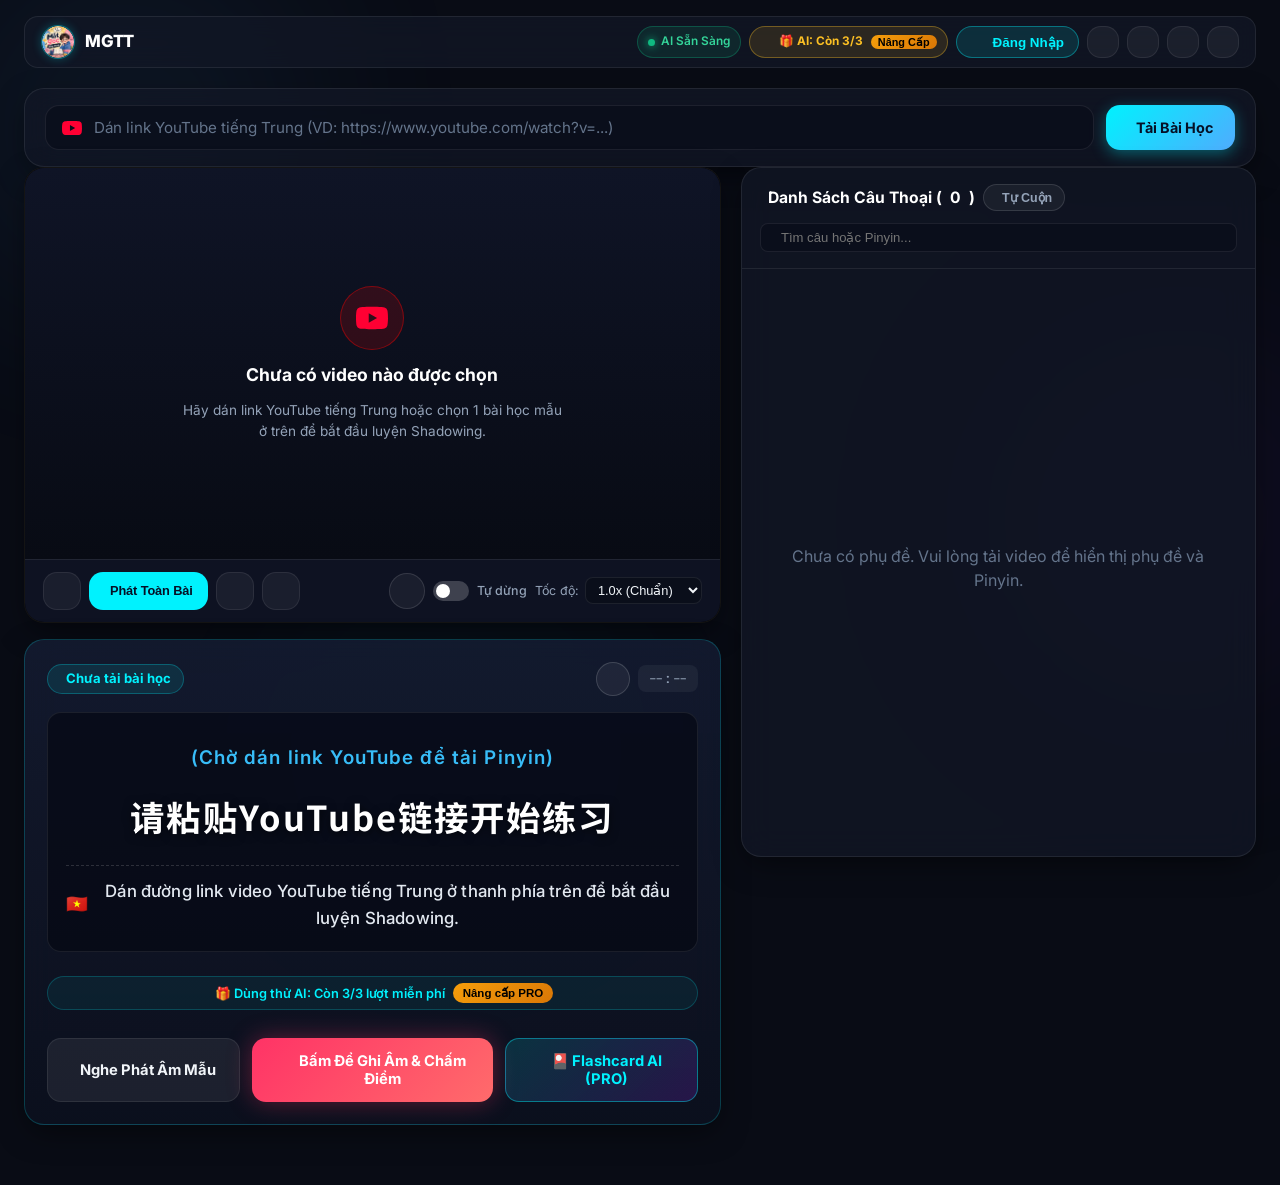
==== static/index.html @ f16ab82f "first commit" ====
<!DOCTYPE html>
<html lang="vi">
<head>
    <meta charset="UTF-8">
    <meta name="viewport" content="width=device-width, initial-scale=1.0, maximum-scale=1.0, user-scalable=no">
    <title>🇨🇳 MGTT - Shadowing & Chấm Điểm Phát Âm AI</title>
    <meta name="description" content="MGTT - Nền tảng luyện nói tiếng Trung Shadowing qua video YouTube tự động hiển thị Hanzi, Pinyin, Dịch Việt và Chấm điểm phát âm bằng AI Gemini">
    <link rel="icon" type="image/png" href="assets/logo.png">
    
    <!-- Google Fonts: Inter & Noto Sans SC for crisp Chinese typography -->
    <link rel="preconnect" href="https://fonts.googleapis.com">
    <link rel="preconnect" href="https://fonts.gstatic.com" crossorigin>
    <link href="https://fonts.googleapis.com/css2?family=Inter:wght@300;400;500;600;700;800&family=Noto+Sans+SC:wght@400;500;700;900&family=JetBrains+Mono:wght@400;600&display=swap" rel="stylesheet">
    
    <!-- Lucide Icons -->
    <script src="https://unpkg.com/lucide@latest"></script>

    <!-- Custom CSS with cache bust -->
    <link rel="stylesheet" href="css/style.css?v=2.4">
</head>
<body class="dark-theme">
    <!-- Background Ambient Glows -->
    <div class="ambient-glow glow-1"></div>
    <div class="ambient-glow glow-2"></div>
    <div class="ambient-glow glow-3"></div>

    <!-- App Container -->
    <div class="app-layout">
        
        <!-- Header -->
        <header class="app-header">
            <div class="header-container">
                <div class="brand-group">
                    <div class="logo-img-wrapper">
                        <img src="assets/logo.png" alt="MGTT" class="brand-logo-img" width="32" height="32">
                    </div>
                    <div class="brand-info">
                        <h1 class="app-title">MGTT</h1>
                    </div>
                </div>

                <div class="header-actions">
                    <div class="status-badge" id="aiStatusBadge" title="Hệ thống AI đang hoạt động sẵn sàng">
                        <span class="status-dot"></span>
                        <span class="status-text">AI Sẵn Sàng</span>
                    </div>

                    <!-- Turn Counter Badge for FREE/PRO users -->
                    <div class="turn-counter-badge" id="headerTurnBadge" title="Bấm để xem ưu đãi nâng cấp PRO">
                        <i data-lucide="sparkles"></i>
                        <span id="headerTurnText">3/3 Lượt Miễn Phí</span>
                        <button class="badge-upgrade-btn" id="btnHeaderUpgradePro">Nâng Cấp</button>
                    </div>

                    <!-- User Profile & Authentication Container -->
                    <div class="auth-header-container" id="authHeaderContainer">
                        <!-- Sẽ được AuthManager render động: Nút Đăng Nhập hoặc User Profile Pill -->
                        <button class="btn-login-trigger" id="btnLoginHeader">
                            <i data-lucide="log-in"></i>
                            <span>Đăng Nhập</span>
                        </button>
                    </div>

                    <button class="icon-btn" id="btnOpenVocabNotebook" title="Sổ Từ Vựng Của Tôi (PRO)">
                        <i data-lucide="book-open"></i>
                    </button>

                    <button class="icon-btn" id="btnOpenFavorites" title="Kho Câu Yêu Thích Của Tôi">
                        <i data-lucide="bookmark"></i>
                    </button>

                    <button class="icon-btn" id="btnOpenSettings" title="Cài Đặt & Tài Khoản Của Tôi">
                        <i data-lucide="settings"></i>
                    </button>

                    <button class="icon-btn" id="btnHelp" title="Hướng dẫn sử dụng">
                        <i data-lucide="help-circle"></i>
                    </button>
                </div>
            </div>
        </header>

        <!-- Main Content Area -->
        <main class="main-content">
            
            <!-- Video Input & Sample Selector Section -->
            <section class="url-input-section">
                <div class="input-card glass-panel">
                    <div class="input-row">
                        <div class="url-input-wrapper">
                            <svg class="input-icon yt-red" viewBox="0 0 24 24" width="22" height="22" fill="#ff0033" style="flex-shrink:0;"><path d="M23.498 6.186a3.016 3.016 0 0 0-2.122-2.136C19.505 3.545 12 3.545 12 3.545s-7.505 0-9.377.505A3.017 3.017 0 0 0 .502 6.186C0 8.07 0 12 0 12s0 3.93.502 5.814a3.016 3.016 0 0 0 2.122 2.136c1.871.505 9.376.505 9.376.505s7.505 0 9.377-.505a3.015 3.015 0 0 0 2.122-2.136C24 15.93 24 12 24 12s0-3.93-.502-5.814zM9.545 15.568V8.432L15.818 12l-6.273 3.568z"/></svg>
                            <input type="text" id="youtubeUrlInput" placeholder="Dán link YouTube tiếng Trung (VD: https://www.youtube.com/watch?v=...)" spellcheck="false" autocomplete="off">
                            <button class="clear-btn" id="btnClearUrl" style="display:none;" title="Xóa">
                                <i data-lucide="x"></i>
                            </button>
                        </div>
                        <button class="btn btn-primary" id="btnLoadVideo">
                            <i data-lucide="sparkles"></i>
                            <span>Tải Bài Học</span>
                        </button>
                    </div>

                    <!-- Admin Published Lessons (Only shown if Admin pushed lessons) -->
                    <div class="samples-container" id="samplesContainer" style="display: none;">
                        <span class="samples-label"><i data-lucide="sparkles"></i> Bài học đề xuất:</span>
                        <div class="samples-list" id="sampleVideosList">
                            <!-- Populated dynamically from Admin -->
                        </div>
                    </div>
                </div>
            </section>

            <!-- Workspace: 2-Column Grid (Video/Active Line on Left, Subtitle List on Right) -->
            <div class="workspace-grid" id="workspaceArea">
                
                <!-- Left Column: Video Player & Shadowing Active Zone -->
                <div class="player-column">
                    
                    <!-- YouTube Player Frame -->
                    <div class="player-card glass-panel">
                        <div class="video-container" id="videoPlayerContainer">
                            <div id="youtubePlayer"></div>
                            <!-- Player Overlay Placeholder when no video -->
                            <div class="player-placeholder" id="playerPlaceholder">
                                <div class="placeholder-content">
                                    <div class="pulsing-play-icon">
                                        <svg viewBox="0 0 24 24" width="32" height="32" fill="#ff0033"><path d="M23.498 6.186a3.016 3.016 0 0 0-2.122-2.136C19.505 3.545 12 3.545 12 3.545s-7.505 0-9.377.505A3.017 3.017 0 0 0 .502 6.186C0 8.07 0 12 0 12s0 3.93.502 5.814a3.016 3.016 0 0 0 2.122 2.136c1.871.505 9.376.505 9.376.505s7.505 0 9.377-.505a3.015 3.015 0 0 0 2.122-2.136C24 15.93 24 12 24 12s0-3.93-.502-5.814zM9.545 15.568V8.432L15.818 12l-6.273 3.568z"/></svg>
                                    </div>
                                    <h3>Chưa có video nào được chọn</h3>
                                    <p>Hãy dán link YouTube tiếng Trung hoặc chọn 1 bài học mẫu ở trên để bắt đầu luyện Shadowing.</p>
                                </div>
                            </div>
                        </div>

                        <!-- Player Smart Controls Bar -->
                        <div class="player-controls-bar">
                            <div class="control-group">
                                <button class="control-btn" id="btnPrevSentence" title="Câu trước (Skip Back)">
                                    <i data-lucide="skip-back"></i>
                                </button>
                                <button class="control-btn play-toggle" id="btnPlayPause" title="Phát toàn bộ bài / Tạm dừng (Play All / Pause)">
                                    <i data-lucide="play"></i>
                                    <span class="play-btn-label">Phát Toàn Bài</span>
                                </button>
                                <button class="control-btn" id="btnNextSentence" title="Câu tiếp theo (Skip Forward)">
                                    <i data-lucide="skip-forward"></i>
                                </button>
                                <button class="control-btn" id="btnLoopSentence" title="Bật/Tắt lặp lại câu này (Loop Sentence)">
                                    <i data-lucide="repeat"></i>
                                    <span class="toggle-indicator"></span>
                                </button>
                            </div>

                            <div class="control-group right-group">
                                <button class="control-btn btn-mute-toggle" id="btnToggleMute" title="Tắt / Bật tiếng video">
                                    <i data-lucide="volume-2" id="muteIcon"></i>
                                </button>

                                <div class="switch-control" title="Bật: Tự động tạm dừng sau mỗi câu để nhại giọng | Tắt: Phát liên tục toàn bộ video">
                                    <label class="switch">
                                        <input type="checkbox" id="chkAutoPause">
                                        <span class="slider round"></span>
                                    </label>
                                    <span class="switch-label">Tự dừng</span>
                                </div>

                                <div class="speed-selector">
                                    <span class="speed-label">Tốc độ:</span>
                                    <select id="selectSpeed">
                                        <option value="0.5">0.5x</option>
                                        <option value="0.75">0.75x (Chậm)</option>
                                        <option value="1.0" selected>1.0x (Chuẩn)</option>
                                        <option value="1.25">1.25x</option>
                                    </select>
                                </div>
                            </div>
                        </div>
                    </div>

                    <!-- Active Shadowing Focus Card -->
                    <div class="active-sentence-card glass-panel" id="activeSentenceCard">
                        <div class="card-header">
                            <div class="sentence-index-badge">
                                <i data-lucide="disc"></i>
                                <span id="currentSentenceIndexText">Chưa tải bài học</span>
                            </div>
                            <div class="card-header-actions" style="display: flex; align-items: center; gap: 8px;">
                                <button class="btn-fav-star" id="btnToggleFavorite" title="Lưu câu này vào danh mục yêu thích">
                                    <i data-lucide="star"></i>
                                </button>
                                <div class="timestamp-badge" id="currentTimestampBadge">
                                    --:--
                                </div>
                            </div>
                        </div>

                        <!-- Main Interactive Chinese Sentence Display -->
                        <div class="sentence-showcase">
                            <!-- Pinyin Row -->
                            <div class="pinyin-display" id="activePinyinDisplay">
                                (Chờ dán link YouTube để tải Pinyin)
                            </div>
                            <!-- Hanzi Row with Individual Character Highlighting -->
                            <div class="hanzi-display" id="activeHanziDisplay">
                                请粘贴YouTube链接开始练习
                            </div>
                            <!-- Vietnamese Translation Row -->
                            <div class="vietnamese-display" id="activeVnDisplay">
                                Dán đường link video YouTube tiếng Trung ở thanh phía trên để bắt đầu luyện Shadowing.
                            </div>
                        </div>

                        <!-- Practice Turn Quota Status Indicator -->
                        <div class="turn-status-bar" id="practiceTurnStatus">
                            <i data-lucide="sparkles"></i>
                            <span id="practiceTurnText">🎁 Dùng thử AI: Còn 3/3 lượt miễn phí</span>
                            <button class="link-btn-upgrade" id="btnPracticeUpgrade">Nâng cấp PRO</button>
                        </div>

                        <!-- Shadowing Interactive Audio Actions -->
                        <div class="shadowing-actions">
                            <button class="action-btn listen-native-btn" id="btnListenNative" title="Nghe người bản xứ phát âm mẫu câu này">
                                <i data-lucide="volume-2"></i>
                                <span>Nghe Phát Âm Mẫu</span>
                            </button>

                            <button class="action-btn record-mic-btn" id="btnRecordVoice">
                                <div class="mic-pulse-ring"></div>
                                <i data-lucide="mic" id="micIcon"></i>
                                <span id="micBtnText">Bấm Để Ghi Âm & Chấm Điểm</span>
                            </button>

                            <button class="action-btn flashcard-trigger-btn" id="btnOpenFlashcards" title="Tạo bộ thẻ Flashcard 3D từ video (Đặc quyền PRO)">
                                <i data-lucide="layers"></i>
                                <span>🎴 Flashcard AI (PRO)</span>
                            </button>
                        </div>

                        <!-- Real-time Recording Status & Live Wave -->
                        <div class="recording-bar" id="recordingStatusBar" style="display:none;">
                            <div class="rec-dot"></div>
                            <span class="rec-text" id="recStatusText">Đang lắng nghe giọng đọc của bạn...</span>
                            <div class="wave-visualizer">
                                <span></span><span></span><span></span><span></span><span></span><span></span>
                            </div>
                        </div>

                    </div>
                </div>

                <!-- Right Column: Subtitles Stream / Karaoke List -->
                <div class="subtitles-column">
                    <div class="subtitles-card glass-panel">
                        <div class="subtitles-header">
                            <div class="sub-title-group" style="display: flex; align-items: center; gap: 8px;">
                                <h3><i data-lucide="list-music"></i> Danh Sách Câu Thoại (<span id="subCount">0</span>)</h3>
                                <button class="btn-scroll-lock" id="btnToggleScrollLock" title="Khóa/Mở tự động cuộn theo video để đọc các câu phía trên">
                                    <i data-lucide="unlock" id="scrollLockIcon"></i>
                                    <span id="scrollLockText">Tự Cuộn</span>
                                </button>
                            </div>
                            <div class="sub-search-box">
                                <i data-lucide="search"></i>
                                <input type="text" id="subSearchInput" placeholder="Tìm câu hoặc Pinyin...">
                            </div>
                        </div>

                        <!-- Subtitle List Container -->
                        <div class="subtitles-scroll-list" id="subtitlesList">
                            <div class="empty-sub-state">
                                <i data-lucide="message-square-dashed"></i>
                                <p>Chưa có phụ đề. Vui lòng tải video để hiển thị phụ đề và Pinyin.</p>
                            </div>
                        </div>
                    </div>
                </div>

            </div>

        </main>

        <!-- AI Evaluation Result Modal -->
        <div class="modal-backdrop" id="evaluationModal" style="display: none;">
            <div class="modal-glass-card">
                <button class="modal-close-btn" id="btnCloseModal">
                    <i data-lucide="x"></i>
                </button>

                <div class="modal-header">
                    <div class="ai-badge">
                        <i data-lucide="sparkles"></i>
                        <span>KẾT QUẢ CHẤM ĐIỂM PHÁT ÂM AI</span>
                    </div>
                    <h2 id="evalModalTitle">Đánh Giá Phát Âm Chi Tiết</h2>
                </div>

                <div class="modal-body">
                    <!-- Score Overview Card -->
                    <div class="score-overview-section">
                        <div class="overall-circle-gauge" id="overallGauge">
                            <div class="score-number" id="overallScoreNum">92</div>
                            <div class="score-label">ĐIỂM TỔNG</div>
                        </div>

                        <div class="sub-metrics-grid">
                            <div class="metric-card">
                                <div class="metric-icon tone-icon"><i data-lucide="activity"></i></div>
                                <div class="metric-data">
                                    <span class="metric-val" id="toneScoreNum">88%</span>
                                    <span class="metric-name">Chuẩn Thanh Điệu (Tones)</span>
                                </div>
                            </div>
                            <div class="metric-card">
                                <div class="metric-icon fluency-icon"><i data-lucide="zap"></i></div>
                                <div class="metric-data">
                                    <span class="metric-val" id="fluencyScoreNum">94%</span>
                                    <span class="metric-name">Lưu Loát & Tự Nhiên</span>
                                </div>
                            </div>
                            <div class="metric-card">
                                <div class="metric-icon accuracy-icon"><i data-lucide="check-circle-2"></i></div>
                                <div class="metric-data">
                                    <span class="metric-val" id="accuracyScoreNum">90%</span>
                                    <span class="metric-name">Độ Khớp Âm Chuẩn</span>
                                </div>
                            </div>
                        </div>
                    </div>

                    <!-- Speech Comparison -->
                    <div class="speech-comparison-box">
                        <div class="comp-row">
                            <span class="comp-label">Câu mẫu:</span>
                            <span class="comp-text target" id="evalTargetText">你好世界</span>
                        </div>
                        <div class="comp-row">
                            <span class="comp-label">AI nghe bạn đọc:</span>
                            <span class="comp-text heard" id="evalHeardText">nǐ hǎo shì jiè</span>
                        </div>
                    </div>

                    <!-- Pronunciation Errors Breakdown -->
                    <div class="errors-section" id="errorsSection">
                        <h4><i data-lucide="alert-triangle"></i> Chi tiết từ cần chỉnh sửa:</h4>
                        <div class="error-items-list" id="errorItemsList">
                            <!-- Populated dynamically -->
                        </div>
                    </div>

                    <!-- AI Feedback & Encouragement in Vietnamese -->
                    <div class="ai-feedback-box">
                        <div class="feedback-icon"><i data-lucide="quote"></i></div>
                        <p class="feedback-content" id="aiFeedbackText">
                            Bạn phát âm rất chuẩn thanh 1 và thanh 4! Chú ý hạ thấp giọng hơn ở thanh 3 để câu nói tự nhiên như người bản xứ.
                        </p>
                    </div>

                    <!-- Turn Quota Feedback in Eval Modal -->
                    <div class="eval-turn-status-box" id="evalTurnStatusBox">
                        <div class="turn-status-content">
                            <i data-lucide="sparkles" style="color: #fbbf24; width: 18px; height: 18px; flex-shrink: 0;"></i>
                            <span id="evalTurnStatusText">🎁 Bạn còn 2/3 lượt AI miễn phí. Nâng cấp PRO để luyện tập không giới hạn!</span>
                        </div>
                        <button class="btn-eval-upgrade" id="btnEvalUpgradePro">
                            <i data-lucide="crown" style="width: 14px; height: 14px;"></i>
                            <span>Nâng Cấp PRO (2.000đ)</span>
                        </button>
                    </div>
                </div>

                <div class="modal-footer">
                    <button class="btn btn-secondary" id="btnRetryPronounce">
                        <i data-lucide="rotate-ccw"></i>
                        <span>Thử Đọc Lại</span>
                    </button>
                    <button class="btn btn-primary" id="btnNextAfterEval">
                        <span>Luyện Câu Tiếp Theo</span>
                        <i data-lucide="arrow-right"></i>
                    </button>
                </div>
            </div>
        </div>

        <!-- Help Modal -->
        <div class="modal-backdrop" id="helpModal" style="display:none;">
            <div class="modal-glass-card help-card">
                <button class="modal-close-btn" id="btnCloseHelpModal"><i data-lucide="x"></i></button>
                <div class="modal-header">
                    <h2>🇨🇳 Phương Pháp Luyện Shadowing Tiếng Trung</h2>
                </div>
                <div class="modal-body help-body">
                    <div class="help-step">
                        <div class="step-num">1</div>
                        <div class="step-desc">
                            <strong>Dán link hoặc Chọn bài học mẫu</strong>
                            <p>Hệ thống sẽ tự động bóc tách chữ Hán, tạo Pinyin có thanh điệu chuẩn và dịch nghĩa Tiếng Việt tương ứng.</p>
                        </div>
                    </div>
                    <div class="help-step">
                        <div class="step-num">2</div>
                        <div class="step-desc">
                            <strong>Nghe & Bật chế độ "Tự dừng nhại câu"</strong>
                            <p>Video sẽ tự dừng ở cuối mỗi câu. Hãy lắng nghe khẩu hình, ngữ điệu và nhại lại (Shadowing) ngay lập tức.</p>
                        </div>
                    </div>
                    <div class="help-step">
                        <div class="step-num">3</div>
                        <div class="step-desc">
                            <strong>Ghi âm & Nhận chấm điểm AI</strong>
                            <p>Bấm nút micro để đọc. Google AI Studio (Gemini) sẽ chấm điểm chính xác thanh 1, 2, 3, 4 và chỉ ra mẹo sửa lỗi bằng tiếng Việt.</p>
                        </div>
                    </div>
                </div>
            </div>
        </div>

        <!-- User Authentication Modal (Firebase Google & Email OTP) -->
        <div class="modal-overlay" id="authModal" style="display:none;">
            <div class="modal-card glass-panel auth-card">
                <button class="modal-close-btn" id="btnCloseAuthModal">
                    <i data-lucide="x"></i>
                </button>
                <div class="auth-modal-header">
                    <div class="auth-logo-badge">
                        <img src="assets/logo.png" alt="Logo" width="44" height="44" style="border-radius:50%; object-fit:cover;">
                    </div>
                    <h2>Đăng Nhập Học Tiếng Trung</h2>
                    <p>Đăng nhập để tự động tải video, bóc tách phụ đề và chấm điểm AI không giới hạn</p>
                </div>

                <div class="auth-modal-body">
                    <!-- Google Quick Sign-In Button -->
                    <button class="btn-google-login" id="btnGoogleLogin">
                        <svg class="google-svg-icon" viewBox="0 0 48 48" width="22" height="22">
                            <path fill="#EA4335" d="M24 9.5c3.54 0 6.71 1.22 9.21 3.6l6.85-6.85C35.9 2.38 30.47 0 24 0 14.62 0 6.51 5.38 2.56 13.22l7.98 6.19C12.43 13.72 17.74 9.5 24 9.5z"/>
                            <path fill="#4285F4" d="M46.98 24.55c0-1.57-.15-3.09-.38-4.55H24v9.02h12.94c-.58 2.96-2.26 5.48-4.78 7.18l7.73 6c4.51-4.18 7.09-10.36 7.09-17.65z"/>
                            <path fill="#FBBC05" d="M10.53 28.59c-.48-1.45-.76-2.99-.76-4.59s.27-3.14.76-4.59l-7.98-6.19C.92 16.46 0 20.12 0 24c0 3.88.92 7.54 2.56 10.78l7.97-6.19z"/>
                            <path fill="#34A853" d="M24 48c6.48 0 11.93-2.13 15.89-5.81l-7.73-6c-2.15 1.45-4.92 2.3-8.16 2.3-6.26 0-11.57-4.22-13.47-9.91l-7.98 6.19C6.51 42.62 14.62 48 24 48z"/>
                        </svg>
                        <span>Đăng nhập nhanh bằng Google</span>
                    </button>

                    <div class="auth-divider">
                        <span>Hoặc đăng nhập bằng Email & Nhận Mã OTP</span>
                    </div>

                    <!-- Email Step 1: Send OTP -->
                    <div id="emailStepSend" class="auth-step-container">
                        <div class="auth-input-group">
                            <label for="authEmailInput">Địa chỉ Email của bạn</label>
                            <div class="auth-input-wrapper">
                                <i data-lucide="mail"></i>
                                <input type="email" id="authEmailInput" placeholder="name@gmail.com" autocomplete="email">
                            </div>
                        </div>
                        <button class="btn btn-primary btn-auth-action" id="btnSendOtp">
                            <i data-lucide="send"></i>
                            <span>Gửi Mã Xác Nhận OTP</span>
                        </button>
                    </div>

                    <!-- Email Step 2: Verify 6-digit OTP -->
                    <div id="emailStepVerify" class="auth-step-container" style="display:none;">
                        <div class="otp-instruction">
                            <p>Nhập mã xác nhận 6 số đã gửi tới <strong id="otpTargetEmail">email@gmail.com</strong></p>
                        </div>
                        <div class="otp-inputs-grid">
                            <input type="text" maxlength="1" class="otp-box" id="otp_1" autofocus>
                            <input type="text" maxlength="1" class="otp-box" id="otp_2">
                            <input type="text" maxlength="1" class="otp-box" id="otp_3">
                            <input type="text" maxlength="1" class="otp-box" id="otp_4">
                            <input type="text" maxlength="1" class="otp-box" id="otp_5">
                            <input type="text" maxlength="1" class="otp-box" id="otp_6">
                        </div>
                        <div class="otp-demo-hint" id="otpDemoHint"></div>
                        <button class="btn btn-primary btn-auth-action" id="btnVerifyOtp">
                            <i data-lucide="check-circle-2"></i>
                            <span>Xác Nhận & Bắt Đầu Học</span>
                        </button>
                        <div class="otp-actions-row">
                            <button class="link-btn" id="btnResendOtp">Gửi lại mã</button>
                            <button class="link-btn" id="btnChangeEmail">Đổi Email khác</button>
                        </div>
                    </div>
                </div>
            </div>
        </div>

        <!-- Settings & User Account Modal -->
        <div class="modal-overlay" id="settingsModal" style="display:none;">
            <div class="modal-card glass-panel settings-card">
                <button class="modal-close-btn" id="btnCloseSettingsModal">
                    <i data-lucide="x"></i>
                </button>
                
                <div class="settings-modal-header">
                    <div class="settings-title-row">
                        <i data-lucide="user-check" class="settings-header-icon"></i>
                        <h2>Tài Khoản & Cài Đặt</h2>
                    </div>
                    <p>Quản lý hồ sơ cá nhân và các gói tính năng luyện nói Shadowing</p>
                </div>

                <div class="settings-modal-body">
                    <!-- Current User Info Section -->
                    <div class="account-profile-box" id="settingsProfileBox">
                        <img src="https://api.dicebear.com/7.x/bottts/svg?seed=freeuser" alt="Avatar" class="account-avatar-large" id="settingsAvatarImg">
                        <div class="account-details-col">
                            <div class="account-name-row">
                                <h3 id="settingsUserName">Khách Học Viên</h3>
                                <span class="badge-plan-status" id="settingsPlanBadge">🌱 Gói FREE</span>
                            </div>
                            <p class="account-email" id="settingsUserEmail">Chưa đăng nhập</p>
                            <p class="account-reg-date" id="settingsRegDate">Bắt đầu từ: Hôm nay</p>
                        </div>
                    </div>

                    <!-- Cloud Multi-Device Sync Banner -->
                    <div class="cloud-sync-banner" id="cloudSyncBanner" style="display: flex; align-items: center; justify-content: space-between; background: rgba(0, 242, 254, 0.08); border: 1px solid rgba(0, 242, 254, 0.25); border-radius: var(--radius-md); padding: 10px 14px; margin-bottom: 16px;">
                        <div style="display: flex; align-items: center; gap: 10px;">
                            <i data-lucide="cloud-check" style="color: var(--primary-cyan); width: 22px; height: 22px; flex-shrink: 0;"></i>
                            <div>
                                <div style="font-size: 0.84rem; font-weight: 700; color: #ffffff;" id="cloudSyncStatusTitle">Đồng Bộ Cloud Đa Thiết Bị</div>
                                <div style="font-size: 0.76rem; color: var(--text-secondary);" id="cloudSyncStatusDesc">Đăng nhập cùng 1 Gmail trên bất kỳ điện thoại nào để giữ nguyên PRO, Sổ từ vựng & Câu yêu thích</div>
                            </div>
                        </div>
                        <button class="btn btn-secondary" id="btnManualSync" style="padding: 6px 12px; font-size: 0.78rem; border-color: rgba(0, 242, 254, 0.3); flex-shrink: 0;">
                            <i data-lucide="refresh-cw" style="width: 14px; height: 14px;"></i>
                            <span>Đồng Bộ</span>
                        </button>
                    </div>

                    <!-- PRO Pricing Plans Section -->
                    <div class="pro-plans-section">
                        <div class="pro-section-title-row">
                            <div>
                                <h4>💎 Nâng Cấp Tài Khoản PRO <span class="badge-hot">Mở Khóa Toàn Bộ</span></h4>
                                <p class="pro-section-desc">Mở khóa AI Flashcard từ video, phân tích thanh điệu chuyên sâu và không giới hạn</p>
                            </div>
                        </div>

                        <div class="pro-cards-grid">
                            <!-- Plan 1: 2k / 7 days -->
                            <div class="pro-pricing-card card-week">
                                <div class="card-plan-header">
                                    <span class="plan-tag">GÓI TUẦN</span>
                                    <div class="plan-price">
                                        <span class="currency">2.000đ</span>
                                        <span class="unit">/ 7 ngày</span>
                                    </div>
                                </div>
                                <div class="plan-validity">
                                    <i data-lucide="calendar"></i>
                                    <span>Bắt đầu từ ngày đăng ký ... đến hết 7 ngày</span>
                                </div>
                                <ul class="plan-perks-list">
                                    <li><i data-lucide="check"></i> Mở khóa Flashcard 3D từ video</li>
                                    <li><i data-lucide="check"></i> Luyện nói AI không giới hạn</li>
                                    <li><i data-lucide="check"></i> Nhận diện phát âm chuẩn xác 100%</li>
                                </ul>
                                <button class="btn btn-primary btn-select-plan" id="btnSelectWeekPlan" style="padding: 10px;">
                                    <i data-lucide="zap"></i>
                                    <span>Nâng Cấp 2.000đ</span>
                                </button>
                            </div>

                            <!-- Plan 2: 3k / 1 month -->
                            <div class="pro-pricing-card card-month featured">
                                <div class="featured-ribbon">SIÊU TIẾT KIỆM</div>
                                <div class="card-plan-header">
                                    <span class="plan-tag gold">GÓI THÁNG</span>
                                    <div class="plan-price">
                                        <span class="currency gold">3.000đ</span>
                                        <span class="unit">/ 1 tháng</span>
                                    </div>
                                </div>
                                <div class="plan-validity">
                                    <i data-lucide="calendar"></i>
                                    <span>Bắt đầu từ ngày đăng ký ... đến hết 30 ngày</span>
                                </div>
                                <ul class="plan-perks-list">
                                    <li><i data-lucide="check"></i> Toàn bộ quyền lợi gói Tuần</li>
                                    <li><i data-lucide="check"></i> Tạo Flashcard AI không giới hạn video</li>
                                    <li><i data-lucide="check"></i> Tự động trích xuất hội thoại siêu tốc</li>
                                    <li><i data-lucide="check"></i> Ưu tiên phân tích AI phản hồi tức thì</li>
                                </ul>
                                <button class="btn btn-primary btn-select-plan" id="btnSelectMonthPlan" style="background: linear-gradient(135deg, #f59e0b, #d97706); border: none; padding: 10px; color: #000; font-weight: 800;">
                                    <i data-lucide="crown"></i>
                                    <span>Nâng Cấp 3.000đ</span>
                                </button>
                            </div>
                        </div>
                    </div>

                    <!-- System Preferences -->
                    <div class="settings-options-group">
                        <div class="settings-opt-item">
                            <div>
                                <strong>Hiệu ứng Karaoke nhấp nháy chữ Hán</strong>
                                <p>Sáng từng chữ Hán theo ngữ điệu giọng nói video</p>
                            </div>
                            <label class="switch">
                                <input type="checkbox" id="settingKaraoke" checked>
                                <span class="slider round"></span>
                            </label>
                        </div>
                    </div>

                    <!-- Modal Actions -->
                    <div class="settings-modal-actions">
                        <button class="btn btn-secondary" id="btnSettingsLogout" style="color:var(--accent-red); border-color:rgba(239,68,68,0.4);">
                            <i data-lucide="log-out"></i>
                            <span>Đăng Xuất Tài Khoản</span>
                        </button>
                    </div>
                </div>
            </div>
        </div>

        <!-- Favorites Modal (Kho Câu Yêu Thích) -->
        <div class="modal-overlay" id="favoritesModal" style="display:none;">
            <div class="modal-card glass-panel favorites-card" style="max-width: 650px;">
                <button class="modal-close-btn" id="btnCloseFavoritesModal">
                    <i data-lucide="x"></i>
                </button>
                
                <div class="favorites-modal-header">
                    <div class="favorites-title-row" style="display: flex; align-items: center; gap: 10px;">
                        <i data-lucide="bookmark-check" style="color: #fbbf24; width: 26px; height: 26px;"></i>
                        <h2>Kho Câu Yêu Thích Của Tôi (<span id="favCount">0</span>)</h2>
                    </div>
                    <p style="font-size: 0.84rem; color: var(--text-muted); margin-top: 4px;">
                        Danh sách các câu thoại bạn đã đánh dấu ⭐ để ôn luyện nhanh bất kỳ lúc nào
                    </p>
                </div>

                <div class="favorites-modal-body" style="max-height: 60vh; overflow-y: auto; margin-top: 16px;">
                    <div class="favorites-list" id="favoritesList" style="display: flex; flex-direction: column; gap: 10px;">
                        <div class="empty-fav-state" style="text-align: center; padding: 40px; color: var(--text-muted);">
                            <i data-lucide="star-off" style="width: 36px; height: 36px; margin-bottom: 8px;"></i>
                            <p>Bạn chưa lưu câu nào. Hãy bấm ngôi sao ⭐ trên câu thoại để lưu vào đây nhé!</p>
                        </div>
                    </div>
                </div>
            </div>
        </div>

        <!-- 3D AI Flashcards Modal (Đặc quyền PRO) -->
        <div class="modal-overlay" id="flashcardsModal" style="display:none;">
            <div class="modal-card glass-panel flashcards-card" style="max-width: 580px; text-align: center;">
                <button class="modal-close-btn" id="btnCloseFlashcardsModal">
                    <i data-lucide="x"></i>
                </button>
                
                <div class="flashcards-modal-header" style="margin-bottom: 14px;">
                    <div style="display: flex; align-items: center; justify-content: space-between; flex-wrap: wrap; gap: 8px; margin-bottom: 4px;">
                        <div style="display: flex; align-items: center; gap: 8px;">
                            <i data-lucide="sparkles" style="color: var(--primary-cyan);"></i>
                            <h2 style="font-size: 1.2rem; font-weight: 800;" id="flashcardModalTitle">Flashcard AI Từ Video</h2>
                            <span class="tag-pill gold" style="font-size: 0.68rem; font-weight: 800;">PRO VIP</span>
                        </div>
                        <div style="display: flex; align-items: center; gap: 6px;">
                            <select id="selectFlashcardTargetFolder" style="background: rgba(0,0,0,0.6); border: 1px solid rgba(251,191,36,0.5); color: #fbbf24; font-size: 0.76rem; border-radius: var(--radius-sm); padding: 5px 8px; outline: none; cursor: pointer;">
                                <option value="Mặc định">📁 Thư mục: Mặc định</option>
                            </select>
                            <button class="btn btn-secondary" id="btnSaveAllFlashcardsToNotebook" title="Lưu toàn bộ từ vựng vào Thư mục đã chọn" style="padding: 5px 10px; font-size: 0.76rem; border-color: #fbbf24; color: #fbbf24; gap: 4px;">
                                <i data-lucide="folder-plus" style="width:14px; height:14px;"></i>
                                <span id="btnSaveAllFcText">⭐ Lưu Tất Cả</span>
                            </button>
                        </div>
                    </div>
                    <p style="font-size: 0.8rem; color: var(--text-secondary); text-align: left;">
                        Chạm vào thẻ để lật mặt xem Pinyin, Nghĩa tiếng Việt và Ví dụ hội thoại.
                    </p>
                </div>

                <!-- Flashcard 3D Flip Container -->
                <div class="flashcard-scene" id="flashcardScene">
                    <div class="flashcard-card-3d" id="flashcardElement">
                        <!-- Front Face -->
                        <div class="flashcard-face flashcard-front">
                            <span class="flashcard-badge-level" id="fcFrontLevel">HSK Từ Vựng</span>
                            <div class="flashcard-hanzi" id="fcFrontHanzi">你好</div>
                            <div class="flashcard-hint">
                                <i data-lucide="rotate-3d"></i>
                                <span>Chạm để lật mặt sau</span>
                            </div>
                        </div>
                        <!-- Back Face -->
                        <div class="flashcard-face flashcard-back">
                            <div class="flashcard-pinyin-back" id="fcBackPinyin">nǐ hǎo</div>
                            <div class="flashcard-vn-back" id="fcBackVn">Xin chào</div>
                            <div class="flashcard-example-box">
                                <div class="fc-ex-hanzi" id="fcBackSentence">你好！欢迎来到中文练习。</div>
                                <div class="fc-ex-vn" id="fcBackSentenceVn">Xin chào! Chào mừng bạn đến với bài học.</div>
                            </div>
                            <button class="btn-fc-speak" id="btnFcSpeak" title="Nghe phát âm">
                                <i data-lucide="volume-2"></i>
                                <span>Nghe Phát Âm</span>
                            </button>
                        </div>
                    </div>
                </div>

                <!-- Flashcard Controls -->
                <div class="flashcard-controls-row" style="display: flex; align-items: center; justify-content: space-between; margin-top: 20px;">
                    <button class="btn btn-secondary" id="btnPrevFc" style="padding: 8px 16px;">
                        <i data-lucide="chevron-left"></i>
                        <span>Thẻ Trước</span>
                    </button>
                    <div class="flashcard-counter" id="fcCounter" style="font-weight: 800; color: var(--primary-cyan); font-family: 'JetBrains Mono', monospace;">
                        1 / 10
                    </div>
                    <button class="btn btn-primary" id="btnNextFc" style="padding: 8px 16px;">
                        <span>Thẻ Kế</span>
                        <i data-lucide="chevron-right"></i>
                    </button>
                </div>
            </div>
        </div>

        <!-- Vocabulary Detail Modal (Tra Cứu Từ Vựng Đa Nghĩa - PRO) -->
        <div class="modal-overlay" id="vocabDetailModal" style="display:none;">
            <div class="modal-card glass-panel vocab-detail-card">
                <button class="modal-close-btn" id="btnCloseVocabModal">
                    <i data-lucide="x"></i>
                </button>
                
                <div class="vocab-header-row">
                    <div>
                        <div class="vocab-word-large" id="vocabDetailHanzi">播客</div>
                        <div class="vocab-pinyin-large" id="vocabDetailPinyin">bō kè</div>
                        <div class="vocab-tags-group" id="vocabDetailTags">
                            <span class="tag-pill cyan" id="vocabDetailType">Danh từ</span>
                            <span class="tag-pill gold" id="vocabDetailLevel">HSK 4 / Khẩu ngữ</span>
                        </div>
                    </div>
                    <button class="icon-btn" id="btnVocabSpeak" title="Nghe phát âm từ này" style="width:46px; height:46px; background:rgba(0,242,254,0.15); border-color:var(--primary-cyan); color:var(--primary-cyan);">
                        <i data-lucide="volume-2" style="width:22px; height:22px;"></i>
                    </button>
                </div>

                <div class="vocab-meanings-box">
                    <strong style="color: #fbbf24; font-size: 0.85rem; display: flex; align-items: center; gap: 6px;">
                        <i data-lucide="book-marked" style="width: 16px; height: 16px;"></i>
                        <span>Các Tầng Nghĩa & Giải Thích Chi Tiết:</span>
                    </strong>
                    <div class="vocab-meanings-list" id="vocabDetailMeaningsList">
                        <!-- Render dynamic list of meanings -->
                    </div>
                </div>

                <div class="vocab-example-container" id="vocabExampleContainer">
                    <div style="font-size: 0.78rem; color: var(--text-muted); margin-bottom: 2px;">Ngữ cảnh trong video:</div>
                    <div style="font-size: 0.95rem; font-weight: 700; color: #ffffff;" id="vocabDetailExampleHanzi">他们也常常听我们的播客。</div>
                    <div style="font-size: 0.82rem; color: var(--primary-cyan);" id="vocabDetailExamplePinyin">tā men yě cháng cháng tīng wǒ men de bō kè 。</div>
                    <div style="font-size: 0.82rem; color: var(--text-secondary); margin-top: 2px;" id="vocabDetailExampleVn">Họ cũng thường xuyên nghe podcast của chúng ta.</div>
                </div>

                <div class="vocab-actions-row" style="display: flex; gap: 8px; align-items: center; flex-wrap: wrap;">
                    <div style="flex: 1; min-width: 140px; display: flex; align-items: center; gap: 6px; background: rgba(0,0,0,0.4); border: 1px solid rgba(255,255,255,0.1); border-radius: var(--radius-md); padding: 0 10px;">
                        <i data-lucide="folder" style="width: 15px; height: 15px; color: var(--primary-cyan); flex-shrink: 0;"></i>
                        <select id="selectVocabTargetFolder" style="width: 100%; background: transparent; border: none; color: #f1f5f9; font-size: 0.8rem; padding: 9px 0; outline: none; cursor: pointer;">
                            <option value="Mặc định" style="background:#0f1424;">📁 Thư mục: Mặc định</option>
                        </select>
                    </div>
                    <button class="btn btn-secondary" id="btnSaveToNotebook" style="flex: 1.2; min-width: 160px; border-color: #fbbf24; color: #fbbf24; padding: 8px 12px; font-size: 0.8rem;">
                        <i data-lucide="star"></i>
                        <span id="btnSaveNotebookText">⭐ Lưu Vào Sổ</span>
                    </button>
                </div>
            </div>
        </div>

        <!-- Vocabulary Notebook Modal (Sổ Từ Vựng Của Tôi - PRO) -->
        <div class="modal-overlay" id="vocabNotebookModal" style="display:none;">
            <div class="modal-card glass-panel" style="max-width: 680px;">
                <button class="modal-close-btn" id="btnCloseNotebookModal">
                    <i data-lucide="x"></i>
                </button>
                
                <div class="notebook-modal-header" style="margin-bottom: 12px;">
                    <div style="display: flex; align-items: center; justify-content: space-between; flex-wrap: wrap; gap: 8px;">
                        <div style="display: flex; align-items: center; gap: 8px;">
                            <i data-lucide="book-open-check" style="color: #fbbf24; width: 24px; height: 24px;"></i>
                            <h2 style="font-size: 1.25rem; font-weight: 800;">Sổ Từ Vựng Của Tôi (<span id="notebookCount">0</span>)</h2>
                        </div>
                        <div style="display: flex; align-items: center; gap: 8px;">
                            <button class="btn btn-primary" id="btnPracticeNotebookFlashcards" style="background: linear-gradient(135deg, #00f2fe, #4facfe); border: none; padding: 6px 14px; font-size: 0.8rem; font-weight: 700; color: #000; gap: 6px; box-shadow: 0 0 15px rgba(0, 242, 254, 0.35);">
                                <i data-lucide="layers" style="width:15px; height:15px;"></i>
                                <span id="btnPracticeFcLabel">🎴 Ôn Tập Thư Mục Này</span>
                            </button>
                            <span class="tag-pill gold" style="font-size:0.68rem;">PRO VIP</span>
                        </div>
                    </div>
                </div>

                <!-- Folder Navigation & Creation Bar -->
                <div class="vocab-folder-bar" style="display: flex; align-items: center; justify-content: space-between; gap: 8px; margin-bottom: 12px; background: rgba(0,0,0,0.3); padding: 6px 10px; border-radius: var(--radius-md); border: 1px solid rgba(255,255,255,0.06);">
                    <div class="vocab-folder-chips" id="vocabFolderChips" style="display: flex; align-items: center; gap: 6px; overflow-x: auto; max-width: calc(100% - 100px); padding-bottom: 2px;">
                        <!-- Dynamic Folder Pills -->
                    </div>
                    <button class="btn btn-secondary" id="btnCreateNewFolder" style="padding: 4px 10px; font-size: 0.74rem; border-color: var(--primary-cyan); color: var(--primary-cyan); white-space: nowrap; flex-shrink: 0; gap: 4px;">
                        <i data-lucide="folder-plus" style="width: 14px; height: 14px;"></i>
                        <span>+ Thư Mục</span>
                    </button>
                </div>

                <div class="notebook-modal-body" style="max-height: 52vh; overflow-y: auto; margin-bottom: 12px;">
                    <div class="notebook-list" id="notebookList" style="display: flex; flex-direction: column; gap: 10px;">
                        <!-- Render dynamic saved vocabulary items -->
                    </div>
                </div>
            </div>
        </div>

        <!-- Real-time VietQR Payment Modal (Thanh Toán Ngân Hàng Realtime) -->
        <div class="modal-overlay" id="paymentModal" style="display:none;">
            <div class="modal-card glass-panel payment-card" style="max-width: 480px; text-align: center; border-color: rgba(245, 158, 11, 0.4); box-shadow: 0 0 50px rgba(245, 158, 11, 0.2);">
                <button class="modal-close-btn" id="btnClosePaymentModal">
                    <i data-lucide="x"></i>
                </button>
                
                <div class="payment-modal-header" style="margin-bottom: 14px;">
                    <div class="payment-shield-icon" style="width: 52px; height: 52px; margin: 0 auto 10px; border-radius: 50%; background: rgba(245, 158, 11, 0.15); border: 2px solid #f59e0b; display: flex; align-items: center; justify-content: center;">
                        <i data-lucide="qr-code" style="width: 28px; height: 28px; color: #f59e0b;"></i>
                    </div>
                    <h2 style="font-size: 1.35rem; font-weight: 800; color: #ffffff;" id="paymentPlanTitle">Thanh Toán Gói PRO</h2>
                    <p style="font-size: 0.82rem; color: var(--text-secondary); margin-top: 2px;">
                        Quét mã VietQR bằng bất kỳ App Ngân Hàng hoặc Ví Điện Tử
                    </p>
                </div>

                <div class="payment-modal-body">
                    <!-- Dynamic VietQR Container -->
                    <div class="vietqr-box" style="background: #ffffff; padding: 14px; border-radius: var(--radius-md); display: inline-block; box-shadow: 0 8px 24px rgba(0,0,0,0.4); margin-bottom: 14px;">
                        <img src="" alt="Mã VietQR" id="paymentQrImg" style="width: 220px; height: 220px; display: block; border-radius: 6px;">
                    </div>

                    <!-- Payment Details Table -->
                    <div class="payment-details-card" style="background: rgba(0,0,0,0.35); border: 1px solid var(--bg-glass-border); border-radius: var(--radius-md); padding: 12px 16px; text-align: left; margin-bottom: 14px; display: flex; flex-direction: column; gap: 6px;">
                        <div style="display: flex; justify-content: space-between; font-size: 0.85rem;">
                            <span style="color: var(--text-muted);">Số tiền thanh toán:</span>
                            <strong style="color: #fbbf24; font-size: 1.1rem; font-family: 'JetBrains Mono', monospace;" id="paymentAmountText">2.000đ</strong>
                        </div>
                        <div style="display: flex; justify-content: space-between; font-size: 0.82rem;">
                            <span style="color: var(--text-muted);">Nội dung chuyển khoản:</span>
                            <strong style="color: var(--primary-cyan); font-family: 'JetBrains Mono', monospace;" id="paymentDescText">CSPRO123456</strong>
                        </div>
                        <div style="display: flex; justify-content: space-between; font-size: 0.82rem;">
                            <span style="color: var(--text-muted);">Ngân hàng thụ hưởng:</span>
                            <span style="color: var(--text-primary);" id="paymentBankText">MBBank (Quân Đội)</span>
                        </div>
                    </div>

                    <!-- Live PayOS Realtime Status -->
                    <div class="payos-status-box" id="payosStatusBox" style="background: rgba(16, 185, 129, 0.1); border: 1px solid rgba(16, 185, 129, 0.3); border-radius: var(--radius-md); padding: 12px 14px; display: flex; align-items: center; justify-content: center; gap: 10px; color: #10b981; font-weight: 700; font-size: 0.85rem; margin-bottom: 12px;">
                        <i data-lucide="loader-2" class="animate-spin" id="payosStatusSpinner" style="width: 18px; height: 18px; color: #10b981;"></i>
                        <span id="payosStatusMessage">Đang chờ nhận tiền vào tài khoản MBBank...</span>
                    </div>

                    <button class="btn btn-secondary" id="btnConfirmPaymentPaid" style="width: 100%; padding: 11px; font-size: 0.88rem; border-color: rgba(255, 255, 255, 0.2);">
                        <i data-lucide="refresh-cw"></i>
                        <span>Kiểm Tra Trạng Thái Thanh Toán</span>
                    </button>
                </div>
            </div>
        </div>

        <!-- Dedicated PRO Upgrade Modal (Hết Lượt Dùng Thử - Nâng Cấp PRO) -->
        <div class="modal-overlay" id="proUpgradeModal" style="display:none;">
            <div class="modal-card glass-panel pro-upgrade-popup-card">
                <button class="modal-close-btn" id="btnCloseProUpgradeModal">
                    <i data-lucide="x"></i>
                </button>
                
                <div class="pro-modal-hero">
                    <div class="pro-crown-halo">
                        <i data-lucide="crown" style="width: 34px; height: 34px; color: #fbbf24;"></i>
                    </div>
                    <h2 class="pro-upgrade-title" id="proUpgradeModalTitle">Hết 3 Lượt Dùng Thử Miễn Phí</h2>
                    <p class="pro-upgrade-subtitle" id="proUpgradeModalSubtitle">
                        Bạn đã trải nghiệm xong 3 lượt luyện nói AI miễn phí. Nâng cấp lên <strong style="color:#fbbf24;">PRO VIP</strong> để luyện tập không giới hạn và bứt phá phản xạ tiếng Trung!
                    </p>
                </div>

                <div class="pro-benefits-grid">
                    <div class="benefit-item">
                        <div class="b-icon"><i data-lucide="mic"></i></div>
                        <div class="b-info">
                            <strong>Luyện Nói AI Không Giới Hạn</strong>
                            <span>Ghi âm & chấm điểm phát âm không hạn chế số câu</span>
                        </div>
                    </div>
                    <div class="benefit-item">
                        <div class="b-icon"><i data-lucide="sparkles"></i></div>
                        <div class="b-info">
                            <strong>Phân Tích Thanh Điệu 100%</strong>
                            <span>Chỉ rõ từng âm sai, thanh 1/2/3/4 kèm mẹo sửa tức thì</span>
                        </div>
                    </div>
                    <div class="benefit-item">
                        <div class="b-icon"><i data-lucide="layers"></i></div>
                        <div class="b-info">
                            <strong>Flashcard 3D Từ Video</strong>
                            <span>Tự động trích xuất từ vựng HSK cốt lõi từ mọi link YouTube</span>
                        </div>
                    </div>
                    <div class="benefit-item">
                        <div class="b-icon"><i data-lucide="book-marked"></i></div>
                        <div class="b-info">
                            <strong>Tra Từ Điển Đa Nghĩa & Sổ Từ Vựng</strong>
                            <span>Phân loại từ, ngữ cảnh thực tế & đồng bộ Cloud đa thiết bị</span>
                        </div>
                    </div>
                </div>

                <div class="pro-modal-pricing-row">
                    <!-- Gói 7 ngày -->
                    <div class="pro-quick-card" id="cardUpgradeWeek">
                        <div class="p-header">
                            <span class="p-name">Gói PRO 7 Ngày</span>
                            <span class="p-price">2.000đ</span>
                        </div>
                        <div class="p-desc">Chỉ ~280đ/ngày trải nghiệm trọn vẹn</div>
                        <button class="btn btn-secondary btn-quick-upgrade" id="btnUpgradeWeekModal">
                            <i data-lucide="zap"></i>
                            <span>Nâng Cấp 2.000đ</span>
                        </button>
                    </div>

                    <!-- Gói 30 ngày -->
                    <div class="pro-quick-card featured" id="cardUpgradeMonth">
                        <span class="ribbon-best">KHUYÊN DÙNG</span>
                        <div class="p-header">
                            <span class="p-name">Gói PRO 30 Ngày</span>
                            <span class="p-price gold">3.000đ</span>
                        </div>
                        <div class="p-desc">Chỉ 100đ/ngày học tiếng Trung đỉnh cao</div>
                        <button class="btn btn-primary btn-quick-upgrade" id="btnUpgradeMonthModal" style="background: linear-gradient(135deg, #f59e0b, #d97706); color:#000; font-weight:800; border:none;">
                            <i data-lucide="crown"></i>
                            <span>Nâng Cấp 3.000đ</span>
                        </button>
                    </div>
                </div>

                <div class="pro-modal-trust">
                    <i data-lucide="shield-check" style="width:16px; height:16px; color:#10b981;"></i>
                    <span>Thanh toán bảo mật qua VietQR Ngân Hàng MBBank / PayOS tự động kích hoạt sau 3 giây</span>
                </div>
            </div>
        </div>

    </div>

    <!-- Firebase App & Auth SDK v10 (compat for easy integration) -->
    <script src="https://www.gstatic.com/firebasejs/10.8.0/firebase-app-compat.js"></script>
    <script src="https://www.gstatic.com/firebasejs/10.8.0/firebase-auth-compat.js"></script>
    
    <!-- Firebase Config & Auth Manager -->
    <script src="js/firebase-config.js"></script>
    <script src="js/auth-manager.js"></script>

    <!-- YouTube IFrame API -->
    <script src="https://www.youtube.com/iframe_api"></script>
    <!-- App Logic Script -->
    <script src="js/app.js?v=2.3"></script>
</body>
</html>
---- static/css/style.css ----
/* ==========================================================================
   🇨🇳 CHINESE SHADOWING AI - MODERN GLASSMORPHIC DESIGN SYSTEM
   ========================================================================== */

:root {
    /* Color Palette */
    --bg-main: #090c15;
    --bg-surface: rgba(18, 23, 38, 0.75);
    --bg-surface-hover: rgba(28, 35, 58, 0.85);
    --bg-card: rgba(15, 20, 35, 0.65);
    --bg-glass-border: rgba(255, 255, 255, 0.08);
    --bg-glass-highlight: rgba(255, 255, 255, 0.15);

    /* Accents */
    --primary-cyan: #00f2fe;
    --primary-blue: #4facfe;
    --accent-purple: #7928ca;
    --accent-gold: #ffb703;
    --accent-red: #ff3366;
    --accent-emerald: #10b981;
    --accent-amber: #f59e0b;

    /* Text Colors */
    --text-pure: #ffffff;
    --text-primary: #f1f5f9;
    --text-secondary: #94a3b8;
    --text-muted: #64748b;
    --text-hanzi: #ffffff;
    --text-pinyin: #38bdf8;
    --text-vn: #e2e8f0;

    /* Tone Colors for Chinese Learning */
    --tone-1: #38bdf8; /* Flat - Blue */
    --tone-2: #34d399; /* Rising - Green */
    --tone-3: #fbbf24; /* Falling-Rising - Amber */
    --tone-4: #f87171; /* Falling - Red */
    --tone-5: #94a3b8; /* Neutral - Gray */

    /* Layout & Geometry */
    --radius-sm: 8px;
    --radius-md: 14px;
    --radius-lg: 20px;
    --radius-full: 9999px;

    /* Typography */
    --font-ui: 'Inter', system-ui, -apple-system, sans-serif;
    --font-chinese: 'Noto Sans SC', 'Microsoft YaHei', sans-serif;
    --font-mono: 'JetBrains Mono', monospace;

    /* Transitions & Shadows */
    --transition-fast: 0.18s cubic-bezier(0.4, 0, 0.2, 1);
    --transition-smooth: 0.3s cubic-bezier(0.4, 0, 0.2, 1);
    --glow-cyan: 0 0 25px rgba(0, 242, 254, 0.25);
    --glow-emerald: 0 0 25px rgba(16, 185, 129, 0.3);
    --glow-red: 0 0 25px rgba(255, 51, 102, 0.35);
    --shadow-card: 0 10px 30px -5px rgba(0, 0, 0, 0.5);
}

/* Reset & Base Setup */
*, *::before, *::after {
    box-sizing: border-box;
    margin: 0;
    padding: 0;
    -webkit-tap-highlight-color: transparent;
}

body {
    background-color: var(--bg-main);
    color: var(--text-primary);
    font-family: var(--font-ui);
    min-height: 100vh;
    overflow-x: hidden;
    line-height: 1.5;
    position: relative;
}

/* Ambient Animated Glows */
.ambient-glow {
    position: fixed;
    border-radius: 50%;
    filter: blur(120px);
    pointer-events: none;
    z-index: 0;
    opacity: 0.45;
}

.glow-1 {
    width: 450px;
    height: 450px;
    top: -100px;
    left: -100px;
    background: radial-gradient(circle, rgba(79, 172, 254, 0.35), transparent 70%);
}

.glow-2 {
    width: 500px;
    height: 500px;
    top: 30%;
    right: -150px;
    background: radial-gradient(circle, rgba(121, 40, 202, 0.3), transparent 70%);
}

.glow-3 {
    width: 400px;
    height: 400px;
    bottom: -50px;
    left: 20%;
    background: radial-gradient(circle, rgba(0, 242, 254, 0.2), transparent 70%);
}

/* Glassmorphic Panel Primitive */
.glass-panel {
    background: var(--bg-surface);
    backdrop-filter: blur(16px);
    -webkit-backdrop-filter: blur(16px);
    border: 1px solid var(--bg-glass-border);
    box-shadow: var(--shadow-card);
    border-radius: var(--radius-lg);
    position: relative;
    z-index: 1;
}

/* App Container Layout */
.app-layout {
    position: relative;
    z-index: 2;
    max-width: 1440px;
    margin: 0 auto;
    padding: 16px 24px 60px;
    display: flex;
    flex-direction: column;
    gap: 20px;
}

/* Header Component */
.app-header {
    width: 100%;
}

.header-container {
    display: flex;
    align-items: center;
    justify-content: space-between;
    gap: 12px;
    padding: 8px 16px;
    min-height: 52px;
    background: rgba(18, 23, 38, 0.75);
    backdrop-filter: blur(12px);
    border-radius: var(--radius-md);
    border: 1px solid var(--bg-glass-border);
}

.brand-group {
    display: flex;
    align-items: center;
    gap: 10px;
    flex-shrink: 0;
}

.logo-img-wrapper {
    width: 34px !important;
    height: 34px !important;
    min-width: 34px !important;
    min-height: 34px !important;
    max-width: 34px !important;
    max-height: 34px !important;
    border-radius: 50% !important;
    overflow: hidden !important;
    border: 1.5px solid rgba(0, 242, 254, 0.4);
    box-shadow: 0 0 10px rgba(0, 242, 254, 0.25);
    background: #0f1424;
    display: flex;
    align-items: center;
    justify-content: center;
    flex-shrink: 0 !important;
    transition: var(--transition-fast);
}

.logo-img-wrapper:hover {
    transform: scale(1.08);
    border-color: var(--primary-cyan);
    box-shadow: 0 0 14px rgba(0, 242, 254, 0.5);
}

.brand-logo-img {
    width: 100% !important;
    height: 100% !important;
    border-radius: 50% !important;
    object-fit: cover !important;
    display: block !important;
}

.brand-info {
    display: flex;
    flex-direction: column;
    justify-content: center;
}

.app-title {
    font-size: 1.05rem;
    font-weight: 800;
    letter-spacing: -0.01em;
    line-height: 1.15;
    color: var(--text-pure);
    white-space: nowrap;
}

.app-title .highlight {
    background: linear-gradient(90deg, var(--primary-cyan), var(--primary-blue));
    -webkit-background-clip: text;
    -webkit-text-fill-color: transparent;
}

.app-tagline {
    font-size: 0.7rem;
    color: var(--text-secondary);
    font-weight: 400;
    line-height: 1.1;
    margin-top: 2px;
    white-space: nowrap;
}

.header-actions {
    display: flex;
    align-items: center;
    gap: 8px;
    flex-wrap: nowrap;
    flex-shrink: 0;
}

.status-badge {
    display: inline-flex;
    align-items: center;
    gap: 6px;
    padding: 0 10px;
    height: 32px;
    border-radius: var(--radius-full);
    background: rgba(16, 185, 129, 0.12);
    border: 1px solid rgba(16, 185, 129, 0.3);
    font-size: 0.74rem;
    font-weight: 600;
    color: #34d399;
    white-space: nowrap;
    flex-shrink: 0;
}

.status-dot {
    width: 7px;
    height: 7px;
    min-width: 7px;
    min-height: 7px;
    border-radius: 50%;
    background: #10b981;
    box-shadow: 0 0 8px #10b981;
    animation: pulseGlow 2s infinite ease-in-out;
    flex-shrink: 0;
}

@keyframes pulseGlow {
    0%, 100% { transform: scale(1); opacity: 1; }
    50% { transform: scale(1.3); opacity: 0.6; }
}

/* Auth Header Container & Buttons */
.auth-header-container {
    display: flex;
    align-items: center;
    flex-shrink: 0;
}

.btn-login-trigger {
    display: inline-flex;
    align-items: center;
    gap: 6px;
    padding: 0 12px;
    height: 32px;
    border-radius: var(--radius-full);
    background: rgba(0, 242, 254, 0.12);
    border: 1px solid var(--primary-cyan);
    color: var(--primary-cyan);
    font-size: 0.76rem;
    font-weight: 700;
    cursor: pointer;
    white-space: nowrap;
    flex-shrink: 0;
    transition: var(--transition-fast);
}

.btn-login-trigger:hover {
    background: var(--primary-cyan);
    color: #000;
    box-shadow: 0 0 12px rgba(0, 242, 254, 0.4);
}

.btn-login-trigger i, .btn-login-trigger svg {
    width: 14px;
    height: 14px;
    flex-shrink: 0;
}

/* User Profile Pill */
.user-profile-pill {
    display: inline-flex;
    align-items: center;
    gap: 6px;
    padding: 0 6px 0 4px;
    height: 32px;
    border-radius: var(--radius-full);
    background: rgba(255, 255, 255, 0.05);
    border: 1px solid var(--bg-glass-border);
    cursor: pointer;
    white-space: nowrap;
    flex-shrink: 0;
    transition: var(--transition-fast);
}

.user-profile-pill:hover {
    background: rgba(255, 255, 255, 0.1);
    border-color: rgba(255, 255, 255, 0.2);
}

.user-profile-pill.is-pro {
    border-color: rgba(251, 191, 36, 0.45);
    background: rgba(251, 191, 36, 0.08);
}

.user-avatar-wrap {
    position: relative;
    width: 22px;
    height: 22px;
    min-width: 22px;
    min-height: 22px;
    max-width: 22px;
    max-height: 22px;
    border-radius: 50%;
    display: flex;
    align-items: center;
    justify-content: center;
    flex-shrink: 0 !important;
}

.user-avatar-img {
    width: 22px !important;
    height: 22px !important;
    min-width: 22px !important;
    min-height: 22px !important;
    max-width: 22px !important;
    max-height: 22px !important;
    border-radius: 50% !important;
    object-fit: cover !important;
    display: block !important;
    flex-shrink: 0 !important;
    border: 1px solid rgba(255, 255, 255, 0.3);
    background: #0f1424;
}

.user-crown-badge {
    position: absolute;
    bottom: -4px;
    right: -4px;
    font-size: 0.6rem;
    line-height: 1;
    pointer-events: none;
    filter: drop-shadow(0 0 2px rgba(0,0,0,0.8));
}

.user-text-meta {
    display: flex;
    align-items: center;
    gap: 4px;
    flex-shrink: 0;
}

.user-display-name {
    font-size: 0.74rem;
    font-weight: 700;
    color: #ffffff;
    max-width: 75px;
    overflow: hidden;
    text-overflow: ellipsis;
    white-space: nowrap;
}

.user-plan-tag {
    font-size: 0.65rem;
    font-weight: 800;
    padding: 1px 4px;
    border-radius: 3px;
    line-height: 1;
    white-space: nowrap;
}

.user-logout-btn {
    display: inline-flex;
    align-items: center;
    justify-content: center;
    width: 20px;
    height: 20px;
    min-width: 20px;
    min-height: 20px;
    border-radius: 50%;
    background: rgba(239, 68, 68, 0.12);
    border: 1px solid rgba(239, 68, 68, 0.3);
    color: #f87171;
    cursor: pointer;
    padding: 0;
    margin-left: 2px;
    flex-shrink: 0;
    transition: var(--transition-fast);
}

.user-logout-btn:hover {
    background: rgba(239, 68, 68, 0.35);
    color: #ffffff;
    transform: scale(1.1);
}

.user-logout-btn i, .user-logout-btn svg {
    width: 11px;
    height: 11px;
    flex-shrink: 0;
}

/* Icon Action Buttons in Header */
.icon-btn {
    width: 32px;
    height: 32px;
    min-width: 32px;
    min-height: 32px;
    border-radius: var(--radius-md);
    background: rgba(255, 255, 255, 0.05);
    border: 1px solid var(--bg-glass-border);
    color: var(--text-secondary);
    display: inline-flex;
    align-items: center;
    justify-content: center;
    cursor: pointer;
    flex-shrink: 0;
    transition: var(--transition-fast);
}

.icon-btn:hover {
    background: rgba(255, 255, 255, 0.12);
    color: var(--text-pure);
    transform: translateY(-1px);
}

.icon-btn svg, .icon-btn i {
    width: 15px;
    height: 15px;
    flex-shrink: 0;
}

/* URL Input & Sample Section */
.input-card {
    padding: 16px 20px;
    display: flex;
    flex-direction: column;
    gap: 12px;
}

.input-row {
    display: flex;
    gap: 12px;
}

.url-input-wrapper {
    flex: 1;
    position: relative;
    display: flex;
    align-items: center;
    background: rgba(10, 14, 26, 0.7);
    border: 1px solid var(--bg-glass-border);
    border-radius: var(--radius-md);
    padding: 0 16px;
    transition: var(--transition-fast);
}

.url-input-wrapper:focus-within {
    border-color: var(--primary-cyan);
    box-shadow: var(--glow-cyan);
}

.input-icon {
    width: 20px;
    height: 20px;
    margin-right: 12px;
    flex-shrink: 0;
}

.yt-red {
    color: #ff0000;
}

.url-input-wrapper input {
    width: 100%;
    background: transparent;
    border: none;
    outline: none;
    color: var(--text-pure);
    font-size: 0.95rem;
    font-family: var(--font-ui);
    padding: 12px 0;
}

.url-input-wrapper input::placeholder {
    color: var(--text-muted);
}

.clear-btn {
    background: transparent;
    border: none;
    color: var(--text-muted);
    cursor: pointer;
    display: flex;
    align-items: center;
    padding: 4px;
}

.clear-btn:hover {
    color: var(--text-pure);
}

/* Button System */
.btn {
    display: inline-flex;
    align-items: center;
    justify-content: center;
    gap: 8px;
    padding: 10px 22px;
    font-size: 0.9rem;
    font-weight: 600;
    font-family: var(--font-ui);
    border-radius: var(--radius-md);
    border: none;
    cursor: pointer;
    transition: var(--transition-fast);
    white-space: nowrap;
}

.btn-primary {
    background: linear-gradient(135deg, #00f2fe 0%, #4facfe 100%);
    color: #051026;
    font-weight: 700;
    box-shadow: 0 4px 15px rgba(0, 242, 254, 0.35);
}

.btn-primary:hover {
    transform: translateY(-2px);
    box-shadow: 0 6px 20px rgba(0, 242, 254, 0.5);
}

.btn-primary:active {
    transform: translateY(0);
}

.btn-secondary {
    background: rgba(255, 255, 255, 0.08);
    border: 1px solid var(--bg-glass-border);
    color: var(--text-primary);
}

.btn-secondary:hover {
    background: rgba(255, 255, 255, 0.15);
    color: var(--text-pure);
}

/* Curated Samples Chips */
.samples-container {
    display: flex;
    align-items: center;
    flex-wrap: wrap;
    gap: 10px;
    padding-top: 4px;
}

.samples-label {
    font-size: 0.8rem;
    font-weight: 600;
    color: var(--text-secondary);
    display: flex;
    align-items: center;
    gap: 6px;
}

.samples-list {
    display: flex;
    flex-wrap: wrap;
    gap: 8px;
}

.sample-chip {
    display: inline-flex;
    align-items: center;
    gap: 6px;
    background: rgba(255, 255, 255, 0.04);
    border: 1px solid rgba(255, 255, 255, 0.08);
    padding: 5px 12px;
    border-radius: var(--radius-full);
    font-size: 0.78rem;
    color: var(--text-secondary);
    cursor: pointer;
    transition: var(--transition-fast);
}

.sample-chip:hover, .sample-chip.active {
    background: rgba(0, 242, 254, 0.12);
    border-color: rgba(0, 242, 254, 0.4);
    color: var(--primary-cyan);
    transform: translateY(-1px);
}

/* ==========================================================================
   WORKSPACE GRID (2 Columns Layout)
   ========================================================================== */
.workspace-grid {
    display: grid;
    grid-template-columns: 1.15fr 0.85fr;
    gap: 20px;
    align-items: start;
}

/* Left Column: Player & Active Line */
.player-column {
    display: flex;
    flex-direction: column;
    gap: 16px;
}

.player-card {
    overflow: hidden;
    border-radius: var(--radius-lg);
    background: #000000;
    border: 1px solid var(--bg-glass-border);
}

.video-container {
    position: relative;
    width: 100%;
    padding-top: 56.25%; /* 16:9 Aspect Ratio */
    background: #04060d;
}

.video-container iframe,
.video-container #youtubePlayer {
    position: absolute;
    top: 0;
    left: 0;
    width: 100%;
    height: 100%;
    border: none;
}

.player-placeholder {
    position: absolute;
    top: 0;
    left: 0;
    width: 100%;
    height: 100%;
    display: flex;
    align-items: center;
    justify-content: center;
    background: linear-gradient(180deg, #0f1426 0%, #080b14 100%);
    text-align: center;
    padding: 30px;
    z-index: 5;
}

.placeholder-content {
    max-width: 380px;
    display: flex;
    flex-direction: column;
    align-items: center;
    gap: 12px;
}

.pulsing-play-icon {
    width: 64px;
    height: 64px;
    border-radius: 50%;
    background: rgba(255, 0, 0, 0.15);
    border: 1px solid rgba(255, 0, 0, 0.4);
    color: #ff3333;
    display: flex;
    align-items: center;
    justify-content: center;
    font-size: 28px;
    animation: pulseGlow 2.5s infinite;
}

.placeholder-content h3 {
    font-size: 1.1rem;
    color: var(--text-pure);
}

.placeholder-content p {
    font-size: 0.85rem;
    color: var(--text-secondary);
}

/* Player Smart Controls Bar */
.player-controls-bar {
    display: flex;
    align-items: center;
    justify-content: space-between;
    padding: 12px 18px;
    background: rgba(15, 20, 36, 0.95);
    border-top: 1px solid var(--bg-glass-border);
    flex-wrap: wrap;
    gap: 10px;
}

.control-group {
    display: flex;
    align-items: center;
    gap: 8px;
}

.control-btn {
    width: 38px;
    height: 38px;
    border-radius: var(--radius-md);
    background: rgba(255, 255, 255, 0.05);
    border: 1px solid var(--bg-glass-border);
    color: var(--text-primary);
    display: flex;
    align-items: center;
    justify-content: center;
    cursor: pointer;
    transition: var(--transition-fast);
    position: relative;
}

.control-btn:hover {
    background: rgba(255, 255, 255, 0.15);
    color: var(--text-pure);
}

.control-btn.play-toggle {
    background: var(--primary-cyan);
    color: #051026;
    border-color: transparent;
    font-weight: 700;
    width: auto;
    padding: 0 14px;
    gap: 6px;
}

.control-btn.play-toggle:hover {
    background: #38bdf8;
    color: #051026;
    transform: translateY(-1px);
    box-shadow: var(--glow-cyan);
}

.play-btn-label {
    font-size: 0.8rem;
    font-weight: 700;
    letter-spacing: -0.01em;
}

.control-btn.active-loop {
    background: rgba(255, 183, 3, 0.2);
    border-color: var(--accent-gold);
    color: var(--accent-gold);
}

.switch-control {
    display: flex;
    align-items: center;
    gap: 8px;
}

.switch {
    position: relative;
    display: inline-block;
    width: 36px;
    height: 20px;
}

.switch input {
    opacity: 0;
    width: 0;
    height: 0;
}

.slider {
    position: absolute;
    cursor: pointer;
    top: 0;
    left: 0;
    right: 0;
    bottom: 0;
    background-color: rgba(255, 255, 255, 0.2);
    transition: .3s;
}

.slider:before {
    position: absolute;
    content: "";
    height: 14px;
    width: 14px;
    left: 3px;
    bottom: 3px;
    background-color: white;
    transition: .3s;
}

input:checked + .slider {
    background-color: var(--primary-cyan);
}

input:checked + .slider:before {
    transform: translateX(16px);
}

.slider.round {
    border-radius: 34px;
}

.slider.round:before {
    border-radius: 50%;
}

.switch-label {
    font-size: 0.78rem;
    color: var(--text-secondary);
    font-weight: 500;
}

.speed-selector {
    display: flex;
    align-items: center;
    gap: 6px;
}

.speed-label {
    font-size: 0.78rem;
    color: var(--text-secondary);
}

.speed-selector select {
    background: rgba(10, 14, 26, 0.8);
    border: 1px solid var(--bg-glass-border);
    color: var(--text-primary);
    padding: 4px 8px;
    border-radius: var(--radius-sm);
    font-size: 0.8rem;
    outline: none;
    cursor: pointer;
}

/* Active Shadowing Focus Card */
.active-sentence-card {
    padding: 22px;
    display: flex;
    flex-direction: column;
    gap: 16px;
    border: 1px solid rgba(0, 242, 254, 0.2);
    background: linear-gradient(180deg, rgba(20, 28, 50, 0.85) 0%, rgba(12, 16, 30, 0.9) 100%);
}

.card-header {
    display: flex;
    align-items: center;
    justify-content: space-between;
}

.sentence-index-badge {
    display: flex;
    align-items: center;
    gap: 6px;
    font-size: 0.82rem;
    font-weight: 700;
    color: var(--primary-cyan);
    background: rgba(0, 242, 254, 0.1);
    padding: 4px 12px;
    border-radius: var(--radius-full);
    border: 1px solid rgba(0, 242, 254, 0.25);
}

.timestamp-badge {
    font-family: var(--font-mono);
    font-size: 0.8rem;
    color: var(--text-secondary);
    background: rgba(255, 255, 255, 0.05);
    padding: 4px 10px;
    border-radius: var(--radius-sm);
}

/* Sentence Showcase Typography */
.sentence-showcase {
    background: rgba(6, 9, 20, 0.7);
    border: 1px solid rgba(255, 255, 255, 0.08);
    border-radius: var(--radius-md);
    padding: 24px 18px 20px;
    display: flex;
    flex-direction: column;
    gap: 12px;
    text-align: center;
    overflow: visible;
    box-sizing: border-box;
}

.pinyin-display {
    font-family: var(--font-ui);
    font-size: 1.18rem;
    font-weight: 600;
    color: var(--text-pinyin);
    letter-spacing: 0.06em;
    min-height: 32px;
    line-height: 1.6;
    padding-top: 6px;
    padding-bottom: 2px;
    display: block;
    overflow: visible;
    word-break: break-word;
}

.hanzi-display {
    font-family: var(--font-chinese);
    font-size: 2.15rem;
    font-weight: 700;
    color: var(--text-hanzi);
    letter-spacing: 0.06em;
    line-height: 1.5;
    text-shadow: 0 2px 10px rgba(0, 0, 0, 0.6);
    min-height: 52px;
    padding: 4px 0;
    word-break: break-word;
}

.hanzi-char-token {
    display: inline-block;
    padding: 2px 4px;
    margin: 0 1px;
    border-radius: 4px;
    transition: color 0.1s ease, transform 0.1s ease, text-shadow 0.1s ease, background 0.1s ease;
    cursor: pointer;
}

.hanzi-char-token:hover {
    color: var(--primary-cyan);
    background: rgba(0, 242, 254, 0.15);
    transform: scale(1.12);
}

.hanzi-char-token.karaoke-active {
    color: #00f2fe !important;
    text-shadow: 0 0 16px rgba(0, 242, 254, 0.9), 0 0 30px rgba(0, 242, 254, 0.6);
    transform: scale(1.15);
    font-weight: 900;
}

.hanzi-char-token.karaoke-spoken {
    color: #7dd3fc;
    text-shadow: 0 0 8px rgba(56, 189, 248, 0.35);
}

.vietnamese-display {
    font-size: 1.05rem;
    color: #e2e8f0;
    font-weight: 500;
    line-height: 1.6;
    padding-top: 12px;
    margin-top: 6px;
    border-top: 1px dashed rgba(255, 255, 255, 0.15);
    display: flex;
    align-items: center;
    justify-content: center;
    gap: 8px;
    letter-spacing: 0.01em;
    word-break: break-word;
}

.vietnamese-display::before {
    content: "🇻🇳";
    font-size: 1.1rem;
    flex-shrink: 0;
}

/* Shadowing Action Buttons */
.shadowing-actions {
    display: grid;
    grid-template-columns: 1fr 1.25fr 1fr;
    gap: 12px;
}

.action-btn {
    display: flex;
    align-items: center;
    justify-content: center;
    gap: 10px;
    padding: 13px 18px;
    border-radius: var(--radius-md);
    font-family: var(--font-ui);
    font-size: 0.92rem;
    font-weight: 700;
    cursor: pointer;
    transition: var(--transition-fast);
    position: relative;
    overflow: hidden;
}

.listen-native-btn {
    background: rgba(255, 255, 255, 0.07);
    border: 1px solid var(--bg-glass-border);
    color: var(--text-primary);
}

.listen-native-btn:hover {
    background: rgba(255, 255, 255, 0.14);
    color: var(--text-pure);
    transform: translateY(-2px);
}

.record-mic-btn {
    background: linear-gradient(135deg, #ff3366 0%, #ff6b6b 100%);
    border: none;
    color: #ffffff;
    box-shadow: var(--glow-red);
}

.record-mic-btn:hover {
    transform: translateY(-2px);
    box-shadow: 0 6px 25px rgba(255, 51, 102, 0.6);
}

.record-mic-btn.recording {
    background: linear-gradient(135deg, #10b981 0%, #059669 100%);
    box-shadow: var(--glow-emerald);
    animation: recordPulse 1.2s infinite;
}

@keyframes recordPulse {
    0%, 100% { transform: scale(1); }
    50% { transform: scale(1.02); }
}

/* Recording Visualizer Bar */
.recording-bar {
    display: flex;
    align-items: center;
    justify-content: space-between;
    background: rgba(255, 51, 102, 0.15);
    border: 1px solid rgba(255, 51, 102, 0.35);
    padding: 10px 16px;
    border-radius: var(--radius-md);
    animation: fadeIn 0.3s ease;
}

.rec-dot {
    width: 10px;
    height: 10px;
    background: #ff3366;
    border-radius: 50%;
    animation: pulseGlow 1s infinite;
}

.rec-text {
    font-size: 0.85rem;
    font-weight: 600;
    color: #ffd1dc;
}

.wave-visualizer {
    display: flex;
    align-items: center;
    gap: 3px;
}

.wave-visualizer span {
    display: block;
    width: 3px;
    height: 14px;
    background: #ff3366;
    border-radius: 3px;
    animation: waveBounce 0.8s infinite ease-in-out alternate;
}

.wave-visualizer span:nth-child(2) { animation-delay: 0.15s; }
.wave-visualizer span:nth-child(3) { animation-delay: 0.3s; }
.wave-visualizer span:nth-child(4) { animation-delay: 0.45s; }
.wave-visualizer span:nth-child(5) { animation-delay: 0.6s; }
.wave-visualizer span:nth-child(6) { animation-delay: 0.75s; }

@keyframes waveBounce {
    0% { height: 4px; }
    100% { height: 18px; }
}

/* ==========================================================================
   RIGHT COLUMN: SUBTITLES STREAM / KARAOKE LIST
   ========================================================================== */
.subtitles-column {
    height: 100%;
}

.subtitles-card {
    height: calc(100vh - 210px);
    min-height: 580px;
    display: flex;
    flex-direction: column;
    overflow: hidden;
}

.subtitles-header {
    padding: 16px 18px;
    border-bottom: 1px solid var(--bg-glass-border);
    display: flex;
    flex-direction: column;
    gap: 12px;
}

.sub-title-group h3 {
    font-size: 0.98rem;
    font-weight: 700;
    color: var(--text-pure);
    display: flex;
    align-items: center;
    gap: 8px;
}

.sub-search-box {
    display: flex;
    align-items: center;
    background: rgba(10, 14, 26, 0.7);
    border: 1px solid var(--bg-glass-border);
    border-radius: var(--radius-sm);
    padding: 6px 12px;
    gap: 8px;
}

.sub-search-box input {
    background: transparent;
    border: none;
    outline: none;
    color: var(--text-pure);
    font-size: 0.82rem;
    width: 100%;
}

.subtitles-scroll-list {
    flex: 1;
    overflow-y: auto;
    padding: 12px;
    display: flex;
    flex-direction: column;
    gap: 10px;
    scroll-behavior: smooth;
}

/* Custom Scrollbar */
.subtitles-scroll-list::-webkit-scrollbar {
    width: 6px;
}

.subtitles-scroll-list::-webkit-scrollbar-thumb {
    background: rgba(255, 255, 255, 0.15);
    border-radius: 3px;
}

.empty-sub-state {
    display: flex;
    flex-direction: column;
    align-items: center;
    justify-content: center;
    text-align: center;
    height: 100%;
    color: var(--text-muted);
    gap: 10px;
    padding: 30px;
}

/* Individual Subtitle Card in List */
.sub-item-card {
    background: rgba(255, 255, 255, 0.03);
    border: 1px solid rgba(255, 255, 255, 0.05);
    border-radius: var(--radius-md);
    padding: 12px 14px;
    cursor: pointer;
    transition: var(--transition-fast);
    display: flex;
    flex-direction: column;
    gap: 6px;
    position: relative;
}

.sub-item-card:hover {
    background: rgba(255, 255, 255, 0.07);
    border-color: rgba(255, 255, 255, 0.12);
    transform: translateX(3px);
}

.sub-item-card.active {
    background: linear-gradient(90deg, rgba(0, 242, 254, 0.15) 0%, rgba(79, 172, 254, 0.05) 100%);
    border: 1px solid var(--primary-cyan);
    box-shadow: 0 0 15px rgba(0, 242, 254, 0.15);
}

.sub-item-card.active::before {
    content: "";
    position: absolute;
    left: 0;
    top: 10%;
    height: 80%;
    width: 4px;
    background: var(--primary-cyan);
    border-radius: 0 4px 4px 0;
}

.sub-item-top {
    display: flex;
    align-items: center;
    justify-content: space-between;
}

.sub-item-time {
    font-family: var(--font-mono);
    font-size: 0.72rem;
    color: var(--text-muted);
}

.sub-item-pinyin {
    font-size: 0.82rem;
    color: var(--text-pinyin);
    font-weight: 500;
}

.sub-item-hanzi {
    font-family: var(--font-chinese);
    font-size: 1.15rem;
    font-weight: 600;
    color: var(--text-pure);
}

.sub-item-vn {
    font-size: 0.82rem;
    color: var(--text-secondary);
}

/* ==========================================================================
   AI EVALUATION MODAL & SCORE BREAKDOWN
   ========================================================================== */
.modal-backdrop,
.modal-overlay {
    position: fixed !important;
    top: 0 !important;
    left: 0 !important;
    width: 100vw !important;
    height: 100vh !important;
    background: rgba(4, 6, 15, 0.85) !important;
    backdrop-filter: blur(14px) !important;
    -webkit-backdrop-filter: blur(14px) !important;
    z-index: 99999 !important;
    display: flex;
    align-items: center;
    justify-content: center;
    padding: 20px;
    animation: fadeIn 0.25s ease;
}

.modal-glass-card,
.modal-card {
    background: #11162b;
    border: 1px solid rgba(0, 242, 254, 0.3);
    border-radius: var(--radius-lg);
    box-shadow: 0 20px 60px rgba(0, 0, 0, 0.9), 0 0 30px rgba(0, 242, 254, 0.15);
    width: 100%;
    max-width: 600px;
    max-height: 90vh;
    overflow-y: auto;
    padding: 28px;
    position: relative;
    display: flex;
    flex-direction: column;
    gap: 20px;
    animation: scaleUp 0.3s cubic-bezier(0.16, 1, 0.3, 1);
    z-index: 100000;
}

@keyframes scaleUp {
    from { transform: scale(0.92); opacity: 0; }
    to { transform: scale(1); opacity: 1; }
}

@keyframes fadeIn {
    from { opacity: 0; }
    to { opacity: 1; }
}

.modal-close-btn {
    position: absolute;
    top: 18px;
    right: 18px;
    background: rgba(255, 255, 255, 0.06);
    border: none;
    color: var(--text-secondary);
    width: 32px;
    height: 32px;
    border-radius: 50%;
    display: flex;
    align-items: center;
    justify-content: center;
    cursor: pointer;
}

.modal-close-btn:hover {
    color: var(--text-pure);
    background: rgba(255, 255, 255, 0.15);
}

.ai-badge {
    display: inline-flex;
    align-items: center;
    gap: 6px;
    background: linear-gradient(90deg, rgba(0, 242, 254, 0.2) 0%, rgba(121, 40, 202, 0.2) 100%);
    border: 1px solid rgba(0, 242, 254, 0.4);
    padding: 4px 12px;
    border-radius: var(--radius-full);
    font-size: 0.72rem;
    font-weight: 700;
    color: var(--primary-cyan);
    margin-bottom: 8px;
}

.modal-header h2 {
    font-size: 1.3rem;
    font-weight: 800;
    color: var(--text-pure);
}

/* Score Overview Section */
.score-overview-section {
    display: flex;
    align-items: center;
    gap: 20px;
    background: rgba(255, 255, 255, 0.03);
    border: 1px solid var(--bg-glass-border);
    padding: 18px;
    border-radius: var(--radius-md);
}

.overall-circle-gauge {
    width: 100px;
    height: 100px;
    border-radius: 50%;
    background: conic-gradient(var(--accent-emerald) calc(var(--score-pct, 88) * 1%), rgba(255, 255, 255, 0.1) 0);
    display: flex;
    flex-direction: column;
    align-items: center;
    justify-content: center;
    position: relative;
    flex-shrink: 0;
}

.overall-circle-gauge::after {
    content: "";
    position: absolute;
    width: 82px;
    height: 82px;
    border-radius: 50%;
    background: #11162b;
}

.score-number {
    font-size: 1.8rem;
    font-weight: 900;
    color: var(--text-pure);
    position: relative;
    z-index: 2;
}

.score-label {
    font-size: 0.62rem;
    font-weight: 700;
    color: var(--text-secondary);
    position: relative;
    z-index: 2;
}

.sub-metrics-grid {
    flex: 1;
    display: flex;
    flex-direction: column;
    gap: 8px;
}

.metric-card {
    display: flex;
    align-items: center;
    gap: 10px;
    background: rgba(255, 255, 255, 0.04);
    padding: 8px 12px;
    border-radius: var(--radius-sm);
}

.metric-icon {
    width: 28px;
    height: 28px;
    border-radius: 6px;
    display: flex;
    align-items: center;
    justify-content: center;
    font-size: 14px;
}

.tone-icon { background: rgba(56, 189, 248, 0.2); color: #38bdf8; }
.fluency-icon { background: rgba(245, 158, 11, 0.2); color: #f59e0b; }
.accuracy-icon { background: rgba(16, 185, 129, 0.2); color: #10b981; }

.metric-data {
    display: flex;
    flex-direction: column;
}

.metric-val {
    font-size: 0.95rem;
    font-weight: 800;
    color: var(--text-pure);
}

.metric-name {
    font-size: 0.72rem;
    color: var(--text-secondary);
}

/* Speech Comparison Card */
.speech-comparison-box {
    background: rgba(0, 0, 0, 0.35);
    border: 1px solid var(--bg-glass-border);
    border-radius: var(--radius-md);
    padding: 14px;
    display: flex;
    flex-direction: column;
    gap: 8px;
}

.comp-row {
    display: flex;
    align-items: baseline;
    gap: 8px;
    font-size: 0.88rem;
}

.comp-label {
    font-weight: 600;
    color: var(--text-muted);
    min-width: 100px;
    font-size: 0.78rem;
}

.comp-text.target {
    font-family: var(--font-chinese);
    font-weight: 700;
    color: var(--primary-cyan);
}

.comp-text.heard {
    font-weight: 600;
    color: var(--text-primary);
}

/* Errors Breakdown */
.errors-section {
    display: flex;
    flex-direction: column;
    gap: 10px;
}

.errors-section h4 {
    font-size: 0.88rem;
    font-weight: 700;
    color: var(--accent-gold);
    display: flex;
    align-items: center;
    gap: 6px;
}

.error-items-list {
    display: flex;
    flex-direction: column;
    gap: 8px;
}

.error-item {
    background: rgba(245, 158, 11, 0.08);
    border-left: 3px solid var(--accent-gold);
    padding: 10px 14px;
    border-radius: 0 var(--radius-sm) var(--radius-sm) 0;
    font-size: 0.85rem;
    display: flex;
    flex-direction: column;
    gap: 4px;
}

.error-word-row {
    display: flex;
    align-items: center;
    gap: 8px;
}

.err-hanzi {
    font-family: var(--font-chinese);
    font-size: 1.1rem;
    font-weight: 700;
    color: #ffffff;
}

.err-pinyin {
    color: var(--accent-red);
    font-weight: 600;
}

.err-tip {
    font-size: 0.78rem;
    color: #e2e8f0;
}

/* AI Feedback Box */
.ai-feedback-box {
    background: linear-gradient(135deg, rgba(79, 172, 254, 0.1) 0%, rgba(121, 40, 202, 0.1) 100%);
    border: 1px solid rgba(79, 172, 254, 0.25);
    border-radius: var(--radius-md);
    padding: 14px 16px;
    display: flex;
    gap: 12px;
}

.feedback-icon {
    color: var(--primary-cyan);
    flex-shrink: 0;
}

.feedback-content {
    font-size: 0.85rem;
    color: var(--text-primary);
    line-height: 1.5;
}

.modal-footer {
    display: flex;
    justify-content: flex-end;
    gap: 12px;
    padding-top: 10px;
    border-top: 1px solid var(--bg-glass-border);
}

/* Help Modal Steps */
.help-body {
    display: flex;
    flex-direction: column;
    gap: 16px;
}

.help-step {
    display: flex;
    gap: 14px;
    align-items: flex-start;
}

.step-num {
    width: 32px;
    height: 32px;
    border-radius: 50%;
    background: var(--primary-cyan);
    color: #04060d;
    font-weight: 800;
    display: flex;
    align-items: center;
    justify-content: center;
    flex-shrink: 0;
}

.step-desc strong {
    color: var(--text-pure);
    font-size: 0.95rem;
    display: block;
    margin-bottom: 2px;
}

.step-desc p {
    font-size: 0.82rem;
    color: var(--text-secondary);
}

/* ==========================================================================
   MOBILE FLOATING BAR & RESPONSIVE BREAKPOINTS
   ========================================================================== */
.mobile-floating-bar {
    display: none;
    position: fixed;
    bottom: 16px;
    left: 50%;
    transform: translateX(-50%);
    width: calc(100% - 32px);
    max-width: 420px;
    background: rgba(18, 24, 42, 0.95);
    backdrop-filter: blur(20px);
    -webkit-backdrop-filter: blur(20px);
    border: 1px solid var(--bg-glass-highlight);
    border-radius: var(--radius-full);
    padding: 8px 16px;
    z-index: 99;
    box-shadow: 0 10px 30px rgba(0, 0, 0, 0.7);
    justify-content: space-between;
    align-items: center;
}

.mob-btn {
    background: transparent;
    border: none;
    color: var(--text-secondary);
    width: 40px;
    height: 40px;
    border-radius: 50%;
    display: flex;
    align-items: center;
    justify-content: center;
    cursor: pointer;
}

.mob-btn:active {
    color: var(--primary-cyan);
}

.mob-btn-primary {
    width: 52px;
    height: 52px;
    border-radius: 50%;
    background: linear-gradient(135deg, #ff3366 0%, #ff6b6b 100%);
    border: none;
    color: #ffffff;
    display: flex;
    align-items: center;
    justify-content: center;
    box-shadow: var(--glow-red);
    cursor: pointer;
}

/* Tablet & Mobile Breakpoints */
@media (max-width: 1024px) {
    .workspace-grid {
        grid-template-columns: 1fr;
    }

    .subtitles-card {
        height: 420px;
        min-height: 420px;
    }
}

@media (max-width: 768px) {
    .app-layout {
        padding: 12px 14px 40px;
        gap: 14px;
    }

    .app-title {
        font-size: 1.05rem;
    }

    .app-tagline {
        display: none;
    }

    .input-row {
        flex-direction: column;
    }

    .btn-primary {
        width: 100%;
    }

    .player-controls-bar {
        padding: 10px 12px;
        justify-content: center;
        gap: 8px;
    }

    .control-group {
        flex-wrap: wrap;
        justify-content: center;
        gap: 6px;
    }

    .control-btn {
        width: 36px;
        height: 36px;
    }

    .hanzi-display {
        font-size: 1.6rem;
    }

    .pinyin-display {
        font-size: 1.05rem;
    }

    .shadowing-actions {
        display: flex;
        flex-direction: column;
        gap: 8px;
    }

    .score-overview-section {
        flex-direction: column;
        text-align: center;
    }
}

/* ========================================================
   USER AUTHENTICATION & PROFILE STYLING (FIREBASE)
   ======================================================== */

.auth-header-container {
    display: flex;
    align-items: center;
}

.btn-login-trigger {
    display: flex;
    align-items: center;
    gap: 8px;
    padding: 7px 14px;
    background: rgba(0, 242, 254, 0.12);
    border: 1px solid rgba(0, 242, 254, 0.35);
    color: var(--primary-cyan);
    font-size: 0.84rem;
    font-weight: 700;
    border-radius: var(--radius-full);
    cursor: pointer;
    transition: var(--transition-fast);
}

.btn-login-trigger:hover {
    background: rgba(0, 242, 254, 0.25);
    border-color: var(--primary-cyan);
    box-shadow: 0 0 12px rgba(0, 242, 254, 0.4);
    transform: translateY(-1px);
}

.user-profile-pill {
    display: flex;
    align-items: center;
    gap: 8px;
    padding: 3px 10px 3px 4px;
    background: rgba(18, 24, 42, 0.85);
    border: 1px solid rgba(255, 255, 255, 0.12);
    border-radius: var(--radius-full);
    box-shadow: 0 4px 12px rgba(0, 0, 0, 0.4);
    cursor: pointer;
    transition: var(--transition-fast);
}

.user-profile-pill:hover {
    background: rgba(28, 35, 58, 0.95);
    border-color: var(--primary-cyan);
}

.user-profile-pill.is-pro {
    border-color: rgba(245, 158, 11, 0.5);
    box-shadow: 0 0 15px rgba(245, 158, 11, 0.2);
}

.user-avatar-img {
    width: 30px;
    height: 30px;
    border-radius: 50%;
    object-fit: cover;
    border: 1.5px solid var(--primary-cyan);
}

.user-crown-badge {
    position: absolute;
    bottom: -4px;
    right: -4px;
    font-size: 11px;
    line-height: 1;
    filter: drop-shadow(0 0 4px rgba(245, 158, 11, 0.9));
}

.user-text-meta {
    display: flex;
    flex-direction: column;
    align-items: flex-start;
    line-height: 1.1;
}

.user-display-name {
    font-size: 0.76rem;
    font-weight: 700;
    color: var(--text-primary);
    max-width: 90px;
    white-space: nowrap;
    overflow: hidden;
    text-overflow: ellipsis;
}

.user-plan-tag {
    font-size: 0.64rem;
    font-weight: 800;
    letter-spacing: 0.02em;
    display: flex;
    align-items: center;
    gap: 2px;
}

.user-logout-btn {
    background: transparent;
    border: none;
    color: var(--text-muted);
    cursor: pointer;
    padding: 3px;
    display: flex;
    align-items: center;
    justify-content: center;
    border-radius: 50%;
    transition: var(--transition-fast);
}

.user-logout-btn:hover {
    color: var(--accent-red);
    background: rgba(239, 68, 68, 0.15);
}

/* Auth Modal Design */
.auth-card {
    max-width: 440px;
    padding: 32px 28px;
    text-align: center;
}

.auth-modal-header {
    display: flex;
    flex-direction: column;
    align-items: center;
    gap: 8px;
    margin-bottom: 22px;
}

.auth-logo-badge {
    width: 54px;
    height: 54px;
    border-radius: 50%;
    overflow: hidden;
    border: 2px solid var(--primary-cyan);
    box-shadow: var(--glow-cyan);
    margin-bottom: 4px;
}

.auth-modal-header h2 {
    font-size: 1.35rem;
    font-weight: 800;
    color: var(--text-primary);
}

.auth-modal-header p {
    font-size: 0.84rem;
    color: var(--text-secondary);
    line-height: 1.45;
}

.btn-google-login {
    width: 100%;
    display: flex;
    align-items: center;
    justify-content: center;
    gap: 12px;
    padding: 12px 18px;
    background: #ffffff;
    border: none;
    border-radius: var(--radius-md);
    color: #1f2937;
    font-family: var(--font-ui);
    font-size: 0.94rem;
    font-weight: 700;
    cursor: pointer;
    box-shadow: 0 4px 14px rgba(0, 0, 0, 0.3);
    transition: var(--transition-fast);
}

.btn-google-login:hover {
    transform: translateY(-2px);
    box-shadow: 0 6px 20px rgba(255, 255, 255, 0.25);
    background: #f8fafc;
}

.auth-divider {
    position: relative;
    margin: 20px 0;
    text-align: center;
}

.auth-divider::before {
    content: "";
    position: absolute;
    top: 50%;
    left: 0;
    right: 0;
    height: 1px;
    background: rgba(255, 255, 255, 0.1);
}

.auth-divider span {
    position: relative;
    background: #0f1424;
    padding: 0 12px;
    font-size: 0.75rem;
    color: var(--text-muted);
    font-weight: 500;
}

.auth-input-group {
    display: flex;
    flex-direction: column;
    text-align: left;
    gap: 6px;
    margin-bottom: 14px;
}

.auth-input-group label {
    font-size: 0.78rem;
    font-weight: 600;
    color: var(--text-secondary);
}

.auth-input-wrapper {
    display: flex;
    align-items: center;
    gap: 10px;
    background: rgba(8, 12, 24, 0.8);
    border: 1px solid var(--bg-glass-border);
    border-radius: var(--radius-md);
    padding: 10px 14px;
    color: var(--text-muted);
    transition: var(--transition-fast);
}

.auth-input-wrapper:focus-within {
    border-color: var(--primary-cyan);
    box-shadow: 0 0 12px rgba(0, 242, 254, 0.25);
    color: var(--primary-cyan);
}

.auth-input-wrapper input {
    background: transparent;
    border: none;
    outline: none;
    color: var(--text-primary);
    font-family: var(--font-ui);
    font-size: 0.92rem;
    width: 100%;
}

.btn-auth-action {
    width: 100%;
    padding: 12px;
    font-size: 0.92rem;
    display: flex;
    align-items: center;
    justify-content: center;
    gap: 8px;
}

/* 6-Digit OTP Grid */
.otp-instruction {
    margin-bottom: 14px;
    font-size: 0.85rem;
    color: var(--text-secondary);
}

.otp-instruction strong {
    color: var(--primary-cyan);
}

.otp-inputs-grid {
    display: flex;
    justify-content: center;
    gap: 8px;
    margin-bottom: 16px;
}

.otp-box {
    width: 44px;
    height: 52px;
    background: rgba(8, 12, 24, 0.9);
    border: 1.5px solid rgba(255, 255, 255, 0.15);
    border-radius: var(--radius-sm);
    color: #ffffff;
    font-family: 'JetBrains Mono', monospace;
    font-size: 1.4rem;
    font-weight: 800;
    text-align: center;
    outline: none;
    transition: var(--transition-fast);
}

.otp-box:focus {
    border-color: var(--primary-cyan);
    box-shadow: 0 0 14px rgba(0, 242, 254, 0.5);
    background: rgba(0, 242, 254, 0.06);
    transform: translateY(-2px);
}

.otp-demo-hint {
    font-size: 0.78rem;
    color: #10b981;
    margin-bottom: 12px;
    min-height: 18px;
}

.otp-actions-row {
    display: flex;
    justify-content: space-between;
    margin-top: 14px;
}

.link-btn {
    background: transparent;
    border: none;
    color: var(--primary-cyan);
    font-size: 0.8rem;
    font-weight: 600;
    cursor: pointer;
    text-decoration: underline;
    opacity: 0.85;
    transition: var(--transition-fast);
}

.link-btn:hover {
    opacity: 1;
}

/* ========================================================
   SETTINGS & PRO PRICING MODAL STYLING
   ======================================================== */

.settings-card {
    max-width: 680px;
    padding: 30px;
}

.settings-modal-header {
    border-bottom: 1px solid rgba(255, 255, 255, 0.08);
    padding-bottom: 16px;
    margin-bottom: 20px;
}

.settings-title-row {
    display: flex;
    align-items: center;
    gap: 10px;
}

.settings-header-icon {
    color: var(--primary-cyan);
    width: 24px;
    height: 24px;
}

.settings-modal-header h2 {
    font-size: 1.35rem;
    font-weight: 800;
    color: var(--text-pure);
}

.settings-modal-header p {
    font-size: 0.84rem;
    color: var(--text-muted);
    margin-top: 4px;
}

/* Account Profile Box */
.account-profile-box {
    display: flex;
    align-items: center;
    gap: 16px;
    background: rgba(8, 12, 26, 0.7);
    border: 1px solid rgba(0, 242, 254, 0.25);
    border-radius: var(--radius-lg);
    padding: 16px 20px;
    margin-bottom: 24px;
    box-shadow: 0 8px 24px rgba(0, 0, 0, 0.3);
}

.account-avatar-large {
    width: 58px;
    height: 58px;
    border-radius: 50%;
    object-fit: cover;
    border: 2px solid var(--primary-cyan);
    box-shadow: var(--glow-cyan);
}

.account-details-col {
    display: flex;
    flex-direction: column;
    gap: 4px;
}

.account-name-row {
    display: flex;
    align-items: center;
    gap: 10px;
}

.account-name-row h3 {
    font-size: 1.1rem;
    font-weight: 700;
    color: var(--text-primary);
}

.badge-plan-status {
    padding: 3px 10px;
    background: rgba(16, 185, 129, 0.15);
    border: 1px solid rgba(16, 185, 129, 0.4);
    color: #10b981;
    font-size: 0.72rem;
    font-weight: 800;
    border-radius: var(--radius-full);
    letter-spacing: 0.03em;
}

.account-email {
    font-size: 0.84rem;
    color: var(--text-secondary);
}

.account-reg-date {
    font-size: 0.76rem;
    color: var(--text-muted);
}

/* PRO Pricing Cards Section */
.pro-plans-section {
    background: rgba(255, 255, 255, 0.02);
    border: 1px solid rgba(255, 255, 255, 0.06);
    border-radius: var(--radius-lg);
    padding: 20px;
    margin-bottom: 22px;
}

.pro-section-title-row h4 {
    font-size: 1.05rem;
    font-weight: 800;
    color: var(--text-primary);
    display: flex;
    align-items: center;
    gap: 8px;
}

.badge-soon {
    font-size: 0.65rem;
    background: linear-gradient(135deg, #ff007a, #7928ca);
    color: #ffffff;
    padding: 2px 8px;
    border-radius: var(--radius-full);
    text-transform: uppercase;
    font-weight: 800;
}

.pro-section-desc {
    font-size: 0.8rem;
    color: var(--text-muted);
    margin-top: 2px;
    margin-bottom: 16px;
}

.pro-cards-grid {
    display: grid;
    grid-template-columns: 1fr 1fr;
    gap: 16px;
}

.pro-pricing-card {
    position: relative;
    background: rgba(12, 16, 32, 0.9);
    border: 1px solid rgba(255, 255, 255, 0.1);
    border-radius: var(--radius-md);
    padding: 18px;
    display: flex;
    flex-direction: column;
    gap: 12px;
    transition: var(--transition-fast);
}

.pro-pricing-card:hover {
    transform: translateY(-2px);
    box-shadow: 0 10px 25px rgba(0, 0, 0, 0.5);
}

.card-week {
    border-color: rgba(0, 242, 254, 0.3);
}

.card-month {
    border-color: rgba(245, 158, 11, 0.4);
    background: linear-gradient(180deg, rgba(245, 158, 11, 0.06) 0%, rgba(12, 16, 32, 0.95) 100%);
}

.featured-ribbon {
    position: absolute;
    top: -10px;
    right: 14px;
    background: linear-gradient(135deg, #f59e0b, #d97706);
    color: #000000;
    font-size: 0.65rem;
    font-weight: 900;
    padding: 2px 10px;
    border-radius: var(--radius-full);
    letter-spacing: 0.04em;
    box-shadow: 0 2px 8px rgba(245, 158, 11, 0.4);
}

.card-plan-header {
    display: flex;
    justify-content: space-between;
    align-items: baseline;
}

.plan-tag {
    font-size: 0.72rem;
    font-weight: 800;
    color: var(--primary-cyan);
    letter-spacing: 0.05em;
}

.plan-tag.gold {
    color: #f59e0b;
}

.plan-price .currency {
    font-size: 1.3rem;
    font-weight: 900;
    color: #ffffff;
    font-family: 'JetBrains Mono', monospace;
}

.plan-price .currency.gold {
    color: #fbbf24;
}

.plan-price .unit {
    font-size: 0.75rem;
    color: var(--text-muted);
}

.plan-validity {
    display: flex;
    align-items: center;
    gap: 6px;
    font-size: 0.73rem;
    color: #38bdf8;
    background: rgba(56, 189, 248, 0.08);
    padding: 5px 8px;
    border-radius: var(--radius-sm);
}

.plan-validity i {
    width: 13px;
    height: 13px;
    flex-shrink: 0;
}

.card-month .plan-validity {
    color: #fbbf24;
    background: rgba(251, 191, 36, 0.08);
}

.plan-perks-list {
    list-style: none;
    padding: 0;
    margin: 0;
    display: flex;
    flex-direction: column;
    gap: 6px;
    flex-grow: 1;
}

.plan-perks-list li {
    font-size: 0.76rem;
    color: var(--text-secondary);
    display: flex;
    align-items: center;
    gap: 6px;
}

.plan-perks-list li i {
    width: 14px;
    height: 14px;
    color: #10b981;
    flex-shrink: 0;
}

.btn-select-plan {
    width: 100%;
    padding: 9px;
    border-radius: var(--radius-sm);
    font-size: 0.8rem;
    font-weight: 700;
    cursor: pointer;
    border: none;
    transition: var(--transition-fast);
}

.btn-plan-disabled {
    background: rgba(255, 255, 255, 0.06);
    color: var(--text-muted);
    cursor: not-allowed;
    border: 1px dashed rgba(255, 255, 255, 0.15);
}

/* System Preferences */
.settings-options-group {
    display: flex;
    flex-direction: column;
    gap: 12px;
    margin-bottom: 20px;
}

.settings-opt-item {
    display: flex;
    justify-content: space-between;
    align-items: center;
    background: rgba(255, 255, 255, 0.02);
    border: 1px solid rgba(255, 255, 255, 0.05);
    padding: 12px 16px;
    border-radius: var(--radius-md);
}

.settings-opt-item strong {
    font-size: 0.85rem;
    color: var(--text-primary);
}

.settings-opt-item p {
    font-size: 0.75rem;
    color: var(--text-muted);
    margin-top: 2px;
}

.settings-modal-actions {
    display: flex;
    justify-content: flex-end;
}

@media (max-width: 640px) {
    .pro-cards-grid {
        grid-template-columns: 1fr;
    }
}

/* ========================================================
   FAVORITES (BOOKMARKS) STYLING
   ======================================================== */

.btn-fav-star {
    background: rgba(255, 255, 255, 0.06);
    border: 1px solid rgba(255, 255, 255, 0.15);
    color: var(--text-muted);
    width: 34px;
    height: 34px;
    border-radius: 50%;
    display: flex;
    align-items: center;
    justify-content: center;
    cursor: pointer;
    transition: var(--transition-fast);
}

.btn-fav-star:hover {
    color: #fbbf24;
    border-color: #fbbf24;
    background: rgba(251, 191, 36, 0.12);
    transform: scale(1.1);
}

.btn-fav-star.active {
    color: #fbbf24;
    background: rgba(251, 191, 36, 0.2);
    border-color: #fbbf24;
    box-shadow: 0 0 14px rgba(251, 191, 36, 0.4);
}

.fav-item {
    display: flex;
    align-items: center;
    justify-content: space-between;
    background: rgba(14, 18, 36, 0.85);
    border: 1px solid rgba(255, 255, 255, 0.08);
    border-radius: var(--radius-md);
    padding: 12px 16px;
    transition: var(--transition-fast);
}

.fav-item:hover {
    border-color: var(--primary-cyan);
    background: rgba(0, 242, 254, 0.04);
}

.fav-content-col {
    display: flex;
    flex-direction: column;
    gap: 3px;
    cursor: pointer;
    flex-grow: 1;
}

.fav-hanzi {
    font-size: 1.15rem;
    font-weight: 700;
    color: var(--text-primary);
}

.fav-pinyin {
    font-size: 0.84rem;
    color: var(--primary-cyan);
    font-family: 'JetBrains Mono', monospace;
}

.fav-vn {
    font-size: 0.82rem;
    color: var(--text-secondary);
}

.fav-actions-group {
    display: flex;
    align-items: center;
    gap: 8px;
}

.btn-fav-play {
    background: rgba(0, 242, 254, 0.12);
    border: 1px solid var(--primary-cyan);
    color: var(--primary-cyan);
    width: 32px;
    height: 32px;
    border-radius: 50%;
    display: flex;
    align-items: center;
    justify-content: center;
    cursor: pointer;
    transition: var(--transition-fast);
}

.btn-fav-play:hover {
    background: var(--primary-cyan);
    color: #000;
}

.btn-fav-remove {
    background: transparent;
    border: none;
    color: var(--text-muted);
    cursor: pointer;
    padding: 6px;
    border-radius: 50%;
    transition: var(--transition-fast);
}

.btn-fav-remove:hover {
    color: var(--accent-red);
    background: rgba(239, 68, 68, 0.15);
}

/* ========================================================
   3D AI FLASHCARD FLIP STYLING (PRO FEATURE)
   ======================================================== */

.flashcard-trigger-btn {
    background: linear-gradient(135deg, rgba(0, 242, 254, 0.15) 0%, rgba(121, 40, 202, 0.25) 100%);
    border: 1px solid rgba(0, 242, 254, 0.4);
    color: var(--primary-cyan);
}

.flashcard-trigger-btn:hover {
    background: linear-gradient(135deg, rgba(0, 242, 254, 0.3) 0%, rgba(121, 40, 202, 0.4) 100%);
    box-shadow: 0 0 18px rgba(0, 242, 254, 0.35);
    transform: translateY(-2px);
}

.flashcard-scene {
    width: 100%;
    max-width: 440px;
    height: 280px;
    margin: 0 auto;
    perspective: 1000px;
    cursor: pointer;
}

.flashcard-card-3d {
    width: 100%;
    height: 100%;
    position: relative;
    transform-style: preserve-3d;
    transition: transform 0.6s cubic-bezier(0.4, 0, 0.2, 1);
    border-radius: var(--radius-lg);
}

.flashcard-card-3d.is-flipped {
    transform: rotateY(180deg);
}

.flashcard-face {
    position: absolute;
    width: 100%;
    height: 100%;
    backface-visibility: hidden;
    -webkit-backface-visibility: hidden;
    border-radius: var(--radius-lg);
    display: flex;
    flex-direction: column;
    align-items: center;
    justify-content: center;
    padding: 24px;
    box-shadow: 0 15px 35px rgba(0, 0, 0, 0.6);
}

.flashcard-front {
    background: linear-gradient(145deg, #131b38 0%, #0d1226 100%);
    border: 2px solid rgba(0, 242, 254, 0.35);
}

.flashcard-badge-level {
    position: absolute;
    top: 14px;
    right: 16px;
    font-size: 0.72rem;
    font-weight: 800;
    color: var(--primary-cyan);
    background: rgba(0, 242, 254, 0.1);
    border: 1px solid rgba(0, 242, 254, 0.3);
    padding: 2px 10px;
    border-radius: var(--radius-full);
}

.flashcard-hanzi {
    font-size: 3.5rem;
    font-weight: 900;
    color: #ffffff;
    font-family: var(--font-hanzi);
    letter-spacing: 0.08em;
    text-shadow: 0 0 20px rgba(0, 242, 254, 0.4);
    margin-bottom: 12px;
}

.flashcard-hint {
    display: flex;
    align-items: center;
    gap: 6px;
    font-size: 0.78rem;
    color: var(--text-muted);
}

.flashcard-back {
    background: linear-gradient(145deg, #181d3d 0%, #0e122b 100%);
    border: 2px solid rgba(245, 158, 11, 0.4);
    transform: rotateY(180deg);
}

.flashcard-pinyin-back {
    font-size: 1.45rem;
    font-weight: 800;
    color: var(--primary-cyan);
    font-family: 'JetBrains Mono', monospace;
    margin-bottom: 4px;
}

.flashcard-vn-back {
    font-size: 1.15rem;
    font-weight: 700;
    color: #fbbf24;
    margin-bottom: 14px;
}

.flashcard-example-box {
    background: rgba(0, 0, 0, 0.35);
    border: 1px solid rgba(255, 255, 255, 0.06);
    border-radius: var(--radius-md);
    padding: 10px 14px;
    width: 100%;
    margin-bottom: 12px;
}

.fc-ex-hanzi {
    font-size: 0.95rem;
    font-weight: 600;
    color: var(--text-primary);
}

.fc-ex-vn {
    font-size: 0.8rem;
    color: var(--text-muted);
    margin-top: 2px;
}

.btn-fc-speak {
    display: inline-flex;
    align-items: center;
    gap: 6px;
    background: rgba(0, 242, 254, 0.15);
    border: 1px solid var(--primary-cyan);
    color: var(--primary-cyan);
    font-size: 0.8rem;
    font-weight: 700;
    padding: 6px 14px;
    border-radius: var(--radius-full);
    cursor: pointer;
    transition: var(--transition-fast);
}

.btn-fc-speak:hover {
    background: var(--primary-cyan);
    color: #000;
}

.badge-hot {
    font-size: 0.65rem;
    background: linear-gradient(135deg, #10b981, #059669);
    color: #ffffff;
    padding: 2px 8px;
    border-radius: var(--radius-full);
    text-transform: uppercase;
    font-weight: 800;
}

/* ========================================================
   SCROLL LOCK & MUTE CONTROLS
   ======================================================== */

.btn-scroll-lock {
    display: flex;
    align-items: center;
    gap: 6px;
    padding: 5px 12px;
    border-radius: var(--radius-full);
    background: rgba(255, 255, 255, 0.05);
    border: 1px solid rgba(255, 255, 255, 0.12);
    color: var(--text-secondary);
    font-size: 0.78rem;
    font-weight: 700;
    cursor: pointer;
    transition: var(--transition-fast);
}

.btn-scroll-lock:hover {
    color: var(--text-pure);
    background: rgba(255, 255, 255, 0.12);
}

.btn-scroll-lock.locked {
    background: rgba(245, 158, 11, 0.2);
    border-color: #f59e0b;
    color: #fbbf24;
    box-shadow: 0 0 12px rgba(245, 158, 11, 0.35);
}

.btn-mute-toggle {
    width: 36px;
    height: 36px;
    border-radius: 50%;
    background: rgba(255, 255, 255, 0.05);
    border: 1px solid rgba(255, 255, 255, 0.12);
    color: var(--text-secondary);
    display: flex;
    align-items: center;
    justify-content: center;
    cursor: pointer;
    transition: var(--transition-fast);
}

.btn-mute-toggle:hover {
    background: rgba(255, 255, 255, 0.15);
    color: var(--text-pure);
}

.btn-mute-toggle.muted {
    background: rgba(239, 68, 68, 0.2);
    border-color: var(--accent-red);
    color: var(--accent-red);
}

/* ========================================================
   VOCABULARY LOOKUP MODAL (MULTI-MEANING DICTIONARY - PRO)
   ======================================================== */

.vocab-detail-card {
    max-width: 520px;
    padding: 26px 22px;
    border-color: rgba(0, 242, 254, 0.3);
    box-shadow: 0 0 40px rgba(0, 242, 254, 0.18);
}

.vocab-header-row {
    display: flex;
    align-items: flex-start;
    justify-content: space-between;
    margin-bottom: 16px;
    padding-bottom: 14px;
    border-bottom: 1px solid rgba(255, 255, 255, 0.08);
}

.vocab-word-large {
    font-family: var(--font-chinese);
    font-size: 2.8rem;
    font-weight: 900;
    color: #ffffff;
    line-height: 1.1;
    text-shadow: 0 0 16px rgba(0, 242, 254, 0.4);
}

.vocab-pinyin-large {
    font-family: 'JetBrains Mono', monospace;
    font-size: 1.25rem;
    font-weight: 700;
    color: var(--primary-cyan);
    margin-top: 4px;
}

.vocab-tags-group {
    display: flex;
    flex-wrap: wrap;
    gap: 6px;
    margin-top: 8px;
}

.vocab-meanings-box {
    background: rgba(0, 0, 0, 0.35);
    border: 1px solid rgba(255, 255, 255, 0.06);
    border-radius: var(--radius-md);
    padding: 14px 16px;
    margin-bottom: 14px;
    display: flex;
    flex-direction: column;
    gap: 10px;
    text-align: left;
}

.vocab-meaning-item {
    font-size: 0.92rem;
    color: #f1f5f9;
    line-height: 1.5;
}

.vocab-example-container {
    background: rgba(14, 22, 45, 0.7);
    border-left: 3px solid var(--primary-cyan);
    padding: 10px 14px;
    border-radius: 0 var(--radius-sm) var(--radius-sm) 0;
    margin-bottom: 18px;
    text-align: left;
}

.vocab-actions-row {
    display: flex;
    gap: 10px;
}

/* ========================================================
   VOCABULARY NOTEBOOK MODAL (SỔ TỪ VỰNG CỦA TÔI)
   ======================================================== */

.vocab-nb-item {
    display: flex;
    flex-direction: column;
    gap: 8px;
    background: rgba(14, 18, 36, 0.85);
    border: 1px solid rgba(255, 255, 255, 0.08);
    border-radius: var(--radius-md);
    padding: 12px 16px;
    transition: var(--transition-fast);
}

.vocab-nb-item:hover {
    border-color: rgba(251, 191, 36, 0.6);
    background: rgba(251, 191, 36, 0.04);
    box-shadow: 0 4px 20px rgba(0, 0, 0, 0.4);
}

.vocab-nb-top-row {
    display: flex;
    align-items: center;
    justify-content: space-between;
    gap: 12px;
}

.vocab-nb-main-info {
    display: flex;
    align-items: baseline;
    gap: 10px;
    flex-wrap: wrap;
}

.vocab-nb-hanzi {
    font-family: var(--font-chinese);
    font-size: 1.45rem;
    font-weight: 800;
    color: #ffffff;
    letter-spacing: 0.02em;
}

.vocab-nb-pinyin {
    font-family: 'JetBrains Mono', monospace;
    font-size: 0.9rem;
    color: var(--primary-cyan);
    font-weight: 600;
}

.vocab-nb-meaning {
    font-size: 0.88rem;
    color: #fbbf24;
    font-weight: 600;
    line-height: 1.4;
}

.vocab-nb-example-box {
    background: rgba(0, 0, 0, 0.35);
    border-left: 3px solid var(--primary-cyan);
    border-radius: 4px;
    padding: 8px 12px;
    display: flex;
    flex-direction: column;
    gap: 3px;
}

.vocab-nb-ex-hanzi {
    font-size: 0.88rem;
    color: #ffffff;
    font-weight: 600;
}

.vocab-nb-ex-pinyin {
    font-size: 0.78rem;
    color: var(--primary-cyan);
    font-family: 'JetBrains Mono', monospace;
}

.vocab-nb-ex-vn {
    font-size: 0.78rem;
    color: var(--text-secondary);
}

/* ==========================================================================
   MULTI-PLATFORM ULTRA-COMPACT RESPONSIVE SYSTEM (MOBILE / TABLET / DESKTOP)
   ========================================================================== */

/* Prevent any horizontal overflow on any device */
html, body {
    width: 100%;
    max-width: 100vw;
    overflow-x: hidden !important;
}

img, video, iframe {
    max-width: 100%;
}

/* Tablet Breakpoint (<= 1024px) */
@media (max-width: 1024px) {
    .app-layout {
        padding: 12px 16px 40px;
        gap: 14px;
    }

    .workspace-grid {
        grid-template-columns: 1fr;
        gap: 14px;
    }

    .subtitles-card {
        height: auto;
        min-height: 320px;
        max-height: 420px;
    }
}

/* Mobile Portrait & Small Tablet (<= 768px) */
@media (max-width: 768px) {
    .app-layout {
        padding: 6px 8px 30px;
        gap: 10px;
    }

    .header-container {
        padding: 6px 10px;
        gap: 6px;
        min-height: 44px;
    }

    .brand-group {
        gap: 6px;
        flex-shrink: 0;
    }

    .logo-img-wrapper {
        width: 28px !important;
        height: 28px !important;
        min-width: 28px !important;
        min-height: 28px !important;
        max-width: 28px !important;
        max-height: 28px !important;
        border-radius: 50% !important;
        flex-shrink: 0 !important;
    }

    .brand-logo-img {
        width: 100% !important;
        height: 100% !important;
        border-radius: 50% !important;
    }

    .app-title {
        font-size: 0.95rem;
        font-weight: 800;
        line-height: 1;
        letter-spacing: 0.5px;
    }

    .app-tagline {
        display: none !important;
    }

    .header-actions {
        gap: 4px;
        flex-shrink: 0;
    }

    /* Hide redundant status badge on mobile to save space */
    .status-badge {
        display: none !important;
    }

    /* Ultra-compact Turn Badge on Mobile */
    .turn-counter-badge {
        height: 28px;
        padding: 0 7px;
        font-size: 0.7rem;
        gap: 3px;
    }

    .turn-counter-badge svg, .turn-counter-badge i {
        width: 11px;
        height: 11px;
    }

    .badge-upgrade-btn {
        display: none !important;
    }

    /* Compact User Profile Pill on Mobile */
    .user-profile-pill {
        height: 28px;
        padding: 0 4px;
        gap: 4px;
    }

    .user-avatar-wrap {
        width: 20px;
        height: 20px;
        min-width: 20px;
        min-height: 20px;
        max-width: 20px;
        max-height: 20px;
    }

    .user-avatar-img {
        width: 20px !important;
        height: 20px !important;
        min-width: 20px !important;
        min-height: 20px !important;
        max-width: 20px !important;
        max-height: 20px !important;
    }

    .user-crown-badge {
        font-size: 0.5rem;
        bottom: -3px;
        right: -3px;
    }

    .user-text-meta {
        gap: 2px;
    }

    .user-display-name {
        max-width: 45px;
        font-size: 0.68rem;
    }

    .user-plan-tag {
        display: none !important;
    }

    .user-logout-btn {
        width: 18px;
        height: 18px;
        min-width: 18px;
        min-height: 18px;
    }

    .user-logout-btn svg, .user-logout-btn i {
        width: 10px;
        height: 10px;
    }

    .btn-login-trigger {
        height: 28px;
        padding: 0 8px;
        font-size: 0.72rem;
        gap: 4px;
    }

    .btn-login-trigger i, .btn-login-trigger svg {
        width: 12px;
        height: 12px;
    }

    .icon-btn {
        width: 28px;
        height: 28px;
        min-width: 28px;
        min-height: 28px;
        border-radius: 6px;
    }

    .icon-btn i, .icon-btn svg {
        width: 13px;
        height: 13px;
    }

    .vocab-folder-chips::-webkit-scrollbar {
        height: 3px;
    }

    .vocab-folder-chips::-webkit-scrollbar-thumb {
        background: rgba(0, 242, 254, 0.3);
        border-radius: 4px;
    }

    /* URL Input & Sample Section */
    .input-card {
        padding: 10px 12px;
        gap: 8px;
    }

    .input-row {
        flex-direction: column;
        gap: 8px;
    }

    .url-input-wrapper {
        padding: 0 10px;
        border-radius: var(--radius-sm);
    }

    .url-input-wrapper input {
        font-size: 0.85rem;
        padding: 10px 0;
    }

    .btn-primary {
        width: 100%;
        padding: 10px 16px;
        font-size: 0.86rem;
    }

    .sample-chip {
        font-size: 0.72rem;
        padding: 4px 8px;
    }

    /* Player Controls Bar */
    .player-controls-bar {
        padding: 8px 10px;
        gap: 6px;
        justify-content: space-between;
    }

    .control-group {
        gap: 4px;
    }

    .control-btn {
        width: 32px;
        height: 32px;
        border-radius: 6px;
    }

    .control-btn i, .control-btn svg {
        width: 15px;
        height: 15px;
    }

    .control-btn.play-toggle {
        padding: 0 10px;
        height: 32px;
        font-size: 0.75rem;
    }

    .btn-scroll-lock {
        padding: 4px 8px;
        font-size: 0.7rem;
    }

    .select-speed {
        padding: 4px 6px;
        font-size: 0.72rem;
        height: 32px;
    }

    /* Sentence Showcase */
    .active-sentence-card {
        padding: 10px 12px;
        gap: 10px;
    }

    .sentence-showcase {
        padding: 14px 10px;
        border-radius: var(--radius-md);
    }

    .hanzi-display {
        font-size: clamp(1.3rem, 5vw, 1.8rem);
        line-height: 1.35;
        min-height: auto;
    }

    .pinyin-display {
        font-size: clamp(0.85rem, 3.2vw, 1.05rem);
        min-height: auto;
        padding-top: 2px;
    }

    .vietnamese-display {
        font-size: clamp(0.78rem, 2.8vw, 0.9rem);
        padding-top: 4px;
    }

    .shadowing-actions {
        display: grid;
        grid-template-columns: 1fr 1fr;
        gap: 8px;
    }

    .action-btn {
        padding: 8px 10px;
        font-size: 0.8rem;
        min-height: 38px;
    }

    .action-btn i, .action-btn svg {
        width: 15px;
        height: 15px;
    }

    /* Subtitles List */
    .subtitles-card {
        height: auto;
        min-height: 280px;
        max-height: 360px;
    }

    .sub-card-header {
        padding: 8px 12px;
    }

    .subtitle-item {
        padding: 8px 10px;
        gap: 4px;
    }

    .sub-hanzi {
        font-size: 1.05rem;
    }

    .sub-pinyin {
        font-size: 0.78rem;
    }

    .sub-vn {
        font-size: 0.74rem;
    }

    /* Modals on Mobile */
    .modal-overlay {
        padding: 8px;
    }

    .modal-card {
        padding: 16px 12px;
        border-radius: var(--radius-md);
        max-height: 94vh;
        width: 100% !important;
        max-width: 100% !important;
    }

    .modal-close-btn {
        top: 8px;
        right: 8px;
        width: 28px;
        height: 28px;
    }

    /* Flashcard 3D Scene */
    .flashcard-scene {
        height: clamp(230px, 42vh, 280px);
    }

    .flashcard-face {
        padding: 12px;
    }

    .flashcard-hanzi {
        font-size: clamp(2rem, 8vw, 2.8rem);
        margin-bottom: 6px;
    }

    .flashcard-pinyin-back {
        font-size: 1.15rem;
    }

    .flashcard-vn-back {
        font-size: 0.95rem;
        margin-bottom: 8px;
    }

    .flashcard-example-box {
        padding: 6px 10px;
        margin-bottom: 8px;
    }

    .fc-ex-hanzi {
        font-size: 0.82rem;
    }

    .fc-ex-vn {
        font-size: 0.74rem;
    }

    /* Pricing cards in Settings modal */
    .pro-cards-grid {
        grid-template-columns: 1fr !important;
        gap: 10px !important;
    }

    .account-profile-box {
        padding: 10px;
        gap: 10px;
    }

    .account-avatar-large {
        width: 48px;
        height: 48px;
    }

    .cloud-sync-banner {
        flex-direction: column;
        align-items: stretch !important;
        gap: 8px;
    }

    .cloud-sync-banner button {
        width: 100%;
        text-align: center;
    }

    /* VietQR Payment Modal */
    .vietqr-box img {
        width: 170px !important;
        height: 170px !important;
    }
}

/* ==========================================================================
   FREE TURNS LIMIT SYSTEM & PRO UPGRADE MODAL STYLES
   ========================================================================== */

/* Header Turn Counter Badge */
.turn-counter-badge {
    display: inline-flex;
    align-items: center;
    gap: 6px;
    padding: 0 10px;
    height: 32px;
    background: rgba(251, 191, 36, 0.12);
    border: 1px solid rgba(251, 191, 36, 0.35);
    border-radius: var(--radius-full);
    font-size: 0.74rem;
    font-weight: 700;
    color: #fbbf24;
    cursor: pointer;
    white-space: nowrap;
    flex-shrink: 0;
    transition: var(--transition-fast);
}

.turn-counter-badge:hover {
    background: rgba(251, 191, 36, 0.2);
    border-color: #fbbf24;
    transform: translateY(-1px);
    box-shadow: 0 0 12px rgba(251, 191, 36, 0.3);
}

.turn-counter-badge.is-pro {
    background: linear-gradient(135deg, rgba(245, 158, 11, 0.18), rgba(217, 119, 6, 0.22));
    border-color: #f59e0b;
    color: #fef08a;
}

.turn-counter-badge.is-exhausted {
    background: rgba(239, 68, 68, 0.15);
    border-color: rgba(239, 68, 68, 0.4);
    color: #fca5a5;
    animation: pulseExhausted 2s infinite ease-in-out;
}

@keyframes pulseExhausted {
    0%, 100% { box-shadow: 0 0 0 rgba(239, 68, 68, 0); }
    50% { box-shadow: 0 0 15px rgba(239, 68, 68, 0.35); }
}

.turn-counter-badge svg, .turn-counter-badge i {
    width: 13px;
    height: 13px;
    flex-shrink: 0;
}

.badge-upgrade-btn {
    background: linear-gradient(135deg, #f59e0b, #d97706);
    color: #000;
    font-weight: 800;
    font-size: 0.68rem;
    padding: 2px 7px;
    border-radius: var(--radius-full);
    border: none;
    cursor: pointer;
    line-height: 1;
    margin-left: 2px;
    transition: var(--transition-fast);
}

.badge-upgrade-btn:hover {
    transform: scale(1.05);
    filter: brightness(1.1);
}

/* Practice Area Turn Bar */
.turn-status-bar {
    display: flex;
    align-items: center;
    justify-content: center;
    gap: 8px;
    padding: 6px 14px;
    margin: 8px 0 12px;
    background: rgba(0, 242, 254, 0.06);
    border: 1px solid rgba(0, 242, 254, 0.2);
    border-radius: var(--radius-full);
    font-size: 0.8rem;
    font-weight: 600;
    color: var(--primary-cyan);
}

.turn-status-bar.exhausted {
    background: rgba(239, 68, 68, 0.12);
    border-color: rgba(239, 68, 68, 0.35);
    color: #fca5a5;
}

.turn-status-bar.pro-active {
    background: rgba(245, 158, 11, 0.1);
    border-color: rgba(245, 158, 11, 0.3);
    color: #fef08a;
}

.turn-status-bar i, .turn-status-bar svg {
    width: 15px;
    height: 15px;
    flex-shrink: 0;
}

.link-btn-upgrade {
    background: linear-gradient(135deg, #f59e0b, #d97706);
    color: #000;
    font-weight: 800;
    font-size: 0.72rem;
    padding: 3px 10px;
    border-radius: var(--radius-full);
    border: none;
    cursor: pointer;
    transition: var(--transition-fast);
}

.link-btn-upgrade:hover {
    transform: scale(1.05);
    box-shadow: 0 0 12px rgba(245, 158, 11, 0.4);
}

/* Evaluation Modal Turn Status Box */
.eval-turn-status-box {
    display: flex;
    align-items: center;
    justify-content: space-between;
    gap: 12px;
    padding: 10px 14px;
    margin-top: 14px;
    background: rgba(251, 191, 36, 0.08);
    border: 1px solid rgba(251, 191, 36, 0.25);
    border-radius: var(--radius-md);
    flex-wrap: wrap;
}

.eval-turn-status-box.exhausted {
    background: rgba(239, 68, 68, 0.12);
    border-color: rgba(239, 68, 68, 0.35);
}

.turn-status-content {
    display: flex;
    align-items: center;
    gap: 8px;
    font-size: 0.84rem;
    font-weight: 600;
    color: #f1f5f9;
    flex: 1;
    min-width: 200px;
}

.btn-eval-upgrade {
    display: inline-flex;
    align-items: center;
    gap: 6px;
    padding: 6px 14px;
    background: linear-gradient(135deg, #f59e0b, #d97706);
    color: #000;
    font-weight: 800;
    font-size: 0.78rem;
    border-radius: var(--radius-full);
    border: none;
    cursor: pointer;
    box-shadow: 0 0 15px rgba(245, 158, 11, 0.35);
    transition: var(--transition-fast);
}

.btn-eval-upgrade:hover {
    transform: translateY(-1px);
    box-shadow: 0 0 20px rgba(245, 158, 11, 0.5);
}

/* PRO Upgrade Dedicated Modal */
.pro-upgrade-popup-card {
    max-width: 600px;
    width: 100%;
    padding: 24px 28px;
    border-color: rgba(245, 158, 11, 0.4);
    box-shadow: 0 0 60px rgba(245, 158, 11, 0.25);
    text-align: center;
}

.pro-modal-hero {
    margin-bottom: 20px;
}

.pro-crown-halo {
    width: 64px;
    height: 64px;
    margin: 0 auto 12px;
    border-radius: 50%;
    background: radial-gradient(circle, rgba(245, 158, 11, 0.25), transparent 70%);
    border: 2px solid rgba(245, 158, 11, 0.6);
    display: flex;
    align-items: center;
    justify-content: center;
    box-shadow: 0 0 25px rgba(245, 158, 11, 0.4);
    animation: crownFloat 3s ease-in-out infinite alternate;
}

@keyframes crownFloat {
    0% { transform: translateY(0); }
    100% { transform: translateY(-5px); }
}

.pro-upgrade-title {
    font-size: 1.45rem;
    font-weight: 800;
    color: #ffffff;
    letter-spacing: -0.5px;
}

.pro-upgrade-subtitle {
    font-size: 0.88rem;
    color: var(--text-secondary);
    margin-top: 6px;
    line-height: 1.5;
}

.pro-benefits-grid {
    display: grid;
    grid-template-columns: 1fr 1fr;
    gap: 12px;
    margin-bottom: 22px;
    text-align: left;
}

.benefit-item {
    display: flex;
    align-items: flex-start;
    gap: 10px;
    background: rgba(0, 0, 0, 0.3);
    border: 1px solid rgba(255, 255, 255, 0.07);
    border-radius: var(--radius-md);
    padding: 10px 12px;
}

.benefit-item .b-icon {
    width: 32px;
    height: 32px;
    border-radius: 8px;
    background: rgba(0, 242, 254, 0.12);
    display: flex;
    align-items: center;
    justify-content: center;
    color: var(--primary-cyan);
    flex-shrink: 0;
}

.benefit-item .b-icon svg, .benefit-item .b-icon i {
    width: 17px;
    height: 17px;
}

.benefit-item .b-info {
    display: flex;
    flex-direction: column;
    gap: 2px;
}

.benefit-item .b-info strong {
    font-size: 0.82rem;
    color: #ffffff;
    font-weight: 700;
}

.benefit-item .b-info span {
    font-size: 0.74rem;
    color: var(--text-secondary);
    line-height: 1.3;
}

.pro-modal-pricing-row {
    display: grid;
    grid-template-columns: 1fr 1fr;
    gap: 14px;
    margin-bottom: 16px;
}

.pro-quick-card {
    background: rgba(18, 23, 38, 0.85);
    border: 1px solid rgba(255, 255, 255, 0.12);
    border-radius: var(--radius-md);
    padding: 16px 14px;
    display: flex;
    flex-direction: column;
    gap: 8px;
    position: relative;
    transition: var(--transition-fast);
}

.pro-quick-card:hover {
    border-color: rgba(245, 158, 11, 0.5);
    transform: translateY(-2px);
    box-shadow: 0 10px 25px rgba(0, 0, 0, 0.5);
}

.pro-quick-card.featured {
    border: 2px solid #f59e0b;
    background: linear-gradient(180deg, rgba(245, 158, 11, 0.12), rgba(18, 23, 38, 0.9));
    box-shadow: 0 0 30px rgba(245, 158, 11, 0.2);
}

.ribbon-best {
    position: absolute;
    top: -10px;
    right: 12px;
    background: linear-gradient(135deg, #f59e0b, #d97706);
    color: #000;
    font-size: 0.65rem;
    font-weight: 800;
    padding: 2px 8px;
    border-radius: var(--radius-full);
    letter-spacing: 0.5px;
}

.p-header {
    display: flex;
    align-items: center;
    justify-content: space-between;
}

.p-name {
    font-size: 0.82rem;
    font-weight: 700;
    color: var(--text-primary);
}

.p-price {
    font-size: 1.25rem;
    font-weight: 800;
    font-family: var(--font-mono);
    color: #ffffff;
}

.p-price.gold {
    color: #fbbf24;
}

.p-desc {
    font-size: 0.74rem;
    color: var(--text-muted);
    text-align: left;
}

.btn-quick-upgrade {
    width: 100%;
    padding: 9px;
    font-size: 0.82rem;
    margin-top: 4px;
}

.pro-modal-trust {
    display: flex;
    align-items: center;
    justify-content: center;
    gap: 6px;
    font-size: 0.75rem;
    color: var(--text-muted);
    margin-top: 6px;
}

@media (max-width: 640px) {
    .pro-benefits-grid {
        grid-template-columns: 1fr;
        gap: 8px;
    }
    .pro-modal-pricing-row {
        grid-template-columns: 1fr;
        gap: 10px;
    }
    .turn-counter-badge {
        padding: 4px 8px;
        font-size: 0.72rem;
    }
    .badge-upgrade-btn {
        display: none;
    }
}

/* Extra Small Phones (<= 380px) */
@media (max-width: 380px) {
    .brand-group span {
        font-size: 0.85rem;
    }

    .shadowing-actions {
        grid-template-columns: 1fr;
    }

    .vocab-nb-top-row {
        flex-direction: column;
        align-items: flex-start;
        gap: 6px;
    }
}
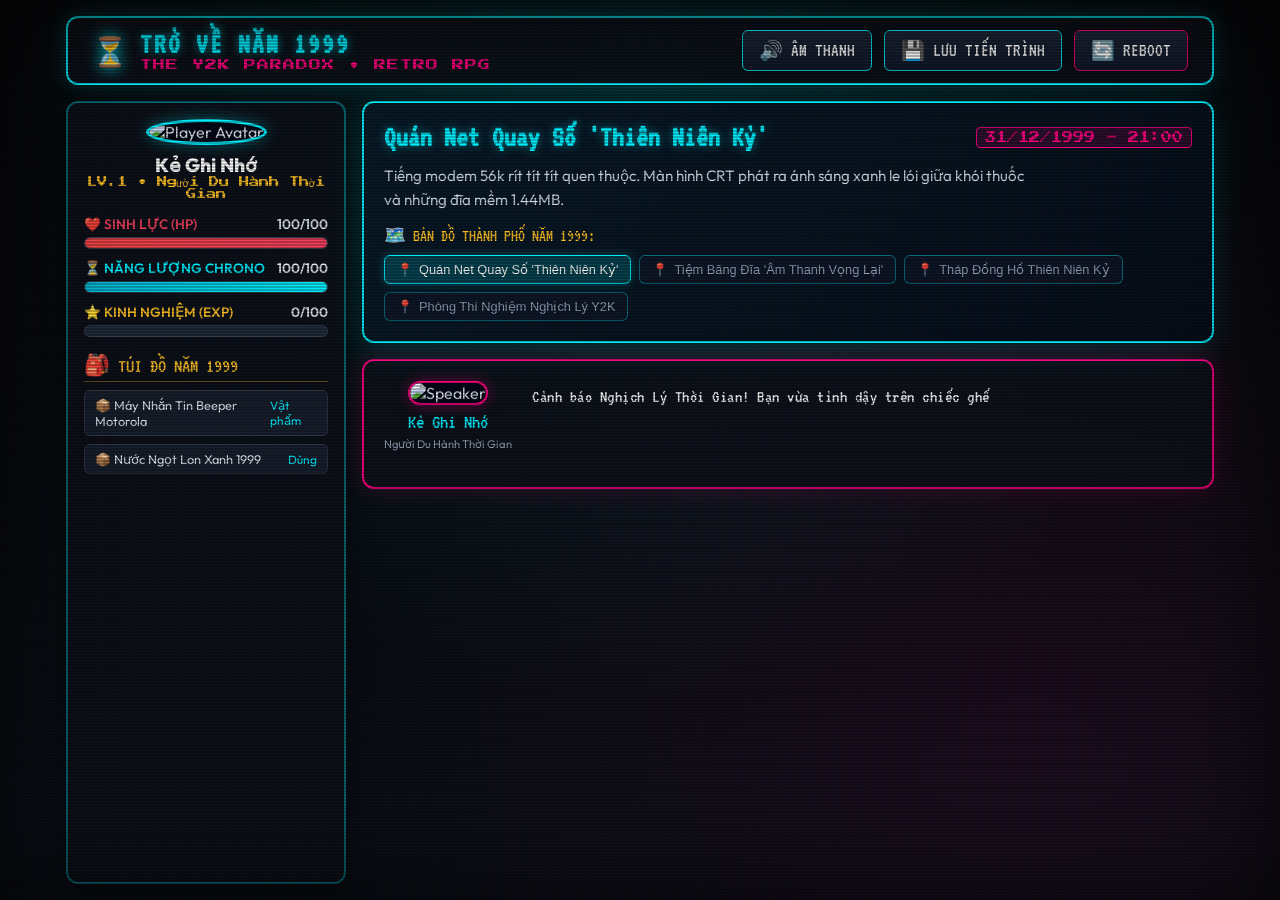
==== commit cd525acb: "Launch Reverse 1999 Retro RPG Web Game" ====
--- a/static/index.html
+++ b/static/index.html
@@ -2,968 +2,201 @@
 <html lang="vi">
 <head>
     <meta charset="UTF-8">
-    <meta name="viewport" content="width=device-width, initial-scale=1.0, maximum-scale=1.0, user-scalable=no">
-    <title>🇨🇳 MGTT - Shadowing & Chấm Điểm Phát Âm AI</title>
-    <meta name="description" content="MGTT - Nền tảng luyện nói tiếng Trung Shadowing qua video YouTube tự động hiển thị Hanzi, Pinyin, Dịch Việt và Chấm điểm phát âm bằng AI Gemini">
-    <link rel="icon" type="image/png" href="assets/logo.png">
-    
-    <!-- Google Fonts: Inter & Noto Sans SC for crisp Chinese typography -->
-    <link rel="preconnect" href="https://fonts.googleapis.com">
-    <link rel="preconnect" href="https://fonts.gstatic.com" crossorigin>
-    <link href="https://fonts.googleapis.com/css2?family=Inter:wght@300;400;500;600;700;800&family=Noto+Sans+SC:wght@400;500;700;900&family=JetBrains+Mono:wght@400;600&display=swap" rel="stylesheet">
-    
+    <meta name="viewport" content="width=device-width, initial-scale=1.0">
+    <title>Trở Về Năm 1999: Dị Tượng Y2K | Retro RPG Game</title>
+    <link rel="stylesheet" href="/static/css/game.css">
     <!-- Lucide Icons -->
     <script src="https://unpkg.com/lucide@latest"></script>
-
-    <!-- Custom CSS with cache bust -->
-    <link rel="stylesheet" href="css/style.css?v=2.4">
 </head>
-<body class="dark-theme">
-    <!-- Background Ambient Glows -->
-    <div class="ambient-glow glow-1"></div>
-    <div class="ambient-glow glow-2"></div>
-    <div class="ambient-glow glow-3"></div>
-
-    <!-- App Container -->
-    <div class="app-layout">
-        
-        <!-- Header -->
-        <header class="app-header">
-            <div class="header-container">
-                <div class="brand-group">
-                    <div class="logo-img-wrapper">
-                        <img src="assets/logo.png" alt="MGTT" class="brand-logo-img" width="32" height="32">
-                    </div>
-                    <div class="brand-info">
-                        <h1 class="app-title">MGTT</h1>
-                    </div>
-                </div>
-
-                <div class="header-actions">
-                    <div class="status-badge" id="aiStatusBadge" title="Hệ thống AI đang hoạt động sẵn sàng">
-                        <span class="status-dot"></span>
-                        <span class="status-text">AI Sẵn Sàng</span>
-                    </div>
-
-                    <!-- Turn Counter Badge for FREE/PRO users -->
-                    <div class="turn-counter-badge" id="headerTurnBadge" title="Bấm để xem ưu đãi nâng cấp PRO">
-                        <i data-lucide="sparkles"></i>
-                        <span id="headerTurnText">3/3 Lượt Miễn Phí</span>
-                        <button class="badge-upgrade-btn" id="btnHeaderUpgradePro">Nâng Cấp</button>
-                    </div>
-
-                    <!-- User Profile & Authentication Container -->
-                    <div class="auth-header-container" id="authHeaderContainer">
-                        <!-- Sẽ được AuthManager render động: Nút Đăng Nhập hoặc User Profile Pill -->
-                        <button class="btn-login-trigger" id="btnLoginHeader">
-                            <i data-lucide="log-in"></i>
-                            <span>Đăng Nhập</span>
-                        </button>
-                    </div>
-
-                    <button class="icon-btn" id="btnOpenVocabNotebook" title="Sổ Từ Vựng Của Tôi (PRO)">
-                        <i data-lucide="book-open"></i>
-                    </button>
-
-                    <button class="icon-btn" id="btnOpenFavorites" title="Kho Câu Yêu Thích Của Tôi">
-                        <i data-lucide="bookmark"></i>
-                    </button>
-
-                    <button class="icon-btn" id="btnOpenSettings" title="Cài Đặt & Tài Khoản Của Tôi">
-                        <i data-lucide="settings"></i>
-                    </button>
-
-                    <button class="icon-btn" id="btnHelp" title="Hướng dẫn sử dụng">
-                        <i data-lucide="help-circle"></i>
-                    </button>
-                </div>
+<body>
+    <!-- CRT SCANLINE & VIGNETTE EFFECTS -->
+    <div class="crt-overlay"></div>
+    <div class="crt-vignette"></div>
+
+    <div class="game-viewport">
+        <!-- HEADER CONSOLE -->
+        <header class="game-header">
+            <div class="brand-title">
+                <span class="brand-logo-glow">⏳</span>
+                <div>
+                    <h1 class="brand-name">TRỞ VỀ NĂM 1999</h1>
+                    <div class="brand-sub">THE Y2K PARADOX • RETRO RPG</div>
+                </div>
+            </div>
+
+            <div class="header-controls">
+                <button class="retro-btn" id="btnToggleSound" title="Bật/Tắt Âm Thanh Retro">
+                    <span id="soundIcon">🔊</span>
+                    <span>ÂM THANH</span>
+                </button>
+                <button class="retro-btn" id="btnSaveGame" title="Lưu Game">
+                    <span>💾</span>
+                    <span>LƯU TIẾN TRÌNH</span>
+                </button>
+                <button class="retro-btn pink" id="btnResetGame" title="Chơi Lại">
+                    <span>🔄</span>
+                    <span>REBOOT</span>
+                </button>
             </div>
         </header>
 
-        <!-- Main Content Area -->
-        <main class="main-content">
-            
-            <!-- Video Input & Sample Selector Section -->
-            <section class="url-input-section">
-                <div class="input-card glass-panel">
-                    <div class="input-row">
-                        <div class="url-input-wrapper">
-                            <svg class="input-icon yt-red" viewBox="0 0 24 24" width="22" height="22" fill="#ff0033" style="flex-shrink:0;"><path d="M23.498 6.186a3.016 3.016 0 0 0-2.122-2.136C19.505 3.545 12 3.545 12 3.545s-7.505 0-9.377.505A3.017 3.017 0 0 0 .502 6.186C0 8.07 0 12 0 12s0 3.93.502 5.814a3.016 3.016 0 0 0 2.122 2.136c1.871.505 9.376.505 9.376.505s7.505 0 9.377-.505a3.015 3.015 0 0 0 2.122-2.136C24 15.93 24 12 24 12s0-3.93-.502-5.814zM9.545 15.568V8.432L15.818 12l-6.273 3.568z"/></svg>
-                            <input type="text" id="youtubeUrlInput" placeholder="Dán link YouTube tiếng Trung (VD: https://www.youtube.com/watch?v=...)" spellcheck="false" autocomplete="off">
-                            <button class="clear-btn" id="btnClearUrl" style="display:none;" title="Xóa">
-                                <i data-lucide="x"></i>
-                            </button>
-                        </div>
-                        <button class="btn btn-primary" id="btnLoadVideo">
-                            <i data-lucide="sparkles"></i>
-                            <span>Tải Bài Học</span>
-                        </button>
-                    </div>
-
-                    <!-- Admin Published Lessons (Only shown if Admin pushed lessons) -->
-                    <div class="samples-container" id="samplesContainer" style="display: none;">
-                        <span class="samples-label"><i data-lucide="sparkles"></i> Bài học đề xuất:</span>
-                        <div class="samples-list" id="sampleVideosList">
-                            <!-- Populated dynamically from Admin -->
+        <!-- MAIN LAYOUT -->
+        <main class="game-main-grid">
+            <!-- SIDEBAR: PLAYER HUD STATUS -->
+            <aside class="player-hud-card">
+                <div class="hud-avatar-box">
+                    <img src="https://api.dicebear.com/7.x/bottts/svg?seed=chronicler_1999" alt="Player Avatar" class="hud-avatar-img">
+                    <div class="hud-player-name" id="hudPlayerName">Kẻ Ghi Nhớ</div>
+                    <div class="hud-player-role" id="hudPlayerRole">LV.1 • Người Du Hành Thời Gian</div>
+                </div>
+
+                <!-- STATS BARS -->
+                <div class="stat-group">
+                    <div>
+                        <div class="stat-label-wrap">
+                            <span style="color:#f43f5e;">❤️ SINH LỰC (HP)</span>
+                            <span id="hudHpText">100/100</span>
+                        </div>
+                        <div class="stat-bar-container">
+                            <div class="stat-bar-fill hp" id="hudHpFill" style="width: 100%;"></div>
+                        </div>
+                    </div>
+
+                    <div>
+                        <div class="stat-label-wrap">
+                            <span style="color:#00f0ff;">⏳ NĂNG LƯỢNG CHRONO</span>
+                            <span id="hudChronoText">100/100</span>
+                        </div>
+                        <div class="stat-bar-container">
+                            <div class="stat-bar-fill chrono" id="hudChronoFill" style="width: 100%;"></div>
+                        </div>
+                    </div>
+
+                    <div>
+                        <div class="stat-label-wrap">
+                            <span style="color:#fbbf24;">⭐ KINH NGHIỆM (EXP)</span>
+                            <span id="hudExpText">0/100</span>
+                        </div>
+                        <div class="stat-bar-container">
+                            <div class="stat-bar-fill exp" id="hudExpFill" style="width: 0%;"></div>
+                        </div>
+                    </div>
+                </div>
+
+                <!-- INVENTORY -->
+                <div>
+                    <div class="hud-section-title">
+                        <span>🎒 TÚI ĐỒ NĂM 1999</span>
+                    </div>
+                    <div class="item-chip-list" id="hudInventoryList" style="margin-top: 8px;">
+                        <!-- Items rendered dynamically -->
+                    </div>
+                </div>
+            </aside>
+
+            <!-- STAGE: LOCATION & VISUAL NOVEL DIALOGUE -->
+            <section class="game-stage-container">
+                <!-- LOCATION HERO CARD -->
+                <div class="location-hero-card" id="locationHeroCard">
+                    <div>
+                        <div class="location-badge-row">
+                            <h2 class="location-name" id="locationName">Quán Net Quay Số 'Thiên Niên Kỷ'</h2>
+                            <span class="location-timestamp" id="locationTimestamp">31/12/1999 - 21:00</span>
+                        </div>
+                        <p class="location-desc-text" id="locationDescText">
+                            Tiếng modem 56k rít tít tít quen thuộc. Màn hình CRT phát ra ánh sáng xanh le lói giữa khói thuốc và những đĩa mềm 1.44MB.
+                        </p>
+                    </div>
+
+                    <div>
+                        <div style="font-family: var(--font-retro); font-size: 1.1rem; color: var(--neon-amber);">
+                            🗺️ BẢN ĐỒ THÀNH PHỐ NĂM 1999:
+                        </div>
+                        <div class="map-chips-bar" id="mapChipsBar">
+                            <!-- Map chips rendered dynamically -->
+                        </div>
+                    </div>
+                </div>
+
+                <!-- VISUAL NOVEL DIALOGUE CARD -->
+                <div class="dialogue-box-card">
+                    <div class="speaker-avatar-wrap">
+                        <img src="https://api.dicebear.com/7.x/bottts/svg?seed=chronicler_1999" alt="Speaker" class="speaker-avatar-img" id="speakerAvatarImg">
+                        <span class="speaker-name-badge" id="speakerNameBadge">Kẻ Ghi Nhớ</span>
+                        <span class="speaker-role-text" id="speakerRoleText">Nhân vật chính</span>
+                    </div>
+
+                    <div class="dialogue-content-area">
+                        <div class="dialogue-text-body" id="dialogueTextBody">
+                            Đang tải dữ liệu không-thời gian năm 1999...
+                        </div>
+
+                        <div class="dialogue-choices-list" id="dialogueChoicesList">
+                            <!-- Interactive Choices rendered dynamically -->
                         </div>
                     </div>
                 </div>
             </section>
-
-            <!-- Workspace: 2-Column Grid (Video/Active Line on Left, Subtitle List on Right) -->
-            <div class="workspace-grid" id="workspaceArea">
-                
-                <!-- Left Column: Video Player & Shadowing Active Zone -->
-                <div class="player-column">
-                    
-                    <!-- YouTube Player Frame -->
-                    <div class="player-card glass-panel">
-                        <div class="video-container" id="videoPlayerContainer">
-                            <div id="youtubePlayer"></div>
-                            <!-- Player Overlay Placeholder when no video -->
-                            <div class="player-placeholder" id="playerPlaceholder">
-                                <div class="placeholder-content">
-                                    <div class="pulsing-play-icon">
-                                        <svg viewBox="0 0 24 24" width="32" height="32" fill="#ff0033"><path d="M23.498 6.186a3.016 3.016 0 0 0-2.122-2.136C19.505 3.545 12 3.545 12 3.545s-7.505 0-9.377.505A3.017 3.017 0 0 0 .502 6.186C0 8.07 0 12 0 12s0 3.93.502 5.814a3.016 3.016 0 0 0 2.122 2.136c1.871.505 9.376.505 9.376.505s7.505 0 9.377-.505a3.015 3.015 0 0 0 2.122-2.136C24 15.93 24 12 24 12s0-3.93-.502-5.814zM9.545 15.568V8.432L15.818 12l-6.273 3.568z"/></svg>
-                                    </div>
-                                    <h3>Chưa có video nào được chọn</h3>
-                                    <p>Hãy dán link YouTube tiếng Trung hoặc chọn 1 bài học mẫu ở trên để bắt đầu luyện Shadowing.</p>
-                                </div>
-                            </div>
-                        </div>
-
-                        <!-- Player Smart Controls Bar -->
-                        <div class="player-controls-bar">
-                            <div class="control-group">
-                                <button class="control-btn" id="btnPrevSentence" title="Câu trước (Skip Back)">
-                                    <i data-lucide="skip-back"></i>
-                                </button>
-                                <button class="control-btn play-toggle" id="btnPlayPause" title="Phát toàn bộ bài / Tạm dừng (Play All / Pause)">
-                                    <i data-lucide="play"></i>
-                                    <span class="play-btn-label">Phát Toàn Bài</span>
-                                </button>
-                                <button class="control-btn" id="btnNextSentence" title="Câu tiếp theo (Skip Forward)">
-                                    <i data-lucide="skip-forward"></i>
-                                </button>
-                                <button class="control-btn" id="btnLoopSentence" title="Bật/Tắt lặp lại câu này (Loop Sentence)">
-                                    <i data-lucide="repeat"></i>
-                                    <span class="toggle-indicator"></span>
-                                </button>
-                            </div>
-
-                            <div class="control-group right-group">
-                                <button class="control-btn btn-mute-toggle" id="btnToggleMute" title="Tắt / Bật tiếng video">
-                                    <i data-lucide="volume-2" id="muteIcon"></i>
-                                </button>
-
-                                <div class="switch-control" title="Bật: Tự động tạm dừng sau mỗi câu để nhại giọng | Tắt: Phát liên tục toàn bộ video">
-                                    <label class="switch">
-                                        <input type="checkbox" id="chkAutoPause">
-                                        <span class="slider round"></span>
-                                    </label>
-                                    <span class="switch-label">Tự dừng</span>
-                                </div>
-
-                                <div class="speed-selector">
-                                    <span class="speed-label">Tốc độ:</span>
-                                    <select id="selectSpeed">
-                                        <option value="0.5">0.5x</option>
-                                        <option value="0.75">0.75x (Chậm)</option>
-                                        <option value="1.0" selected>1.0x (Chuẩn)</option>
-                                        <option value="1.25">1.25x</option>
-                                    </select>
-                                </div>
-                            </div>
-                        </div>
-                    </div>
-
-                    <!-- Active Shadowing Focus Card -->
-                    <div class="active-sentence-card glass-panel" id="activeSentenceCard">
-                        <div class="card-header">
-                            <div class="sentence-index-badge">
-                                <i data-lucide="disc"></i>
-                                <span id="currentSentenceIndexText">Chưa tải bài học</span>
-                            </div>
-                            <div class="card-header-actions" style="display: flex; align-items: center; gap: 8px;">
-                                <button class="btn-fav-star" id="btnToggleFavorite" title="Lưu câu này vào danh mục yêu thích">
-                                    <i data-lucide="star"></i>
-                                </button>
-                                <div class="timestamp-badge" id="currentTimestampBadge">
-                                    --:--
-                                </div>
-                            </div>
-                        </div>
-
-                        <!-- Main Interactive Chinese Sentence Display -->
-                        <div class="sentence-showcase">
-                            <!-- Pinyin Row -->
-                            <div class="pinyin-display" id="activePinyinDisplay">
-                                (Chờ dán link YouTube để tải Pinyin)
-                            </div>
-                            <!-- Hanzi Row with Individual Character Highlighting -->
-                            <div class="hanzi-display" id="activeHanziDisplay">
-                                请粘贴YouTube链接开始练习
-                            </div>
-                            <!-- Vietnamese Translation Row -->
-                            <div class="vietnamese-display" id="activeVnDisplay">
-                                Dán đường link video YouTube tiếng Trung ở thanh phía trên để bắt đầu luyện Shadowing.
-                            </div>
-                        </div>
-
-                        <!-- Practice Turn Quota Status Indicator -->
-                        <div class="turn-status-bar" id="practiceTurnStatus">
-                            <i data-lucide="sparkles"></i>
-                            <span id="practiceTurnText">🎁 Dùng thử AI: Còn 3/3 lượt miễn phí</span>
-                            <button class="link-btn-upgrade" id="btnPracticeUpgrade">Nâng cấp PRO</button>
-                        </div>
-
-                        <!-- Shadowing Interactive Audio Actions -->
-                        <div class="shadowing-actions">
-                            <button class="action-btn listen-native-btn" id="btnListenNative" title="Nghe người bản xứ phát âm mẫu câu này">
-                                <i data-lucide="volume-2"></i>
-                                <span>Nghe Phát Âm Mẫu</span>
-                            </button>
-
-                            <button class="action-btn record-mic-btn" id="btnRecordVoice">
-                                <div class="mic-pulse-ring"></div>
-                                <i data-lucide="mic" id="micIcon"></i>
-                                <span id="micBtnText">Bấm Để Ghi Âm & Chấm Điểm</span>
-                            </button>
-
-                            <button class="action-btn flashcard-trigger-btn" id="btnOpenFlashcards" title="Tạo bộ thẻ Flashcard 3D từ video (Đặc quyền PRO)">
-                                <i data-lucide="layers"></i>
-                                <span>🎴 Flashcard AI (PRO)</span>
-                            </button>
-                        </div>
-
-                        <!-- Real-time Recording Status & Live Wave -->
-                        <div class="recording-bar" id="recordingStatusBar" style="display:none;">
-                            <div class="rec-dot"></div>
-                            <span class="rec-text" id="recStatusText">Đang lắng nghe giọng đọc của bạn...</span>
-                            <div class="wave-visualizer">
-                                <span></span><span></span><span></span><span></span><span></span><span></span>
-                            </div>
-                        </div>
-
-                    </div>
-                </div>
-
-                <!-- Right Column: Subtitles Stream / Karaoke List -->
-                <div class="subtitles-column">
-                    <div class="subtitles-card glass-panel">
-                        <div class="subtitles-header">
-                            <div class="sub-title-group" style="display: flex; align-items: center; gap: 8px;">
-                                <h3><i data-lucide="list-music"></i> Danh Sách Câu Thoại (<span id="subCount">0</span>)</h3>
-                                <button class="btn-scroll-lock" id="btnToggleScrollLock" title="Khóa/Mở tự động cuộn theo video để đọc các câu phía trên">
-                                    <i data-lucide="unlock" id="scrollLockIcon"></i>
-                                    <span id="scrollLockText">Tự Cuộn</span>
-                                </button>
-                            </div>
-                            <div class="sub-search-box">
-                                <i data-lucide="search"></i>
-                                <input type="text" id="subSearchInput" placeholder="Tìm câu hoặc Pinyin...">
-                            </div>
-                        </div>
-
-                        <!-- Subtitle List Container -->
-                        <div class="subtitles-scroll-list" id="subtitlesList">
-                            <div class="empty-sub-state">
-                                <i data-lucide="message-square-dashed"></i>
-                                <p>Chưa có phụ đề. Vui lòng tải video để hiển thị phụ đề và Pinyin.</p>
-                            </div>
-                        </div>
-                    </div>
-                </div>
-
-            </div>
-
         </main>
-
-        <!-- AI Evaluation Result Modal -->
-        <div class="modal-backdrop" id="evaluationModal" style="display: none;">
-            <div class="modal-glass-card">
-                <button class="modal-close-btn" id="btnCloseModal">
-                    <i data-lucide="x"></i>
-                </button>
-
-                <div class="modal-header">
-                    <div class="ai-badge">
-                        <i data-lucide="sparkles"></i>
-                        <span>KẾT QUẢ CHẤM ĐIỂM PHÁT ÂM AI</span>
-                    </div>
-                    <h2 id="evalModalTitle">Đánh Giá Phát Âm Chi Tiết</h2>
-                </div>
-
-                <div class="modal-body">
-                    <!-- Score Overview Card -->
-                    <div class="score-overview-section">
-                        <div class="overall-circle-gauge" id="overallGauge">
-                            <div class="score-number" id="overallScoreNum">92</div>
-                            <div class="score-label">ĐIỂM TỔNG</div>
-                        </div>
-
-                        <div class="sub-metrics-grid">
-                            <div class="metric-card">
-                                <div class="metric-icon tone-icon"><i data-lucide="activity"></i></div>
-                                <div class="metric-data">
-                                    <span class="metric-val" id="toneScoreNum">88%</span>
-                                    <span class="metric-name">Chuẩn Thanh Điệu (Tones)</span>
-                                </div>
-                            </div>
-                            <div class="metric-card">
-                                <div class="metric-icon fluency-icon"><i data-lucide="zap"></i></div>
-                                <div class="metric-data">
-                                    <span class="metric-val" id="fluencyScoreNum">94%</span>
-                                    <span class="metric-name">Lưu Loát & Tự Nhiên</span>
-                                </div>
-                            </div>
-                            <div class="metric-card">
-                                <div class="metric-icon accuracy-icon"><i data-lucide="check-circle-2"></i></div>
-                                <div class="metric-data">
-                                    <span class="metric-val" id="accuracyScoreNum">90%</span>
-                                    <span class="metric-name">Độ Khớp Âm Chuẩn</span>
-                                </div>
-                            </div>
-                        </div>
-                    </div>
-
-                    <!-- Speech Comparison -->
-                    <div class="speech-comparison-box">
-                        <div class="comp-row">
-                            <span class="comp-label">Câu mẫu:</span>
-                            <span class="comp-text target" id="evalTargetText">你好世界</span>
-                        </div>
-                        <div class="comp-row">
-                            <span class="comp-label">AI nghe bạn đọc:</span>
-                            <span class="comp-text heard" id="evalHeardText">nǐ hǎo shì jiè</span>
-                        </div>
-                    </div>
-
-                    <!-- Pronunciation Errors Breakdown -->
-                    <div class="errors-section" id="errorsSection">
-                        <h4><i data-lucide="alert-triangle"></i> Chi tiết từ cần chỉnh sửa:</h4>
-                        <div class="error-items-list" id="errorItemsList">
-                            <!-- Populated dynamically -->
-                        </div>
-                    </div>
-
-                    <!-- AI Feedback & Encouragement in Vietnamese -->
-                    <div class="ai-feedback-box">
-                        <div class="feedback-icon"><i data-lucide="quote"></i></div>
-                        <p class="feedback-content" id="aiFeedbackText">
-                            Bạn phát âm rất chuẩn thanh 1 và thanh 4! Chú ý hạ thấp giọng hơn ở thanh 3 để câu nói tự nhiên như người bản xứ.
-                        </p>
-                    </div>
-
-                    <!-- Turn Quota Feedback in Eval Modal -->
-                    <div class="eval-turn-status-box" id="evalTurnStatusBox">
-                        <div class="turn-status-content">
-                            <i data-lucide="sparkles" style="color: #fbbf24; width: 18px; height: 18px; flex-shrink: 0;"></i>
-                            <span id="evalTurnStatusText">🎁 Bạn còn 2/3 lượt AI miễn phí. Nâng cấp PRO để luyện tập không giới hạn!</span>
-                        </div>
-                        <button class="btn-eval-upgrade" id="btnEvalUpgradePro">
-                            <i data-lucide="crown" style="width: 14px; height: 14px;"></i>
-                            <span>Nâng Cấp PRO (2.000đ)</span>
-                        </button>
-                    </div>
-                </div>
-
-                <div class="modal-footer">
-                    <button class="btn btn-secondary" id="btnRetryPronounce">
-                        <i data-lucide="rotate-ccw"></i>
-                        <span>Thử Đọc Lại</span>
-                    </button>
-                    <button class="btn btn-primary" id="btnNextAfterEval">
-                        <span>Luyện Câu Tiếp Theo</span>
-                        <i data-lucide="arrow-right"></i>
-                    </button>
+    </div>
+
+    <!-- TURN-BASED COMBAT ARENA MODAL -->
+    <div class="battle-arena-modal" id="battleArenaModal">
+        <div class="battle-arena-card">
+            <div class="battle-header">
+                <div class="battle-title">⚔️ CHIẾN TRƯỜNG KHÔNG GIAN NĂM 1999</div>
+                <button class="retro-btn pink" id="btnFleeBattle" style="padding: 4px 10px; font-size: 0.9rem;">
+                    🏃 Rút Lui
+                </button>
+            </div>
+
+            <!-- COMBATANTS DISPLAY -->
+            <div class="battle-combatants-row">
+                <!-- Player -->
+                <div class="combatant-card player">
+                    <div style="font-weight: 800; color: var(--border-neon);">Kẻ Ghi Nhớ (Bạn)</div>
+                    <div style="font-size: 0.85rem; margin: 4px 0;">HP: <span id="battlePlayerHpText">100/100</span></div>
+                    <div class="stat-bar-container">
+                        <div class="stat-bar-fill hp" id="battlePlayerHpFill" style="width: 100%;"></div>
+                    </div>
+                </div>
+
+                <div class="vs-badge">VS</div>
+
+                <!-- Enemy -->
+                <div class="combatant-card enemy">
+                    <img src="" alt="Enemy" id="battleEnemyAvatar" style="width: 50px; height: 50px; border-radius: 50%; border: 2px solid var(--neon-pink);">
+                    <div style="font-weight: 800; color: var(--neon-pink);" id="battleEnemyName">Robot Lỗi Y2K</div>
+                    <div style="font-size: 0.85rem; margin: 4px 0;">HP: <span id="battleEnemyHpText">80/80</span></div>
+                    <div class="stat-bar-container">
+                        <div class="stat-bar-fill hp" id="battleEnemyHpFill" style="width: 100%;"></div>
+                    </div>
+                </div>
+            </div>
+
+            <!-- TERMINAL BATTLE LOG -->
+            <div class="battle-log-terminal" id="battleLogTerminal">
+                <div>[HỆ THỐNG] Khởi tạo đấu trường chiến thuật theo lượt...</div>
+            </div>
+
+            <!-- COMBAT ACTIONS -->
+            <div>
+                <div style="font-family: var(--font-retro); font-size: 1.2rem; color: var(--neon-amber); margin-bottom: 8px;">
+                    ⚡ CHỌN KỸ NĂNG TẤN CÔNG:
+                </div>
+                <div class="battle-actions-grid" id="battleSkillsContainer">
+                    <!-- Skills rendered dynamically -->
                 </div>
             </div>
         </div>
-
-        <!-- Help Modal -->
-        <div class="modal-backdrop" id="helpModal" style="display:none;">
-            <div class="modal-glass-card help-card">
-                <button class="modal-close-btn" id="btnCloseHelpModal"><i data-lucide="x"></i></button>
-                <div class="modal-header">
-                    <h2>🇨🇳 Phương Pháp Luyện Shadowing Tiếng Trung</h2>
-                </div>
-                <div class="modal-body help-body">
-                    <div class="help-step">
-                        <div class="step-num">1</div>
-                        <div class="step-desc">
-                            <strong>Dán link hoặc Chọn bài học mẫu</strong>
-                            <p>Hệ thống sẽ tự động bóc tách chữ Hán, tạo Pinyin có thanh điệu chuẩn và dịch nghĩa Tiếng Việt tương ứng.</p>
-                        </div>
-                    </div>
-                    <div class="help-step">
-                        <div class="step-num">2</div>
-                        <div class="step-desc">
-                            <strong>Nghe & Bật chế độ "Tự dừng nhại câu"</strong>
-                            <p>Video sẽ tự dừng ở cuối mỗi câu. Hãy lắng nghe khẩu hình, ngữ điệu và nhại lại (Shadowing) ngay lập tức.</p>
-                        </div>
-                    </div>
-                    <div class="help-step">
-                        <div class="step-num">3</div>
-                        <div class="step-desc">
-                            <strong>Ghi âm & Nhận chấm điểm AI</strong>
-                            <p>Bấm nút micro để đọc. Google AI Studio (Gemini) sẽ chấm điểm chính xác thanh 1, 2, 3, 4 và chỉ ra mẹo sửa lỗi bằng tiếng Việt.</p>
-                        </div>
-                    </div>
-                </div>
-            </div>
-        </div>
-
-        <!-- User Authentication Modal (Firebase Google & Email OTP) -->
-        <div class="modal-overlay" id="authModal" style="display:none;">
-            <div class="modal-card glass-panel auth-card">
-                <button class="modal-close-btn" id="btnCloseAuthModal">
-                    <i data-lucide="x"></i>
-                </button>
-                <div class="auth-modal-header">
-                    <div class="auth-logo-badge">
-                        <img src="assets/logo.png" alt="Logo" width="44" height="44" style="border-radius:50%; object-fit:cover;">
-                    </div>
-                    <h2>Đăng Nhập Học Tiếng Trung</h2>
-                    <p>Đăng nhập để tự động tải video, bóc tách phụ đề và chấm điểm AI không giới hạn</p>
-                </div>
-
-                <div class="auth-modal-body">
-                    <!-- Google Quick Sign-In Button -->
-                    <button class="btn-google-login" id="btnGoogleLogin">
-                        <svg class="google-svg-icon" viewBox="0 0 48 48" width="22" height="22">
-                            <path fill="#EA4335" d="M24 9.5c3.54 0 6.71 1.22 9.21 3.6l6.85-6.85C35.9 2.38 30.47 0 24 0 14.62 0 6.51 5.38 2.56 13.22l7.98 6.19C12.43 13.72 17.74 9.5 24 9.5z"/>
-                            <path fill="#4285F4" d="M46.98 24.55c0-1.57-.15-3.09-.38-4.55H24v9.02h12.94c-.58 2.96-2.26 5.48-4.78 7.18l7.73 6c4.51-4.18 7.09-10.36 7.09-17.65z"/>
-                            <path fill="#FBBC05" d="M10.53 28.59c-.48-1.45-.76-2.99-.76-4.59s.27-3.14.76-4.59l-7.98-6.19C.92 16.46 0 20.12 0 24c0 3.88.92 7.54 2.56 10.78l7.97-6.19z"/>
-                            <path fill="#34A853" d="M24 48c6.48 0 11.93-2.13 15.89-5.81l-7.73-6c-2.15 1.45-4.92 2.3-8.16 2.3-6.26 0-11.57-4.22-13.47-9.91l-7.98 6.19C6.51 42.62 14.62 48 24 48z"/>
-                        </svg>
-                        <span>Đăng nhập nhanh bằng Google</span>
-                    </button>
-
-                    <div class="auth-divider">
-                        <span>Hoặc đăng nhập bằng Email & Nhận Mã OTP</span>
-                    </div>
-
-                    <!-- Email Step 1: Send OTP -->
-                    <div id="emailStepSend" class="auth-step-container">
-                        <div class="auth-input-group">
-                            <label for="authEmailInput">Địa chỉ Email của bạn</label>
-                            <div class="auth-input-wrapper">
-                                <i data-lucide="mail"></i>
-                                <input type="email" id="authEmailInput" placeholder="name@gmail.com" autocomplete="email">
-                            </div>
-                        </div>
-                        <button class="btn btn-primary btn-auth-action" id="btnSendOtp">
-                            <i data-lucide="send"></i>
-                            <span>Gửi Mã Xác Nhận OTP</span>
-                        </button>
-                    </div>
-
-                    <!-- Email Step 2: Verify 6-digit OTP -->
-                    <div id="emailStepVerify" class="auth-step-container" style="display:none;">
-                        <div class="otp-instruction">
-                            <p>Nhập mã xác nhận 6 số đã gửi tới <strong id="otpTargetEmail">email@gmail.com</strong></p>
-                        </div>
-                        <div class="otp-inputs-grid">
-                            <input type="text" maxlength="1" class="otp-box" id="otp_1" autofocus>
-                            <input type="text" maxlength="1" class="otp-box" id="otp_2">
-                            <input type="text" maxlength="1" class="otp-box" id="otp_3">
-                            <input type="text" maxlength="1" class="otp-box" id="otp_4">
-                            <input type="text" maxlength="1" class="otp-box" id="otp_5">
-                            <input type="text" maxlength="1" class="otp-box" id="otp_6">
-                        </div>
-                        <div class="otp-demo-hint" id="otpDemoHint"></div>
-                        <button class="btn btn-primary btn-auth-action" id="btnVerifyOtp">
-                            <i data-lucide="check-circle-2"></i>
-                            <span>Xác Nhận & Bắt Đầu Học</span>
-                        </button>
-                        <div class="otp-actions-row">
-                            <button class="link-btn" id="btnResendOtp">Gửi lại mã</button>
-                            <button class="link-btn" id="btnChangeEmail">Đổi Email khác</button>
-                        </div>
-                    </div>
-                </div>
-            </div>
-        </div>
-
-        <!-- Settings & User Account Modal -->
-        <div class="modal-overlay" id="settingsModal" style="display:none;">
-            <div class="modal-card glass-panel settings-card">
-                <button class="modal-close-btn" id="btnCloseSettingsModal">
-                    <i data-lucide="x"></i>
-                </button>
-                
-                <div class="settings-modal-header">
-                    <div class="settings-title-row">
-                        <i data-lucide="user-check" class="settings-header-icon"></i>
-                        <h2>Tài Khoản & Cài Đặt</h2>
-                    </div>
-                    <p>Quản lý hồ sơ cá nhân và các gói tính năng luyện nói Shadowing</p>
-                </div>
-
-                <div class="settings-modal-body">
-                    <!-- Current User Info Section -->
-                    <div class="account-profile-box" id="settingsProfileBox">
-                        <img src="https://api.dicebear.com/7.x/bottts/svg?seed=freeuser" alt="Avatar" class="account-avatar-large" id="settingsAvatarImg">
-                        <div class="account-details-col">
-                            <div class="account-name-row">
-                                <h3 id="settingsUserName">Khách Học Viên</h3>
-                                <span class="badge-plan-status" id="settingsPlanBadge">🌱 Gói FREE</span>
-                            </div>
-                            <p class="account-email" id="settingsUserEmail">Chưa đăng nhập</p>
-                            <p class="account-reg-date" id="settingsRegDate">Bắt đầu từ: Hôm nay</p>
-                        </div>
-                    </div>
-
-                    <!-- Cloud Multi-Device Sync Banner -->
-                    <div class="cloud-sync-banner" id="cloudSyncBanner" style="display: flex; align-items: center; justify-content: space-between; background: rgba(0, 242, 254, 0.08); border: 1px solid rgba(0, 242, 254, 0.25); border-radius: var(--radius-md); padding: 10px 14px; margin-bottom: 16px;">
-                        <div style="display: flex; align-items: center; gap: 10px;">
-                            <i data-lucide="cloud-check" style="color: var(--primary-cyan); width: 22px; height: 22px; flex-shrink: 0;"></i>
-                            <div>
-                                <div style="font-size: 0.84rem; font-weight: 700; color: #ffffff;" id="cloudSyncStatusTitle">Đồng Bộ Cloud Đa Thiết Bị</div>
-                                <div style="font-size: 0.76rem; color: var(--text-secondary);" id="cloudSyncStatusDesc">Đăng nhập cùng 1 Gmail trên bất kỳ điện thoại nào để giữ nguyên PRO, Sổ từ vựng & Câu yêu thích</div>
-                            </div>
-                        </div>
-                        <button class="btn btn-secondary" id="btnManualSync" style="padding: 6px 12px; font-size: 0.78rem; border-color: rgba(0, 242, 254, 0.3); flex-shrink: 0;">
-                            <i data-lucide="refresh-cw" style="width: 14px; height: 14px;"></i>
-                            <span>Đồng Bộ</span>
-                        </button>
-                    </div>
-
-                    <!-- PRO Pricing Plans Section -->
-                    <div class="pro-plans-section">
-                        <div class="pro-section-title-row">
-                            <div>
-                                <h4>💎 Nâng Cấp Tài Khoản PRO <span class="badge-hot">Mở Khóa Toàn Bộ</span></h4>
-                                <p class="pro-section-desc">Mở khóa AI Flashcard từ video, phân tích thanh điệu chuyên sâu và không giới hạn</p>
-                            </div>
-                        </div>
-
-                        <div class="pro-cards-grid">
-                            <!-- Plan 1: 2k / 7 days -->
-                            <div class="pro-pricing-card card-week">
-                                <div class="card-plan-header">
-                                    <span class="plan-tag">GÓI TUẦN</span>
-                                    <div class="plan-price">
-                                        <span class="currency">2.000đ</span>
-                                        <span class="unit">/ 7 ngày</span>
-                                    </div>
-                                </div>
-                                <div class="plan-validity">
-                                    <i data-lucide="calendar"></i>
-                                    <span>Bắt đầu từ ngày đăng ký ... đến hết 7 ngày</span>
-                                </div>
-                                <ul class="plan-perks-list">
-                                    <li><i data-lucide="check"></i> Mở khóa Flashcard 3D từ video</li>
-                                    <li><i data-lucide="check"></i> Luyện nói AI không giới hạn</li>
-                                    <li><i data-lucide="check"></i> Nhận diện phát âm chuẩn xác 100%</li>
-                                </ul>
-                                <button class="btn btn-primary btn-select-plan" id="btnSelectWeekPlan" style="padding: 10px;">
-                                    <i data-lucide="zap"></i>
-                                    <span>Nâng Cấp 2.000đ</span>
-                                </button>
-                            </div>
-
-                            <!-- Plan 2: 3k / 1 month -->
-                            <div class="pro-pricing-card card-month featured">
-                                <div class="featured-ribbon">SIÊU TIẾT KIỆM</div>
-                                <div class="card-plan-header">
-                                    <span class="plan-tag gold">GÓI THÁNG</span>
-                                    <div class="plan-price">
-                                        <span class="currency gold">3.000đ</span>
-                                        <span class="unit">/ 1 tháng</span>
-                                    </div>
-                                </div>
-                                <div class="plan-validity">
-                                    <i data-lucide="calendar"></i>
-                                    <span>Bắt đầu từ ngày đăng ký ... đến hết 30 ngày</span>
-                                </div>
-                                <ul class="plan-perks-list">
-                                    <li><i data-lucide="check"></i> Toàn bộ quyền lợi gói Tuần</li>
-                                    <li><i data-lucide="check"></i> Tạo Flashcard AI không giới hạn video</li>
-                                    <li><i data-lucide="check"></i> Tự động trích xuất hội thoại siêu tốc</li>
-                                    <li><i data-lucide="check"></i> Ưu tiên phân tích AI phản hồi tức thì</li>
-                                </ul>
-                                <button class="btn btn-primary btn-select-plan" id="btnSelectMonthPlan" style="background: linear-gradient(135deg, #f59e0b, #d97706); border: none; padding: 10px; color: #000; font-weight: 800;">
-                                    <i data-lucide="crown"></i>
-                                    <span>Nâng Cấp 3.000đ</span>
-                                </button>
-                            </div>
-                        </div>
-                    </div>
-
-                    <!-- System Preferences -->
-                    <div class="settings-options-group">
-                        <div class="settings-opt-item">
-                            <div>
-                                <strong>Hiệu ứng Karaoke nhấp nháy chữ Hán</strong>
-                                <p>Sáng từng chữ Hán theo ngữ điệu giọng nói video</p>
-                            </div>
-                            <label class="switch">
-                                <input type="checkbox" id="settingKaraoke" checked>
-                                <span class="slider round"></span>
-                            </label>
-                        </div>
-                    </div>
-
-                    <!-- Modal Actions -->
-                    <div class="settings-modal-actions">
-                        <button class="btn btn-secondary" id="btnSettingsLogout" style="color:var(--accent-red); border-color:rgba(239,68,68,0.4);">
-                            <i data-lucide="log-out"></i>
-                            <span>Đăng Xuất Tài Khoản</span>
-                        </button>
-                    </div>
-                </div>
-            </div>
-        </div>
-
-        <!-- Favorites Modal (Kho Câu Yêu Thích) -->
-        <div class="modal-overlay" id="favoritesModal" style="display:none;">
-            <div class="modal-card glass-panel favorites-card" style="max-width: 650px;">
-                <button class="modal-close-btn" id="btnCloseFavoritesModal">
-                    <i data-lucide="x"></i>
-                </button>
-                
-                <div class="favorites-modal-header">
-                    <div class="favorites-title-row" style="display: flex; align-items: center; gap: 10px;">
-                        <i data-lucide="bookmark-check" style="color: #fbbf24; width: 26px; height: 26px;"></i>
-                        <h2>Kho Câu Yêu Thích Của Tôi (<span id="favCount">0</span>)</h2>
-                    </div>
-                    <p style="font-size: 0.84rem; color: var(--text-muted); margin-top: 4px;">
-                        Danh sách các câu thoại bạn đã đánh dấu ⭐ để ôn luyện nhanh bất kỳ lúc nào
-                    </p>
-                </div>
-
-                <div class="favorites-modal-body" style="max-height: 60vh; overflow-y: auto; margin-top: 16px;">
-                    <div class="favorites-list" id="favoritesList" style="display: flex; flex-direction: column; gap: 10px;">
-                        <div class="empty-fav-state" style="text-align: center; padding: 40px; color: var(--text-muted);">
-                            <i data-lucide="star-off" style="width: 36px; height: 36px; margin-bottom: 8px;"></i>
-                            <p>Bạn chưa lưu câu nào. Hãy bấm ngôi sao ⭐ trên câu thoại để lưu vào đây nhé!</p>
-                        </div>
-                    </div>
-                </div>
-            </div>
-        </div>
-
-        <!-- 3D AI Flashcards Modal (Đặc quyền PRO) -->
-        <div class="modal-overlay" id="flashcardsModal" style="display:none;">
-            <div class="modal-card glass-panel flashcards-card" style="max-width: 580px; text-align: center;">
-                <button class="modal-close-btn" id="btnCloseFlashcardsModal">
-                    <i data-lucide="x"></i>
-                </button>
-                
-                <div class="flashcards-modal-header" style="margin-bottom: 14px;">
-                    <div style="display: flex; align-items: center; justify-content: space-between; flex-wrap: wrap; gap: 8px; margin-bottom: 4px;">
-                        <div style="display: flex; align-items: center; gap: 8px;">
-                            <i data-lucide="sparkles" style="color: var(--primary-cyan);"></i>
-                            <h2 style="font-size: 1.2rem; font-weight: 800;" id="flashcardModalTitle">Flashcard AI Từ Video</h2>
-                            <span class="tag-pill gold" style="font-size: 0.68rem; font-weight: 800;">PRO VIP</span>
-                        </div>
-                        <div style="display: flex; align-items: center; gap: 6px;">
-                            <select id="selectFlashcardTargetFolder" style="background: rgba(0,0,0,0.6); border: 1px solid rgba(251,191,36,0.5); color: #fbbf24; font-size: 0.76rem; border-radius: var(--radius-sm); padding: 5px 8px; outline: none; cursor: pointer;">
-                                <option value="Mặc định">📁 Thư mục: Mặc định</option>
-                            </select>
-                            <button class="btn btn-secondary" id="btnSaveAllFlashcardsToNotebook" title="Lưu toàn bộ từ vựng vào Thư mục đã chọn" style="padding: 5px 10px; font-size: 0.76rem; border-color: #fbbf24; color: #fbbf24; gap: 4px;">
-                                <i data-lucide="folder-plus" style="width:14px; height:14px;"></i>
-                                <span id="btnSaveAllFcText">⭐ Lưu Tất Cả</span>
-                            </button>
-                        </div>
-                    </div>
-                    <p style="font-size: 0.8rem; color: var(--text-secondary); text-align: left;">
-                        Chạm vào thẻ để lật mặt xem Pinyin, Nghĩa tiếng Việt và Ví dụ hội thoại.
-                    </p>
-                </div>
-
-                <!-- Flashcard 3D Flip Container -->
-                <div class="flashcard-scene" id="flashcardScene">
-                    <div class="flashcard-card-3d" id="flashcardElement">
-                        <!-- Front Face -->
-                        <div class="flashcard-face flashcard-front">
-                            <span class="flashcard-badge-level" id="fcFrontLevel">HSK Từ Vựng</span>
-                            <div class="flashcard-hanzi" id="fcFrontHanzi">你好</div>
-                            <div class="flashcard-hint">
-                                <i data-lucide="rotate-3d"></i>
-                                <span>Chạm để lật mặt sau</span>
-                            </div>
-                        </div>
-                        <!-- Back Face -->
-                        <div class="flashcard-face flashcard-back">
-                            <div class="flashcard-pinyin-back" id="fcBackPinyin">nǐ hǎo</div>
-                            <div class="flashcard-vn-back" id="fcBackVn">Xin chào</div>
-                            <div class="flashcard-example-box">
-                                <div class="fc-ex-hanzi" id="fcBackSentence">你好！欢迎来到中文练习。</div>
-                                <div class="fc-ex-vn" id="fcBackSentenceVn">Xin chào! Chào mừng bạn đến với bài học.</div>
-                            </div>
-                            <button class="btn-fc-speak" id="btnFcSpeak" title="Nghe phát âm">
-                                <i data-lucide="volume-2"></i>
-                                <span>Nghe Phát Âm</span>
-                            </button>
-                        </div>
-                    </div>
-                </div>
-
-                <!-- Flashcard Controls -->
-                <div class="flashcard-controls-row" style="display: flex; align-items: center; justify-content: space-between; margin-top: 20px;">
-                    <button class="btn btn-secondary" id="btnPrevFc" style="padding: 8px 16px;">
-                        <i data-lucide="chevron-left"></i>
-                        <span>Thẻ Trước</span>
-                    </button>
-                    <div class="flashcard-counter" id="fcCounter" style="font-weight: 800; color: var(--primary-cyan); font-family: 'JetBrains Mono', monospace;">
-                        1 / 10
-                    </div>
-                    <button class="btn btn-primary" id="btnNextFc" style="padding: 8px 16px;">
-                        <span>Thẻ Kế</span>
-                        <i data-lucide="chevron-right"></i>
-                    </button>
-                </div>
-            </div>
-        </div>
-
-        <!-- Vocabulary Detail Modal (Tra Cứu Từ Vựng Đa Nghĩa - PRO) -->
-        <div class="modal-overlay" id="vocabDetailModal" style="display:none;">
-            <div class="modal-card glass-panel vocab-detail-card">
-                <button class="modal-close-btn" id="btnCloseVocabModal">
-                    <i data-lucide="x"></i>
-                </button>
-                
-                <div class="vocab-header-row">
-                    <div>
-                        <div class="vocab-word-large" id="vocabDetailHanzi">播客</div>
-                        <div class="vocab-pinyin-large" id="vocabDetailPinyin">bō kè</div>
-                        <div class="vocab-tags-group" id="vocabDetailTags">
-                            <span class="tag-pill cyan" id="vocabDetailType">Danh từ</span>
-                            <span class="tag-pill gold" id="vocabDetailLevel">HSK 4 / Khẩu ngữ</span>
-                        </div>
-                    </div>
-                    <button class="icon-btn" id="btnVocabSpeak" title="Nghe phát âm từ này" style="width:46px; height:46px; background:rgba(0,242,254,0.15); border-color:var(--primary-cyan); color:var(--primary-cyan);">
-                        <i data-lucide="volume-2" style="width:22px; height:22px;"></i>
-                    </button>
-                </div>
-
-                <div class="vocab-meanings-box">
-                    <strong style="color: #fbbf24; font-size: 0.85rem; display: flex; align-items: center; gap: 6px;">
-                        <i data-lucide="book-marked" style="width: 16px; height: 16px;"></i>
-                        <span>Các Tầng Nghĩa & Giải Thích Chi Tiết:</span>
-                    </strong>
-                    <div class="vocab-meanings-list" id="vocabDetailMeaningsList">
-                        <!-- Render dynamic list of meanings -->
-                    </div>
-                </div>
-
-                <div class="vocab-example-container" id="vocabExampleContainer">
-                    <div style="font-size: 0.78rem; color: var(--text-muted); margin-bottom: 2px;">Ngữ cảnh trong video:</div>
-                    <div style="font-size: 0.95rem; font-weight: 700; color: #ffffff;" id="vocabDetailExampleHanzi">他们也常常听我们的播客。</div>
-                    <div style="font-size: 0.82rem; color: var(--primary-cyan);" id="vocabDetailExamplePinyin">tā men yě cháng cháng tīng wǒ men de bō kè 。</div>
-                    <div style="font-size: 0.82rem; color: var(--text-secondary); margin-top: 2px;" id="vocabDetailExampleVn">Họ cũng thường xuyên nghe podcast của chúng ta.</div>
-                </div>
-
-                <div class="vocab-actions-row" style="display: flex; gap: 8px; align-items: center; flex-wrap: wrap;">
-                    <div style="flex: 1; min-width: 140px; display: flex; align-items: center; gap: 6px; background: rgba(0,0,0,0.4); border: 1px solid rgba(255,255,255,0.1); border-radius: var(--radius-md); padding: 0 10px;">
-                        <i data-lucide="folder" style="width: 15px; height: 15px; color: var(--primary-cyan); flex-shrink: 0;"></i>
-                        <select id="selectVocabTargetFolder" style="width: 100%; background: transparent; border: none; color: #f1f5f9; font-size: 0.8rem; padding: 9px 0; outline: none; cursor: pointer;">
-                            <option value="Mặc định" style="background:#0f1424;">📁 Thư mục: Mặc định</option>
-                        </select>
-                    </div>
-                    <button class="btn btn-secondary" id="btnSaveToNotebook" style="flex: 1.2; min-width: 160px; border-color: #fbbf24; color: #fbbf24; padding: 8px 12px; font-size: 0.8rem;">
-                        <i data-lucide="star"></i>
-                        <span id="btnSaveNotebookText">⭐ Lưu Vào Sổ</span>
-                    </button>
-                </div>
-            </div>
-        </div>
-
-        <!-- Vocabulary Notebook Modal (Sổ Từ Vựng Của Tôi - PRO) -->
-        <div class="modal-overlay" id="vocabNotebookModal" style="display:none;">
-            <div class="modal-card glass-panel" style="max-width: 680px;">
-                <button class="modal-close-btn" id="btnCloseNotebookModal">
-                    <i data-lucide="x"></i>
-                </button>
-                
-                <div class="notebook-modal-header" style="margin-bottom: 12px;">
-                    <div style="display: flex; align-items: center; justify-content: space-between; flex-wrap: wrap; gap: 8px;">
-                        <div style="display: flex; align-items: center; gap: 8px;">
-                            <i data-lucide="book-open-check" style="color: #fbbf24; width: 24px; height: 24px;"></i>
-                            <h2 style="font-size: 1.25rem; font-weight: 800;">Sổ Từ Vựng Của Tôi (<span id="notebookCount">0</span>)</h2>
-                        </div>
-                        <div style="display: flex; align-items: center; gap: 8px;">
-                            <button class="btn btn-primary" id="btnPracticeNotebookFlashcards" style="background: linear-gradient(135deg, #00f2fe, #4facfe); border: none; padding: 6px 14px; font-size: 0.8rem; font-weight: 700; color: #000; gap: 6px; box-shadow: 0 0 15px rgba(0, 242, 254, 0.35);">
-                                <i data-lucide="layers" style="width:15px; height:15px;"></i>
-                                <span id="btnPracticeFcLabel">🎴 Ôn Tập Thư Mục Này</span>
-                            </button>
-                            <span class="tag-pill gold" style="font-size:0.68rem;">PRO VIP</span>
-                        </div>
-                    </div>
-                </div>
-
-                <!-- Folder Navigation & Creation Bar -->
-                <div class="vocab-folder-bar" style="display: flex; align-items: center; justify-content: space-between; gap: 8px; margin-bottom: 12px; background: rgba(0,0,0,0.3); padding: 6px 10px; border-radius: var(--radius-md); border: 1px solid rgba(255,255,255,0.06);">
-                    <div class="vocab-folder-chips" id="vocabFolderChips" style="display: flex; align-items: center; gap: 6px; overflow-x: auto; max-width: calc(100% - 100px); padding-bottom: 2px;">
-                        <!-- Dynamic Folder Pills -->
-                    </div>
-                    <button class="btn btn-secondary" id="btnCreateNewFolder" style="padding: 4px 10px; font-size: 0.74rem; border-color: var(--primary-cyan); color: var(--primary-cyan); white-space: nowrap; flex-shrink: 0; gap: 4px;">
-                        <i data-lucide="folder-plus" style="width: 14px; height: 14px;"></i>
-                        <span>+ Thư Mục</span>
-                    </button>
-                </div>
-
-                <div class="notebook-modal-body" style="max-height: 52vh; overflow-y: auto; margin-bottom: 12px;">
-                    <div class="notebook-list" id="notebookList" style="display: flex; flex-direction: column; gap: 10px;">
-                        <!-- Render dynamic saved vocabulary items -->
-                    </div>
-                </div>
-            </div>
-        </div>
-
-        <!-- Real-time VietQR Payment Modal (Thanh Toán Ngân Hàng Realtime) -->
-        <div class="modal-overlay" id="paymentModal" style="display:none;">
-            <div class="modal-card glass-panel payment-card" style="max-width: 480px; text-align: center; border-color: rgba(245, 158, 11, 0.4); box-shadow: 0 0 50px rgba(245, 158, 11, 0.2);">
-                <button class="modal-close-btn" id="btnClosePaymentModal">
-                    <i data-lucide="x"></i>
-                </button>
-                
-                <div class="payment-modal-header" style="margin-bottom: 14px;">
-                    <div class="payment-shield-icon" style="width: 52px; height: 52px; margin: 0 auto 10px; border-radius: 50%; background: rgba(245, 158, 11, 0.15); border: 2px solid #f59e0b; display: flex; align-items: center; justify-content: center;">
-                        <i data-lucide="qr-code" style="width: 28px; height: 28px; color: #f59e0b;"></i>
-                    </div>
-                    <h2 style="font-size: 1.35rem; font-weight: 800; color: #ffffff;" id="paymentPlanTitle">Thanh Toán Gói PRO</h2>
-                    <p style="font-size: 0.82rem; color: var(--text-secondary); margin-top: 2px;">
-                        Quét mã VietQR bằng bất kỳ App Ngân Hàng hoặc Ví Điện Tử
-                    </p>
-                </div>
-
-                <div class="payment-modal-body">
-                    <!-- Dynamic VietQR Container -->
-                    <div class="vietqr-box" style="background: #ffffff; padding: 14px; border-radius: var(--radius-md); display: inline-block; box-shadow: 0 8px 24px rgba(0,0,0,0.4); margin-bottom: 14px;">
-                        <img src="" alt="Mã VietQR" id="paymentQrImg" style="width: 220px; height: 220px; display: block; border-radius: 6px;">
-                    </div>
-
-                    <!-- Payment Details Table -->
-                    <div class="payment-details-card" style="background: rgba(0,0,0,0.35); border: 1px solid var(--bg-glass-border); border-radius: var(--radius-md); padding: 12px 16px; text-align: left; margin-bottom: 14px; display: flex; flex-direction: column; gap: 6px;">
-                        <div style="display: flex; justify-content: space-between; font-size: 0.85rem;">
-                            <span style="color: var(--text-muted);">Số tiền thanh toán:</span>
-                            <strong style="color: #fbbf24; font-size: 1.1rem; font-family: 'JetBrains Mono', monospace;" id="paymentAmountText">2.000đ</strong>
-                        </div>
-                        <div style="display: flex; justify-content: space-between; font-size: 0.82rem;">
-                            <span style="color: var(--text-muted);">Nội dung chuyển khoản:</span>
-                            <strong style="color: var(--primary-cyan); font-family: 'JetBrains Mono', monospace;" id="paymentDescText">CSPRO123456</strong>
-                        </div>
-                        <div style="display: flex; justify-content: space-between; font-size: 0.82rem;">
-                            <span style="color: var(--text-muted);">Ngân hàng thụ hưởng:</span>
-                            <span style="color: var(--text-primary);" id="paymentBankText">MBBank (Quân Đội)</span>
-                        </div>
-                    </div>
-
-                    <!-- Live PayOS Realtime Status -->
-                    <div class="payos-status-box" id="payosStatusBox" style="background: rgba(16, 185, 129, 0.1); border: 1px solid rgba(16, 185, 129, 0.3); border-radius: var(--radius-md); padding: 12px 14px; display: flex; align-items: center; justify-content: center; gap: 10px; color: #10b981; font-weight: 700; font-size: 0.85rem; margin-bottom: 12px;">
-                        <i data-lucide="loader-2" class="animate-spin" id="payosStatusSpinner" style="width: 18px; height: 18px; color: #10b981;"></i>
-                        <span id="payosStatusMessage">Đang chờ nhận tiền vào tài khoản MBBank...</span>
-                    </div>
-
-                    <button class="btn btn-secondary" id="btnConfirmPaymentPaid" style="width: 100%; padding: 11px; font-size: 0.88rem; border-color: rgba(255, 255, 255, 0.2);">
-                        <i data-lucide="refresh-cw"></i>
-                        <span>Kiểm Tra Trạng Thái Thanh Toán</span>
-                    </button>
-                </div>
-            </div>
-        </div>
-
-        <!-- Dedicated PRO Upgrade Modal (Hết Lượt Dùng Thử - Nâng Cấp PRO) -->
-        <div class="modal-overlay" id="proUpgradeModal" style="display:none;">
-            <div class="modal-card glass-panel pro-upgrade-popup-card">
-                <button class="modal-close-btn" id="btnCloseProUpgradeModal">
-                    <i data-lucide="x"></i>
-                </button>
-                
-                <div class="pro-modal-hero">
-                    <div class="pro-crown-halo">
-                        <i data-lucide="crown" style="width: 34px; height: 34px; color: #fbbf24;"></i>
-                    </div>
-                    <h2 class="pro-upgrade-title" id="proUpgradeModalTitle">Hết 3 Lượt Dùng Thử Miễn Phí</h2>
-                    <p class="pro-upgrade-subtitle" id="proUpgradeModalSubtitle">
-                        Bạn đã trải nghiệm xong 3 lượt luyện nói AI miễn phí. Nâng cấp lên <strong style="color:#fbbf24;">PRO VIP</strong> để luyện tập không giới hạn và bứt phá phản xạ tiếng Trung!
-                    </p>
-                </div>
-
-                <div class="pro-benefits-grid">
-                    <div class="benefit-item">
-                        <div class="b-icon"><i data-lucide="mic"></i></div>
-                        <div class="b-info">
-                            <strong>Luyện Nói AI Không Giới Hạn</strong>
-                            <span>Ghi âm & chấm điểm phát âm không hạn chế số câu</span>
-                        </div>
-                    </div>
-                    <div class="benefit-item">
-                        <div class="b-icon"><i data-lucide="sparkles"></i></div>
-                        <div class="b-info">
-                            <strong>Phân Tích Thanh Điệu 100%</strong>
-                            <span>Chỉ rõ từng âm sai, thanh 1/2/3/4 kèm mẹo sửa tức thì</span>
-                        </div>
-                    </div>
-                    <div class="benefit-item">
-                        <div class="b-icon"><i data-lucide="layers"></i></div>
-                        <div class="b-info">
-                            <strong>Flashcard 3D Từ Video</strong>
-                            <span>Tự động trích xuất từ vựng HSK cốt lõi từ mọi link YouTube</span>
-                        </div>
-                    </div>
-                    <div class="benefit-item">
-                        <div class="b-icon"><i data-lucide="book-marked"></i></div>
-                        <div class="b-info">
-                            <strong>Tra Từ Điển Đa Nghĩa & Sổ Từ Vựng</strong>
-                            <span>Phân loại từ, ngữ cảnh thực tế & đồng bộ Cloud đa thiết bị</span>
-                        </div>
-                    </div>
-                </div>
-
-                <div class="pro-modal-pricing-row">
-                    <!-- Gói 7 ngày -->
-                    <div class="pro-quick-card" id="cardUpgradeWeek">
-                        <div class="p-header">
-                            <span class="p-name">Gói PRO 7 Ngày</span>
-                            <span class="p-price">2.000đ</span>
-                        </div>
-                        <div class="p-desc">Chỉ ~280đ/ngày trải nghiệm trọn vẹn</div>
-                        <button class="btn btn-secondary btn-quick-upgrade" id="btnUpgradeWeekModal">
-                            <i data-lucide="zap"></i>
-                            <span>Nâng Cấp 2.000đ</span>
-                        </button>
-                    </div>
-
-                    <!-- Gói 30 ngày -->
-                    <div class="pro-quick-card featured" id="cardUpgradeMonth">
-                        <span class="ribbon-best">KHUYÊN DÙNG</span>
-                        <div class="p-header">
-                            <span class="p-name">Gói PRO 30 Ngày</span>
-                            <span class="p-price gold">3.000đ</span>
-                        </div>
-                        <div class="p-desc">Chỉ 100đ/ngày học tiếng Trung đỉnh cao</div>
-                        <button class="btn btn-primary btn-quick-upgrade" id="btnUpgradeMonthModal" style="background: linear-gradient(135deg, #f59e0b, #d97706); color:#000; font-weight:800; border:none;">
-                            <i data-lucide="crown"></i>
-                            <span>Nâng Cấp 3.000đ</span>
-                        </button>
-                    </div>
-                </div>
-
-                <div class="pro-modal-trust">
-                    <i data-lucide="shield-check" style="width:16px; height:16px; color:#10b981;"></i>
-                    <span>Thanh toán bảo mật qua VietQR Ngân Hàng MBBank / PayOS tự động kích hoạt sau 3 giây</span>
-                </div>
-            </div>
-        </div>
-
     </div>
 
-    <!-- Firebase App & Auth SDK v10 (compat for easy integration) -->
-    <script src="https://www.gstatic.com/firebasejs/10.8.0/firebase-app-compat.js"></script>
-    <script src="https://www.gstatic.com/firebasejs/10.8.0/firebase-auth-compat.js"></script>
-    
-    <!-- Firebase Config & Auth Manager -->
-    <script src="js/firebase-config.js"></script>
-    <script src="js/auth-manager.js"></script>
-
-    <!-- YouTube IFrame API -->
-    <script src="https://www.youtube.com/iframe_api"></script>
-    <!-- App Logic Script -->
-    <script src="js/app.js?v=2.3"></script>
+    <!-- SCRIPTS -->
+    <script src="/static/js/audio-engine.js"></script>
+    <script src="/static/js/game-data.js"></script>
+    <script src="/static/js/game-engine.js"></script>
+    <script>
+        if (window.lucide) window.lucide.createIcons();
+    </script>
 </body>
 </html>
--- a/static/css/game.css
+++ b/static/css/game.css
@@ -0,0 +1,604 @@
+/* ==========================================
+   RETRO 1999 Y2K RPG STYLESHEET
+   Aesthetics: Cyber-Nostalgia, CRT Scanlines, Neon HUD
+   ========================================== */
+
+@import url('https://fonts.googleapis.com/css2?family=Press+Start+2P&family=VT323&family=Outfit:wght@400;600;800&display=swap');
+
+:root {
+    --bg-dark: #07090e;
+    --bg-panel: rgba(13, 17, 27, 0.85);
+    --bg-glass: rgba(20, 27, 45, 0.65);
+    --border-neon: #00f0ff;
+    --neon-pink: #ff007f;
+    --neon-amber: #fbbf24;
+    --neon-green: #10b981;
+    --neon-purple: #a855f7;
+    --text-main: #e2e8f0;
+    --text-muted: #94a3b8;
+    --font-retro: 'VT323', monospace;
+    --font-pixel: 'Press Start 2P', monospace;
+    --font-modern: 'Outfit', sans-serif;
+}
+
+* {
+    margin: 0;
+    padding: 0;
+    box-sizing: border-box;
+    user-select: none;
+}
+
+body {
+    background-color: var(--bg-dark);
+    background-image: 
+        radial-gradient(circle at 50% 10%, rgba(0, 240, 255, 0.12) 0%, transparent 60%),
+        radial-gradient(circle at 80% 80%, rgba(255, 0, 127, 0.08) 0%, transparent 50%),
+        linear-gradient(to bottom, #05070a, #0b0f19);
+    color: var(--text-main);
+    font-family: var(--font-modern);
+    min-height: 100vh;
+    overflow-x: hidden;
+    position: relative;
+}
+
+/* CRT SCANLINE & FLICKER EFFECT */
+.crt-overlay {
+    position: fixed;
+    top: 0;
+    left: 0;
+    width: 100vw;
+    height: 100vh;
+    pointer-events: none;
+    z-index: 9999;
+    background: linear-gradient(
+        rgba(18, 16, 16, 0) 50%, 
+        rgba(0, 0, 0, 0.25) 50%
+    ), linear-gradient(
+        90deg,
+        rgba(255, 0, 0, 0.03),
+        rgba(0, 255, 0, 0.01),
+        rgba(0, 0, 255, 0.03)
+    );
+    background-size: 100% 3px, 3px 100%;
+}
+
+.crt-vignette {
+    position: fixed;
+    top: 0;
+    left: 0;
+    width: 100vw;
+    height: 100vh;
+    box-shadow: inset 0 0 100px rgba(0,0,0,0.8);
+    pointer-events: none;
+    z-index: 9998;
+}
+
+/* APP CONTAINER */
+.game-viewport {
+    max-width: 1180px;
+    margin: 0 auto;
+    padding: 16px;
+    display: flex;
+    flex-direction: column;
+    gap: 16px;
+    min-height: 100vh;
+}
+
+/* HEADER BAR */
+.game-header {
+    display: flex;
+    justify-content: space-between;
+    align-items: center;
+    background: var(--bg-panel);
+    border: 2px solid var(--border-neon);
+    border-radius: 12px;
+    padding: 12px 24px;
+    box-shadow: 0 0 20px rgba(0, 240, 255, 0.2);
+    backdrop-filter: blur(10px);
+}
+
+.brand-title {
+    display: flex;
+    align-items: center;
+    gap: 12px;
+}
+
+.brand-logo-glow {
+    font-size: 1.8rem;
+    filter: drop-shadow(0 0 8px var(--border-neon));
+}
+
+.brand-name {
+    font-family: var(--font-retro);
+    font-size: 1.8rem;
+    font-weight: 700;
+    color: var(--border-neon);
+    letter-spacing: 2px;
+    text-shadow: 0 0 10px rgba(0, 240, 255, 0.6);
+}
+
+.brand-sub {
+    font-size: 0.75rem;
+    color: var(--neon-pink);
+    font-family: var(--font-pixel);
+    letter-spacing: 1px;
+}
+
+.header-controls {
+    display: flex;
+    align-items: center;
+    gap: 12px;
+}
+
+.retro-btn {
+    background: linear-gradient(180deg, #1e293b, #0f172a);
+    border: 1px solid var(--border-neon);
+    color: #fff;
+    padding: 8px 16px;
+    border-radius: 6px;
+    cursor: pointer;
+    font-family: var(--font-retro);
+    font-size: 1.2rem;
+    display: flex;
+    align-items: center;
+    gap: 8px;
+    transition: all 0.2s ease;
+    box-shadow: 0 2px 8px rgba(0,0,0,0.4);
+}
+
+.retro-btn:hover {
+    background: var(--border-neon);
+    color: #000;
+    box-shadow: 0 0 15px var(--border-neon);
+    transform: translateY(-2px);
+}
+
+.retro-btn.pink {
+    border-color: var(--neon-pink);
+}
+.retro-btn.pink:hover {
+    background: var(--neon-pink);
+    box-shadow: 0 0 15px var(--neon-pink);
+}
+
+/* MAIN LAYOUT: HUD & STAGE */
+.game-main-grid {
+    display: grid;
+    grid-template-columns: 280px 1fr;
+    gap: 16px;
+    flex: 1;
+}
+
+@media (max-width: 860px) {
+    .game-main-grid {
+        grid-template-columns: 1fr;
+    }
+}
+
+/* SIDEBAR: PLAYER HUD STATUS SHEET */
+.player-hud-card {
+    background: var(--bg-panel);
+    border: 2px solid rgba(0, 240, 255, 0.4);
+    border-radius: 12px;
+    padding: 16px;
+    display: flex;
+    flex-direction: column;
+    gap: 16px;
+    box-shadow: 0 8px 24px rgba(0,0,0,0.5);
+}
+
+.hud-avatar-box {
+    text-align: center;
+    position: relative;
+}
+
+.hud-avatar-img {
+    width: 90px;
+    height: 90px;
+    border-radius: 50%;
+    border: 3px solid var(--border-neon);
+    background: #020617;
+    box-shadow: 0 0 15px rgba(0, 240, 255, 0.4);
+}
+
+.hud-player-name {
+    font-size: 1.2rem;
+    font-weight: 800;
+    margin-top: 8px;
+    color: #fff;
+}
+
+.hud-player-role {
+    font-size: 0.8rem;
+    color: var(--neon-amber);
+    font-family: var(--font-pixel);
+    font-size: 0.65rem;
+}
+
+/* STAT BARS */
+.stat-group {
+    display: flex;
+    flex-direction: column;
+    gap: 10px;
+}
+
+.stat-label-wrap {
+    display: flex;
+    justify-content: space-between;
+    font-size: 0.85rem;
+    font-weight: 600;
+    margin-bottom: 4px;
+}
+
+.stat-bar-container {
+    width: 100%;
+    height: 12px;
+    background: #1e293b;
+    border-radius: 6px;
+    overflow: hidden;
+    border: 1px solid rgba(255,255,255,0.1);
+}
+
+.stat-bar-fill {
+    height: 100%;
+    transition: width 0.3s ease;
+}
+
+.stat-bar-fill.hp {
+    background: linear-gradient(90deg, #ef4444, #f43f5e);
+    box-shadow: 0 0 8px rgba(244, 63, 94, 0.5);
+}
+
+.stat-bar-fill.chrono {
+    background: linear-gradient(90deg, #06b6d4, #00f0ff);
+    box-shadow: 0 0 8px rgba(0, 240, 255, 0.5);
+}
+
+.stat-bar-fill.exp {
+    background: linear-gradient(90deg, #eab308, #fbbf24);
+}
+
+/* QUICK INVENTORY MINI LIST */
+.hud-section-title {
+    font-family: var(--font-retro);
+    font-size: 1.3rem;
+    color: var(--neon-amber);
+    border-bottom: 1px solid rgba(251, 191, 36, 0.3);
+    padding-bottom: 4px;
+    display: flex;
+    justify-content: space-between;
+    align-items: center;
+}
+
+.item-chip-list {
+    display: flex;
+    flex-direction: column;
+    gap: 8px;
+    max-height: 180px;
+    overflow-y: auto;
+}
+
+.item-chip {
+    display: flex;
+    align-items: center;
+    justify-content: space-between;
+    background: rgba(30, 41, 59, 0.6);
+    border: 1px solid rgba(255,255,255,0.1);
+    border-radius: 6px;
+    padding: 6px 10px;
+    font-size: 0.8rem;
+    cursor: pointer;
+    transition: all 0.2s ease;
+}
+
+.item-chip:hover {
+    border-color: var(--border-neon);
+    background: rgba(0, 240, 255, 0.15);
+}
+
+/* STAGE DISPLAY AREA */
+.game-stage-container {
+    display: flex;
+    flex-direction: column;
+    gap: 16px;
+}
+
+/* LOCATION SCENE HERO */
+.location-hero-card {
+    border: 2px solid var(--border-neon);
+    border-radius: 12px;
+    padding: 20px;
+    position: relative;
+    overflow: hidden;
+    box-shadow: 0 8px 32px rgba(0, 240, 255, 0.15);
+    background: var(--bg-panel);
+    min-height: 220px;
+    display: flex;
+    flex-direction: column;
+    justify-content: space-between;
+}
+
+.location-badge-row {
+    display: flex;
+    justify-content: space-between;
+    align-items: center;
+}
+
+.location-name {
+    font-family: var(--font-retro);
+    font-size: 1.8rem;
+    color: var(--border-neon);
+    text-shadow: 0 0 10px rgba(0, 240, 255, 0.5);
+}
+
+.location-timestamp {
+    font-family: var(--font-pixel);
+    font-size: 0.7rem;
+    color: var(--neon-pink);
+    background: rgba(255, 0, 127, 0.15);
+    border: 1px solid var(--neon-pink);
+    padding: 4px 8px;
+    border-radius: 4px;
+}
+
+.location-desc-text {
+    font-size: 0.95rem;
+    line-height: 1.6;
+    color: #cbd5e1;
+    margin: 12px 0;
+    max-width: 650px;
+}
+
+.map-chips-bar {
+    display: flex;
+    flex-wrap: wrap;
+    gap: 8px;
+    margin-top: 10px;
+}
+
+.map-chip-btn {
+    background: rgba(15, 23, 42, 0.8);
+    border: 1px solid rgba(0, 240, 255, 0.4);
+    color: #94a3b8;
+    padding: 6px 12px;
+    border-radius: 6px;
+    font-size: 0.8rem;
+    cursor: pointer;
+    display: flex;
+    align-items: center;
+    gap: 6px;
+    transition: all 0.2s ease;
+}
+
+.map-chip-btn.active, .map-chip-btn:hover {
+    color: #fff;
+    border-color: var(--border-neon);
+    background: rgba(0, 240, 255, 0.2);
+    box-shadow: 0 0 10px rgba(0, 240, 255, 0.3);
+}
+
+/* VISUAL NOVEL DIALOGUE BOX */
+.dialogue-box-card {
+    background: var(--bg-panel);
+    border: 2px solid var(--neon-pink);
+    border-radius: 12px;
+    padding: 20px;
+    box-shadow: 0 0 24px rgba(255, 0, 127, 0.2);
+    display: flex;
+    gap: 20px;
+}
+
+@media (max-width: 600px) {
+    .dialogue-box-card {
+        flex-direction: column;
+        align-items: center;
+    }
+}
+
+.speaker-avatar-wrap {
+    text-align: center;
+    flex-shrink: 0;
+}
+
+.speaker-avatar-img {
+    width: 100px;
+    height: 100px;
+    border-radius: 12px;
+    border: 2px solid var(--neon-pink);
+    box-shadow: 0 0 15px rgba(255, 0, 127, 0.4);
+    background: #020617;
+}
+
+.speaker-name-badge {
+    font-family: var(--font-retro);
+    font-size: 1.3rem;
+    margin-top: 6px;
+    color: var(--neon-pink);
+    display: block;
+}
+
+.speaker-role-text {
+    font-size: 0.7rem;
+    color: var(--text-muted);
+}
+
+.dialogue-content-area {
+    flex: 1;
+    display: flex;
+    flex-direction: column;
+    justify-content: space-between;
+    gap: 16px;
+}
+
+.dialogue-text-body {
+    font-size: 1.15rem;
+    line-height: 1.7;
+    font-family: var(--font-retro);
+    letter-spacing: 0.5px;
+    color: #f8fafc;
+    min-height: 70px;
+}
+
+.dialogue-choices-list {
+    display: flex;
+    flex-direction: column;
+    gap: 10px;
+}
+
+.choice-action-btn {
+    background: linear-gradient(90deg, rgba(30, 41, 59, 0.9), rgba(15, 23, 42, 0.9));
+    border: 1px solid rgba(0, 240, 255, 0.5);
+    color: #e2e8f0;
+    padding: 12px 18px;
+    border-radius: 8px;
+    text-align: left;
+    cursor: pointer;
+    font-family: var(--font-modern);
+    font-size: 0.95rem;
+    font-weight: 600;
+    transition: all 0.2s ease;
+    display: flex;
+    align-items: center;
+    gap: 10px;
+}
+
+.choice-action-btn:hover {
+    border-color: var(--border-neon);
+    background: linear-gradient(90deg, rgba(0, 240, 255, 0.25), rgba(15, 23, 42, 0.9));
+    color: #fff;
+    transform: translateX(6px);
+    box-shadow: 0 0 15px rgba(0, 240, 255, 0.3);
+}
+
+/* TURN-BASED BATTLE ARENA (POPUP / OVERLAY) */
+.battle-arena-modal {
+    position: fixed;
+    top: 0;
+    left: 0;
+    width: 100vw;
+    height: 100vh;
+    background: rgba(3, 7, 18, 0.92);
+    backdrop-filter: blur(12px);
+    z-index: 1000;
+    display: none;
+    align-items: center;
+    justify-content: center;
+    padding: 20px;
+}
+
+.battle-arena-card {
+    width: 100%;
+    max-width: 800px;
+    background: var(--bg-panel);
+    border: 3px solid var(--neon-pink);
+    border-radius: 16px;
+    padding: 24px;
+    box-shadow: 0 0 40px rgba(255, 0, 127, 0.3);
+    display: flex;
+    flex-direction: column;
+    gap: 20px;
+    animation: battleZoomIn 0.3s cubic-bezier(0.16, 1, 0.3, 1);
+}
+
+@keyframes battleZoomIn {
+    from { transform: scale(0.85); opacity: 0; }
+    to { transform: scale(1); opacity: 1; }
+}
+
+.battle-header {
+    display: flex;
+    justify-content: space-between;
+    align-items: center;
+    border-bottom: 2px solid rgba(255, 0, 127, 0.4);
+    padding-bottom: 12px;
+}
+
+.battle-title {
+    font-family: var(--font-pixel);
+    font-size: 0.9rem;
+    color: var(--neon-pink);
+    letter-spacing: 1px;
+}
+
+.battle-combatants-row {
+    display: grid;
+    grid-template-columns: 1fr 80px 1fr;
+    align-items: center;
+    gap: 16px;
+    margin: 10px 0;
+}
+
+.combatant-card {
+    background: rgba(15, 23, 42, 0.7);
+    border: 1px solid rgba(255, 255, 255, 0.1);
+    border-radius: 12px;
+    padding: 16px;
+    text-align: center;
+}
+
+.combatant-card.player {
+    border-color: var(--border-neon);
+}
+
+.combatant-card.enemy {
+    border-color: var(--neon-pink);
+}
+
+.vs-badge {
+    font-family: var(--font-pixel);
+    font-size: 1.2rem;
+    color: var(--neon-amber);
+    text-align: center;
+}
+
+.battle-log-terminal {
+    background: #020617;
+    border: 1px solid rgba(0, 240, 255, 0.3);
+    border-radius: 8px;
+    padding: 12px;
+    font-family: var(--font-retro);
+    font-size: 1.1rem;
+    color: #38bdf8;
+    height: 100px;
+    overflow-y: auto;
+}
+
+.battle-actions-grid {
+    display: grid;
+    grid-template-columns: repeat(3, 1fr);
+    gap: 12px;
+}
+
+@media (max-width: 600px) {
+    .battle-actions-grid {
+        grid-template-columns: 1fr;
+    }
+}
+
+.battle-skill-btn {
+    background: linear-gradient(180deg, #1e293b, #0f172a);
+    border: 2px solid var(--border-neon);
+    color: #fff;
+    padding: 12px;
+    border-radius: 8px;
+    cursor: pointer;
+    font-weight: 700;
+    display: flex;
+    flex-direction: column;
+    gap: 4px;
+    transition: all 0.2s ease;
+}
+
+.battle-skill-btn:hover {
+    background: var(--border-neon);
+    color: #000;
+    box-shadow: 0 0 15px var(--border-neon);
+}
+
+.battle-skill-btn.time-skill {
+    border-color: var(--neon-amber);
+}
+.battle-skill-btn.time-skill:hover {
+    background: var(--neon-amber);
+    box-shadow: 0 0 15px var(--neon-amber);
+}
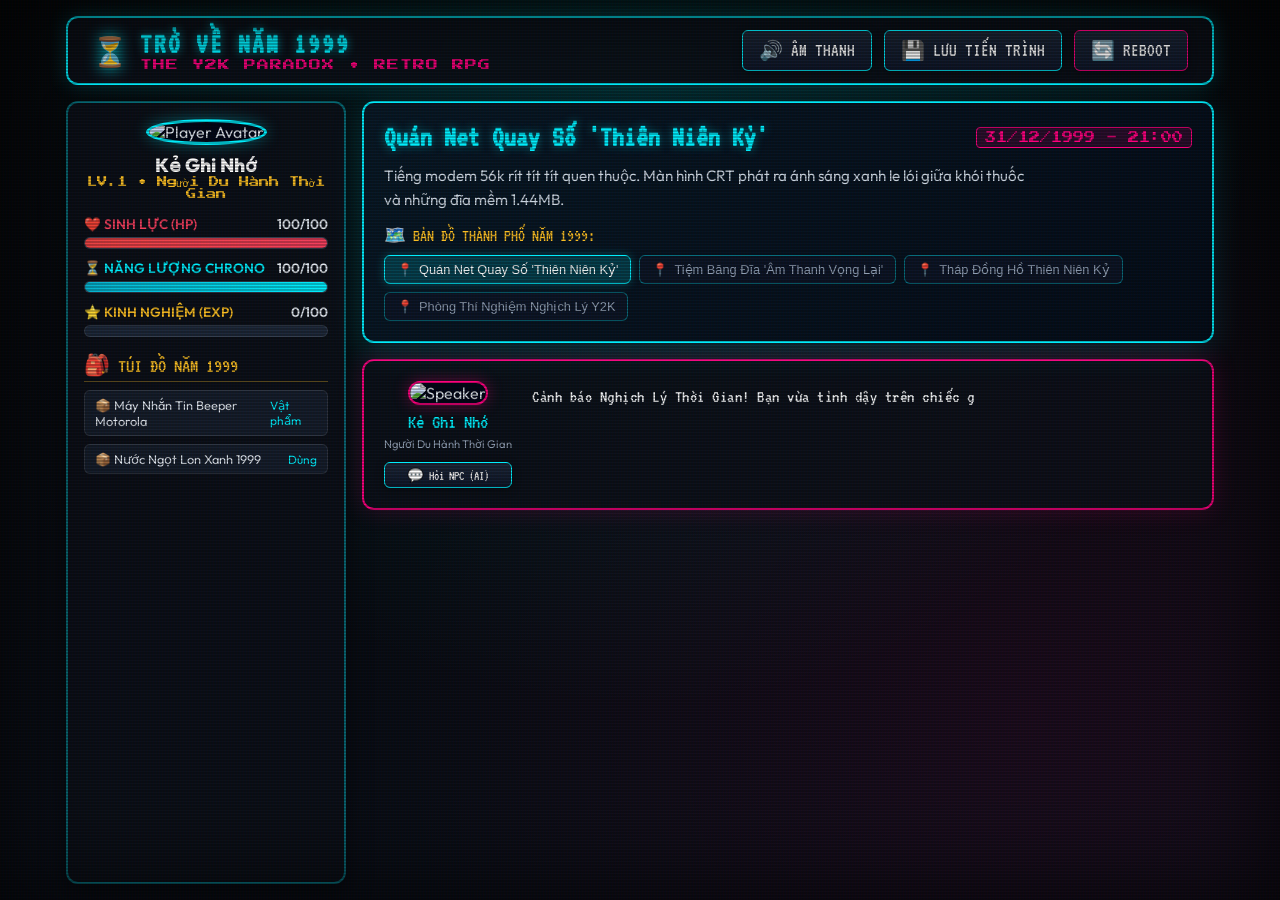
==== commit abdc465a: "Switch project to 1999 Retro RPG Game with AI NPC Chat" ====
--- a/static/index.html
+++ b/static/index.html
@@ -124,6 +124,9 @@
                         <img src="https://api.dicebear.com/7.x/bottts/svg?seed=chronicler_1999" alt="Speaker" class="speaker-avatar-img" id="speakerAvatarImg">
                         <span class="speaker-name-badge" id="speakerNameBadge">Kẻ Ghi Nhớ</span>
                         <span class="speaker-role-text" id="speakerRoleText">Nhân vật chính</span>
+                        <button class="retro-btn" id="btnOpenNpcChat" style="margin-top: 10px; font-size: 0.85rem; padding: 4px 8px; width: 100%; justify-content: center;">
+                            💬 Hỏi NPC (AI)
+                        </button>
                     </div>
 
                     <div class="dialogue-content-area">
@@ -138,6 +141,29 @@
                 </div>
             </section>
         </main>
+    </div>
+
+    <!-- AI NPC FREE CHAT MODAL -->
+    <div class="battle-arena-modal" id="npcChatModal">
+        <div class="battle-arena-card" style="max-width: 600px;">
+            <div class="battle-header">
+                <div class="battle-title" id="npcChatTitle">💬 TRÒ CHUYỆN VỚI NPC NĂM 1999</div>
+                <button class="retro-btn pink" id="btnCloseNpcChat" style="padding: 4px 10px; font-size: 0.9rem;">
+                    ✕ Đóng
+                </button>
+            </div>
+
+            <div class="battle-log-terminal" id="npcChatLog" style="height: 220px;">
+                <div>[KẾT NỐI MODEM 56K] Đang kết nối tới tâm trí NPC qua sóng thời gian...</div>
+            </div>
+
+            <div style="display: flex; gap: 8px;">
+                <input type="text" id="npcChatInput" placeholder="Nhập câu hỏi bạn muốn hỏi NPC năm 1999..." style="flex:1; background:#020617; border:1px solid var(--border-neon); color:#fff; padding:10px 14px; border-radius:6px; font-family:var(--font-modern); font-size:0.95rem; outline:none;">
+                <button class="retro-btn" id="btnSendNpcChat">
+                    <span>Gửi</span>
+                </button>
+            </div>
+        </div>
     </div>
 
     <!-- TURN-BASED COMBAT ARENA MODAL -->
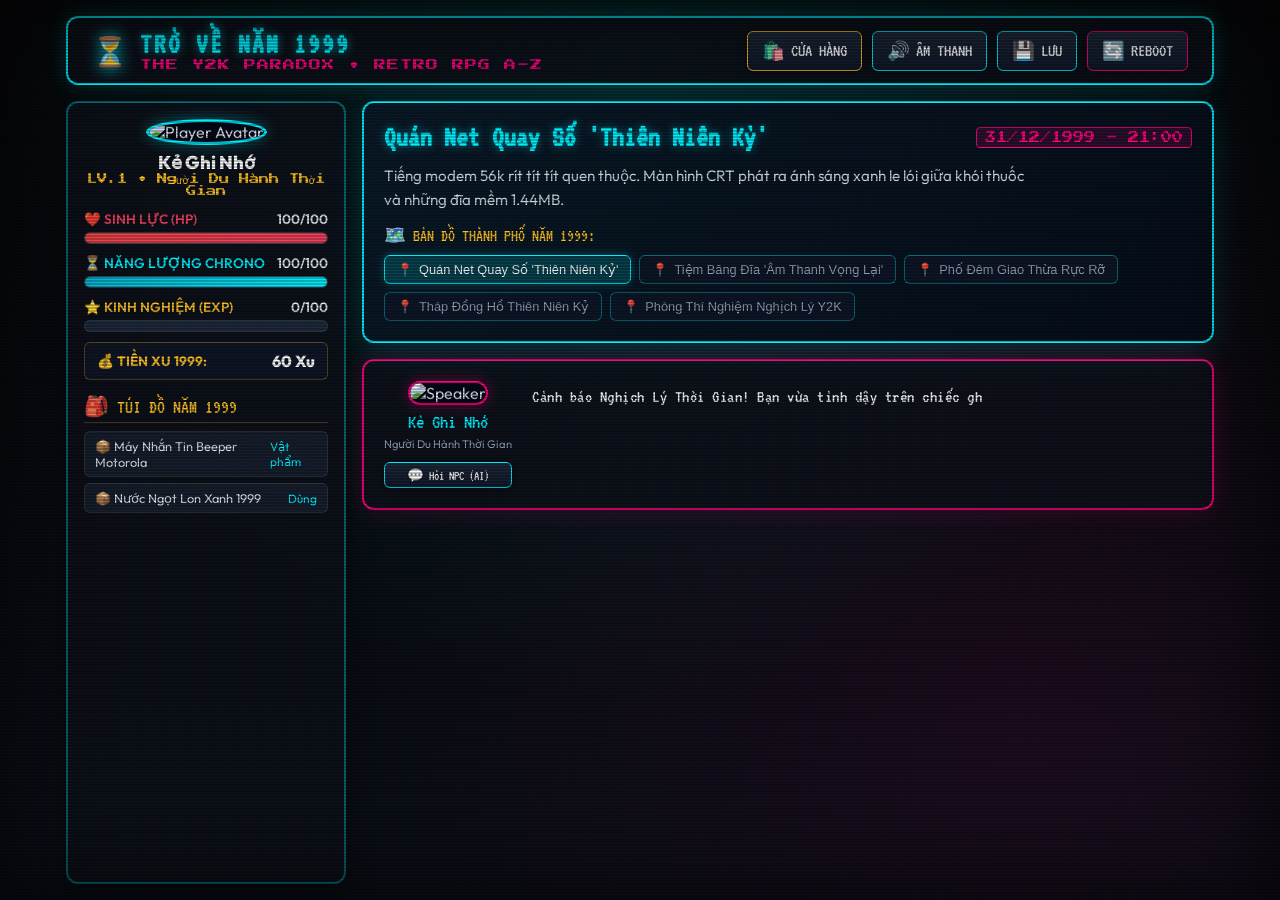
==== commit f2e6bb43: "Complete full A-Z Retro 1999 RPG Masterpiece Game" ====
--- a/static/index.html
+++ b/static/index.html
@@ -3,7 +3,7 @@
 <head>
     <meta charset="UTF-8">
     <meta name="viewport" content="width=device-width, initial-scale=1.0">
-    <title>Trở Về Năm 1999: Dị Tượng Y2K | Retro RPG Game</title>
+    <title>Trở Về Năm 1999: Dị Tượng Y2K | Retro RPG Game Masterpiece</title>
     <link rel="stylesheet" href="/static/css/game.css">
     <!-- Lucide Icons -->
     <script src="https://unpkg.com/lucide@latest"></script>
@@ -20,18 +20,22 @@
                 <span class="brand-logo-glow">⏳</span>
                 <div>
                     <h1 class="brand-name">TRỞ VỀ NĂM 1999</h1>
-                    <div class="brand-sub">THE Y2K PARADOX • RETRO RPG</div>
+                    <div class="brand-sub">THE Y2K PARADOX • RETRO RPG A-Z</div>
                 </div>
             </div>
 
             <div class="header-controls">
+                <button class="retro-btn amber" id="btnOpenShopHeader" title="Mở Cửa Hàng 1999">
+                    <span>🛍️</span>
+                    <span>CỬA HÀNG</span>
+                </button>
                 <button class="retro-btn" id="btnToggleSound" title="Bật/Tắt Âm Thanh Retro">
                     <span id="soundIcon">🔊</span>
                     <span>ÂM THANH</span>
                 </button>
                 <button class="retro-btn" id="btnSaveGame" title="Lưu Game">
                     <span>💾</span>
-                    <span>LƯU TIẾN TRÌNH</span>
+                    <span>LƯU</span>
                 </button>
                 <button class="retro-btn pink" id="btnResetGame" title="Chơi Lại">
                     <span>🔄</span>
@@ -45,7 +49,7 @@
             <!-- SIDEBAR: PLAYER HUD STATUS -->
             <aside class="player-hud-card">
                 <div class="hud-avatar-box">
-                    <img src="https://api.dicebear.com/7.x/bottts/svg?seed=chronicler_1999" alt="Player Avatar" class="hud-avatar-img">
+                    <img src="https://api.dicebear.com/7.x/bottts/svg?seed=chronicler_1999_hero" alt="Player Avatar" class="hud-avatar-img">
                     <div class="hud-player-name" id="hudPlayerName">Kẻ Ghi Nhớ</div>
                     <div class="hud-player-role" id="hudPlayerRole">LV.1 • Người Du Hành Thời Gian</div>
                 </div>
@@ -80,6 +84,11 @@
                         <div class="stat-bar-container">
                             <div class="stat-bar-fill exp" id="hudExpFill" style="width: 0%;"></div>
                         </div>
+                    </div>
+
+                    <div style="display:flex; justify-content:space-between; align-items:center; background:rgba(15,23,42,0.8); padding:8px 12px; border-radius:6px; border:1px solid rgba(251,191,36,0.3);">
+                        <span style="color:var(--neon-amber); font-weight:700; font-size:0.85rem;">💰 TIỀN XU 1999:</span>
+                        <span id="hudGoldText" style="font-weight:800; color:#fff;">60 Xu</span>
                     </div>
                 </div>
 
@@ -121,7 +130,7 @@
                 <!-- VISUAL NOVEL DIALOGUE CARD -->
                 <div class="dialogue-box-card">
                     <div class="speaker-avatar-wrap">
-                        <img src="https://api.dicebear.com/7.x/bottts/svg?seed=chronicler_1999" alt="Speaker" class="speaker-avatar-img" id="speakerAvatarImg">
+                        <img src="https://api.dicebear.com/7.x/bottts/svg?seed=chronicler_1999_hero" alt="Speaker" class="speaker-avatar-img" id="speakerAvatarImg">
                         <span class="speaker-name-badge" id="speakerNameBadge">Kẻ Ghi Nhớ</span>
                         <span class="speaker-role-text" id="speakerRoleText">Nhân vật chính</span>
                         <button class="retro-btn" id="btnOpenNpcChat" style="margin-top: 10px; font-size: 0.85rem; padding: 4px 8px; width: 100%; justify-content: center;">
@@ -141,6 +150,39 @@
                 </div>
             </section>
         </main>
+    </div>
+
+    <!-- RETRO 1999 SHOP MODAL -->
+    <div class="battle-arena-modal" id="shopModal">
+        <div class="battle-arena-card" style="max-width: 650px;">
+            <div class="battle-header">
+                <div class="battle-title">🛍️ TIỆM TẠP HÓA THẬP NIÊN 90</div>
+                <button class="retro-btn pink" id="btnCloseShop" style="padding: 4px 10px; font-size: 0.9rem;">✕ Đóng</button>
+            </div>
+            <div style="color:var(--neon-amber); font-weight:700;">Ví của bạn: <span id="shopPlayerGold">60 Xu</span></div>
+            <div class="shop-items-grid" id="shopItemsGrid">
+                <!-- Shop items rendered dynamically -->
+            </div>
+        </div>
+    </div>
+
+    <!-- DOS HACKING TERMINAL MODAL -->
+    <div class="battle-arena-modal" id="dosModal">
+        <div class="battle-arena-card" style="max-width: 620px;">
+            <div class="battle-header">
+                <div class="battle-title" style="color:var(--neon-green);">💻 TERMINAL MS-DOS BẺ KHÓA Y2K</div>
+                <button class="retro-btn pink" id="btnCloseDos" style="padding: 4px 10px; font-size: 0.9rem;">✕ Đóng</button>
+            </div>
+            <div class="battle-log-terminal" id="dosTerminalLog" style="height: 180px; color:var(--neon-green);">
+                <!-- DOS output -->
+            </div>
+            <div style="display: flex; gap: 8px;">
+                <input type="text" id="dosInput" placeholder="Nhập mã lệnh giải mã..." style="flex:1; background:#020617; border:1px solid var(--neon-green); color:var(--neon-green); padding:10px 14px; border-radius:6px; font-family:var(--font-retro); font-size:1.1rem; outline:none;">
+                <button class="retro-btn" id="btnSubmitDos" style="border-color:var(--neon-green); color:var(--neon-green);">
+                    <span>EXECUTE</span>
+                </button>
+            </div>
+        </div>
     </div>
 
     <!-- AI NPC FREE CHAT MODAL -->
--- a/static/css/game.css
+++ b/static/css/game.css
@@ -1,5 +1,5 @@
 /* ==========================================
-   RETRO 1999 Y2K RPG STYLESHEET
+   RETRO 1999 Y2K RPG STYLESHEET (EXPANDED A-Z)
    Aesthetics: Cyber-Nostalgia, CRT Scanlines, Neon HUD
    ========================================== */
 
@@ -127,21 +127,22 @@
 .header-controls {
     display: flex;
     align-items: center;
-    gap: 12px;
+    gap: 10px;
+    flex-wrap: wrap;
 }
 
 .retro-btn {
     background: linear-gradient(180deg, #1e293b, #0f172a);
     border: 1px solid var(--border-neon);
     color: #fff;
-    padding: 8px 16px;
+    padding: 8px 14px;
     border-radius: 6px;
     cursor: pointer;
     font-family: var(--font-retro);
-    font-size: 1.2rem;
-    display: flex;
-    align-items: center;
-    gap: 8px;
+    font-size: 1.15rem;
+    display: flex;
+    align-items: center;
+    gap: 6px;
     transition: all 0.2s ease;
     box-shadow: 0 2px 8px rgba(0,0,0,0.4);
 }
@@ -159,6 +160,14 @@
 .retro-btn.pink:hover {
     background: var(--neon-pink);
     box-shadow: 0 0 15px var(--neon-pink);
+}
+
+.retro-btn.amber {
+    border-color: var(--neon-amber);
+}
+.retro-btn.amber:hover {
+    background: var(--neon-amber);
+    box-shadow: 0 0 15px var(--neon-amber);
 }
 
 /* MAIN LAYOUT: HUD & STAGE */
@@ -183,7 +192,7 @@
     padding: 16px;
     display: flex;
     flex-direction: column;
-    gap: 16px;
+    gap: 14px;
     box-shadow: 0 8px 24px rgba(0,0,0,0.5);
 }
 
@@ -193,8 +202,8 @@
 }
 
 .hud-avatar-img {
-    width: 90px;
-    height: 90px;
+    width: 85px;
+    height: 85px;
     border-radius: 50%;
     border: 3px solid var(--border-neon);
     background: #020617;
@@ -202,9 +211,9 @@
 }
 
 .hud-player-name {
-    font-size: 1.2rem;
+    font-size: 1.15rem;
     font-weight: 800;
-    margin-top: 8px;
+    margin-top: 6px;
     color: #fff;
 }
 
@@ -261,7 +270,7 @@
 /* QUICK INVENTORY MINI LIST */
 .hud-section-title {
     font-family: var(--font-retro);
-    font-size: 1.3rem;
+    font-size: 1.25rem;
     color: var(--neon-amber);
     border-bottom: 1px solid rgba(251, 191, 36, 0.3);
     padding-bottom: 4px;
@@ -273,8 +282,8 @@
 .item-chip-list {
     display: flex;
     flex-direction: column;
-    gap: 8px;
-    max-height: 180px;
+    gap: 6px;
+    max-height: 160px;
     overflow-y: auto;
 }
 
@@ -401,8 +410,8 @@
 }
 
 .speaker-avatar-img {
-    width: 100px;
-    height: 100px;
+    width: 95px;
+    height: 95px;
     border-radius: 12px;
     border: 2px solid var(--neon-pink);
     box-shadow: 0 0 15px rgba(255, 0, 127, 0.4);
@@ -470,7 +479,7 @@
     box-shadow: 0 0 15px rgba(0, 240, 255, 0.3);
 }
 
-/* TURN-BASED BATTLE ARENA (POPUP / OVERLAY) */
+/* TURN-BASED BATTLE ARENA */
 .battle-arena-modal {
     position: fixed;
     top: 0;
@@ -496,7 +505,7 @@
     box-shadow: 0 0 40px rgba(255, 0, 127, 0.3);
     display: flex;
     flex-direction: column;
-    gap: 20px;
+    gap: 18px;
     animation: battleZoomIn 0.3s cubic-bezier(0.16, 1, 0.3, 1);
 }
 
@@ -565,7 +574,7 @@
 
 .battle-actions-grid {
     display: grid;
-    grid-template-columns: repeat(3, 1fr);
+    grid-template-columns: repeat(2, 1fr);
     gap: 12px;
 }
 
@@ -579,7 +588,7 @@
     background: linear-gradient(180deg, #1e293b, #0f172a);
     border: 2px solid var(--border-neon);
     color: #fff;
-    padding: 12px;
+    padding: 10px;
     border-radius: 8px;
     cursor: pointer;
     font-weight: 700;
@@ -602,3 +611,26 @@
     background: var(--neon-amber);
     box-shadow: 0 0 15px var(--neon-amber);
 }
+
+/* RETRO SHOP MODAL CARDS */
+.shop-items-grid {
+    display: grid;
+    grid-template-columns: repeat(2, 1fr);
+    gap: 12px;
+}
+
+@media (max-width: 600px) {
+    .shop-items-grid {
+        grid-template-columns: 1fr;
+    }
+}
+
+.shop-item-card {
+    background: rgba(15, 23, 42, 0.8);
+    border: 1px solid rgba(0, 240, 255, 0.3);
+    border-radius: 8px;
+    padding: 12px;
+    display: flex;
+    flex-direction: column;
+    justify-content: space-between;
+}
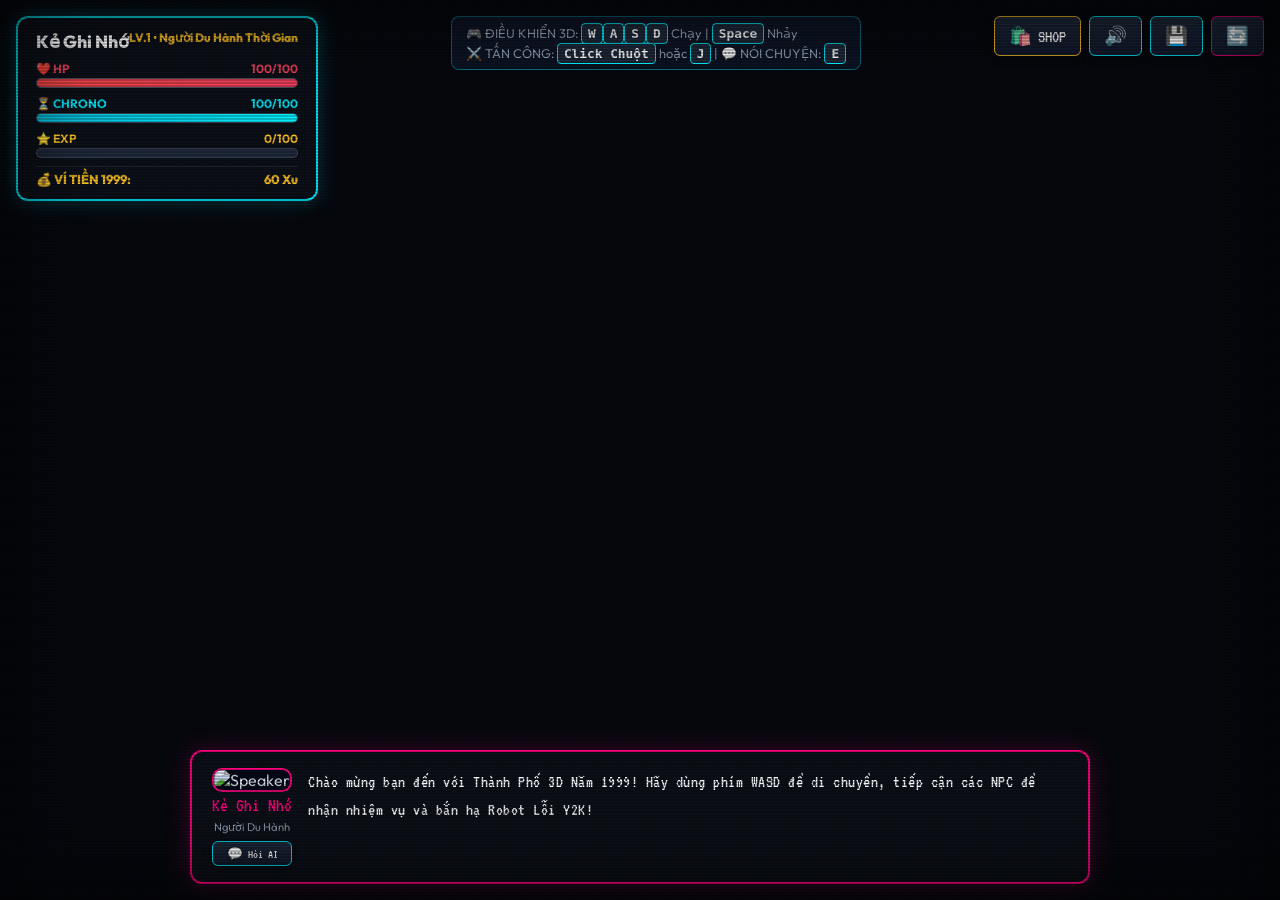
==== commit 9999c5a3: "Launch Full 3D Action RPG Web Game with Three.js" ====
--- a/static/index.html
+++ b/static/index.html
@@ -2,269 +2,178 @@
 <html lang="vi">
 <head>
     <meta charset="UTF-8">
-    <meta name="viewport" content="width=device-width, initial-scale=1.0">
-    <title>Trở Về Năm 1999: Dị Tượng Y2K | Retro RPG Game Masterpiece</title>
+    <meta name="viewport" content="width=device-width, initial-scale=1.0, maximum-scale=1.0, user-scalable=no">
+    <title>Trở Về Năm 1999: Dị Tượng Y2K | 3D Action RPG Game</title>
     <link rel="stylesheet" href="/static/css/game.css">
+    <!-- Three.js WebGL Engine -->
+    <script src="https://cdnjs.cloudflare.com/ajax/libs/three.js/r128/three.min.js"></script>
     <!-- Lucide Icons -->
     <script src="https://unpkg.com/lucide@latest"></script>
 </head>
 <body>
-    <!-- CRT SCANLINE & VIGNETTE EFFECTS -->
+    <!-- CRT SCANLINE & VIGNETTE FILTERS -->
     <div class="crt-overlay"></div>
     <div class="crt-vignette"></div>
 
-    <div class="game-viewport">
-        <!-- HEADER CONSOLE -->
-        <header class="game-header">
-            <div class="brand-title">
-                <span class="brand-logo-glow">⏳</span>
+    <!-- FULLSCREEN 3D WEBGL CANVAS -->
+    <div id="canvas3dContainer"></div>
+
+    <!-- 3D HUD OVERLAY (FLOATING ON 3D WORLD) -->
+    <div class="hud-overlay">
+        <!-- TOP HUD BAR -->
+        <header class="top-hud-bar">
+            <!-- PLAYER STATUS BADGE -->
+            <div class="player-status-badge">
+                <div class="hud-player-name">
+                    <span id="hudPlayerName">Kẻ Ghi Nhớ (3D)</span>
+                    <span id="hudPlayerRole" style="color:var(--neon-amber); font-size:0.75rem;">LV.1</span>
+                </div>
+
+                <!-- HP Bar -->
                 <div>
-                    <h1 class="brand-name">TRỞ VỀ NĂM 1999</h1>
-                    <div class="brand-sub">THE Y2K PARADOX • RETRO RPG A-Z</div>
+                    <div style="display:flex; justify-content:space-between; font-size:0.75rem; font-weight:700; color:#f43f5e; margin-bottom:2px;">
+                        <span>❤️ HP</span>
+                        <span id="hudHpText">100/100</span>
+                    </div>
+                    <div class="stat-bar-container">
+                        <div class="stat-bar-fill hp" id="hudHpFill" style="width: 100%;"></div>
+                    </div>
+                </div>
+
+                <!-- Chrono Bar -->
+                <div>
+                    <div style="display:flex; justify-content:space-between; font-size:0.75rem; font-weight:700; color:#00f0ff; margin-bottom:2px;">
+                        <span>⏳ CHRONO</span>
+                        <span id="hudChronoText">100/100</span>
+                    </div>
+                    <div class="stat-bar-container">
+                        <div class="stat-bar-fill chrono" id="hudChronoFill" style="width: 100%;"></div>
+                    </div>
+                </div>
+
+                <!-- EXP Bar -->
+                <div>
+                    <div style="display:flex; justify-content:space-between; font-size:0.75rem; font-weight:700; color:#fbbf24; margin-bottom:2px;">
+                        <span>⭐ EXP</span>
+                        <span id="hudExpText">0/100</span>
+                    </div>
+                    <div class="stat-bar-container">
+                        <div class="stat-bar-fill exp" id="hudExpFill" style="width: 0%;"></div>
+                    </div>
+                </div>
+
+                <!-- Gold -->
+                <div style="display:flex; justify-content:space-between; font-size:0.8rem; font-weight:800; color:var(--neon-amber); border-top:1px solid rgba(255,255,255,0.1); padding-top:4px;">
+                    <span>💰 VÍ TIỀN 1999:</span>
+                    <span id="hudGoldText">60 Xu</span>
                 </div>
             </div>
 
-            <div class="header-controls">
-                <button class="retro-btn amber" id="btnOpenShopHeader" title="Mở Cửa Hàng 1999">
+            <!-- CONTROLS GUIDE (PC) -->
+            <div class="controls-guide-badge">
+                <div>🎮 ĐIỀU KHIỂN 3D: <kbd>W</kbd><kbd>A</kbd><kbd>S</kbd><kbd>D</kbd> Chạy | <kbd>Space</kbd> Nhảy</div>
+                <div style="margin-top:4px;">⚔️ TẤN CÔNG: <kbd>Click Chuột</kbd> hoặc <kbd>J</kbd> | 💬 NÓI CHUYỆN: <kbd>E</kbd></div>
+            </div>
+
+            <!-- HEADER ACTIONS -->
+            <div class="header-actions">
+                <button class="retro-btn amber" id="btnOpenShopHeader">
                     <span>🛍️</span>
-                    <span>CỬA HÀNG</span>
+                    <span>SHOP</span>
                 </button>
-                <button class="retro-btn" id="btnToggleSound" title="Bật/Tắt Âm Thanh Retro">
+                <button class="retro-btn" id="btnToggleSound">
                     <span id="soundIcon">🔊</span>
-                    <span>ÂM THANH</span>
                 </button>
-                <button class="retro-btn" id="btnSaveGame" title="Lưu Game">
+                <button class="retro-btn" id="btnSaveGame">
                     <span>💾</span>
-                    <span>LƯU</span>
                 </button>
-                <button class="retro-btn pink" id="btnResetGame" title="Chơi Lại">
+                <button class="retro-btn pink" id="btnResetGame">
                     <span>🔄</span>
-                    <span>REBOOT</span>
                 </button>
             </div>
         </header>
 
-        <!-- MAIN LAYOUT -->
-        <main class="game-main-grid">
-            <!-- SIDEBAR: PLAYER HUD STATUS -->
-            <aside class="player-hud-card">
-                <div class="hud-avatar-box">
-                    <img src="https://api.dicebear.com/7.x/bottts/svg?seed=chronicler_1999_hero" alt="Player Avatar" class="hud-avatar-img">
-                    <div class="hud-player-name" id="hudPlayerName">Kẻ Ghi Nhớ</div>
-                    <div class="hud-player-role" id="hudPlayerRole">LV.1 • Người Du Hành Thời Gian</div>
+        <!-- PROXIMITY INTERACTION BANNER -->
+        <div class="interaction-prompt-banner" id="interactionPrompt">
+            <span>💬 NHẤN [E] HOẶC BẤM VÀO ĐÂY ĐỂ NÓI CHUYỆN</span>
+        </div>
+
+        <!-- BOTTOM DIALOGUE BAR (VISUAL NOVEL OVERLAY ON 3D) -->
+        <div class="bottom-dialogue-wrap">
+            <div class="dialogue-box-card">
+                <div class="speaker-avatar-wrap">
+                    <img src="https://api.dicebear.com/7.x/bottts/svg?seed=chronicler_1999_hero" alt="Speaker" class="speaker-avatar-img" id="speakerAvatarImg">
+                    <span class="speaker-name-badge" id="speakerNameBadge">Kẻ Ghi Nhớ</span>
+                    <span class="speaker-role-text" id="speakerRoleText" style="font-size:0.7rem; color:#94a3b8;">Người Du Hành</span>
+                    <button class="retro-btn" id="btnOpenNpcChat" style="margin-top: 6px; font-size: 0.8rem; padding: 4px 8px; width: 100%; justify-content: center;">
+                        💬 Hỏi AI
+                    </button>
                 </div>
 
-                <!-- STATS BARS -->
-                <div class="stat-group">
-                    <div>
-                        <div class="stat-label-wrap">
-                            <span style="color:#f43f5e;">❤️ SINH LỰC (HP)</span>
-                            <span id="hudHpText">100/100</span>
-                        </div>
-                        <div class="stat-bar-container">
-                            <div class="stat-bar-fill hp" id="hudHpFill" style="width: 100%;"></div>
-                        </div>
+                <div class="dialogue-content-area">
+                    <div class="dialogue-text-body" id="dialogueTextBody">
+                        Chào mừng bạn đến với Thành Phố 3D Năm 1999! Hãy dùng phím WASD để di chuyển, tiếp cận các NPC để nhận nhiệm vụ và bắn hạ Robot Lỗi Y2K!
                     </div>
 
-                    <div>
-                        <div class="stat-label-wrap">
-                            <span style="color:#00f0ff;">⏳ NĂNG LƯỢNG CHRONO</span>
-                            <span id="hudChronoText">100/100</span>
-                        </div>
-                        <div class="stat-bar-container">
-                            <div class="stat-bar-fill chrono" id="hudChronoFill" style="width: 100%;"></div>
-                        </div>
-                    </div>
-
-                    <div>
-                        <div class="stat-label-wrap">
-                            <span style="color:#fbbf24;">⭐ KINH NGHIỆM (EXP)</span>
-                            <span id="hudExpText">0/100</span>
-                        </div>
-                        <div class="stat-bar-container">
-                            <div class="stat-bar-fill exp" id="hudExpFill" style="width: 0%;"></div>
-                        </div>
-                    </div>
-
-                    <div style="display:flex; justify-content:space-between; align-items:center; background:rgba(15,23,42,0.8); padding:8px 12px; border-radius:6px; border:1px solid rgba(251,191,36,0.3);">
-                        <span style="color:var(--neon-amber); font-weight:700; font-size:0.85rem;">💰 TIỀN XU 1999:</span>
-                        <span id="hudGoldText" style="font-weight:800; color:#fff;">60 Xu</span>
+                    <div class="dialogue-choices-list" id="dialogueChoicesList">
+                        <!-- Choices rendered dynamically -->
                     </div>
                 </div>
+            </div>
+        </div>
 
-                <!-- INVENTORY -->
-                <div>
-                    <div class="hud-section-title">
-                        <span>🎒 TÚI ĐỒ NĂM 1999</span>
-                    </div>
-                    <div class="item-chip-list" id="hudInventoryList" style="margin-top: 8px;">
-                        <!-- Items rendered dynamically -->
-                    </div>
-                </div>
-            </aside>
+        <!-- MOBILE TOUCH CONTROLS -->
+        <div class="mobile-controls-wrap">
+            <div class="touch-joystick-zone" id="touchJoystickZone">
+                <div class="touch-joystick-knob" id="touchJoystickKnob"></div>
+            </div>
+        </div>
 
-            <!-- STAGE: LOCATION & VISUAL NOVEL DIALOGUE -->
-            <section class="game-stage-container">
-                <!-- LOCATION HERO CARD -->
-                <div class="location-hero-card" id="locationHeroCard">
-                    <div>
-                        <div class="location-badge-row">
-                            <h2 class="location-name" id="locationName">Quán Net Quay Số 'Thiên Niên Kỷ'</h2>
-                            <span class="location-timestamp" id="locationTimestamp">31/12/1999 - 21:00</span>
-                        </div>
-                        <p class="location-desc-text" id="locationDescText">
-                            Tiếng modem 56k rít tít tít quen thuộc. Màn hình CRT phát ra ánh sáng xanh le lói giữa khói thuốc và những đĩa mềm 1.44MB.
-                        </p>
-                    </div>
-
-                    <div>
-                        <div style="font-family: var(--font-retro); font-size: 1.1rem; color: var(--neon-amber);">
-                            🗺️ BẢN ĐỒ THÀNH PHỐ NĂM 1999:
-                        </div>
-                        <div class="map-chips-bar" id="mapChipsBar">
-                            <!-- Map chips rendered dynamically -->
-                        </div>
-                    </div>
-                </div>
-
-                <!-- VISUAL NOVEL DIALOGUE CARD -->
-                <div class="dialogue-box-card">
-                    <div class="speaker-avatar-wrap">
-                        <img src="https://api.dicebear.com/7.x/bottts/svg?seed=chronicler_1999_hero" alt="Speaker" class="speaker-avatar-img" id="speakerAvatarImg">
-                        <span class="speaker-name-badge" id="speakerNameBadge">Kẻ Ghi Nhớ</span>
-                        <span class="speaker-role-text" id="speakerRoleText">Nhân vật chính</span>
-                        <button class="retro-btn" id="btnOpenNpcChat" style="margin-top: 10px; font-size: 0.85rem; padding: 4px 8px; width: 100%; justify-content: center;">
-                            💬 Hỏi NPC (AI)
-                        </button>
-                    </div>
-
-                    <div class="dialogue-content-area">
-                        <div class="dialogue-text-body" id="dialogueTextBody">
-                            Đang tải dữ liệu không-thời gian năm 1999...
-                        </div>
-
-                        <div class="dialogue-choices-list" id="dialogueChoicesList">
-                            <!-- Interactive Choices rendered dynamically -->
-                        </div>
-                    </div>
-                </div>
-            </section>
-        </main>
+        <div class="mobile-action-buttons">
+            <button class="mobile-btn" id="btnMobileAttack" onclick="if(window.playerController) window.playerController.shootPlasmaBolt();">⚔️</button>
+            <button class="mobile-btn pink" id="btnMobileJump" onclick="if(window.playerController && window.playerController.isGrounded) { window.playerController.velocity.y = window.playerController.jumpForce; window.playerController.isGrounded = false; }">⬆️</button>
+        </div>
     </div>
 
     <!-- RETRO 1999 SHOP MODAL -->
     <div class="battle-arena-modal" id="shopModal">
-        <div class="battle-arena-card" style="max-width: 650px;">
+        <div class="battle-arena-card">
             <div class="battle-header">
-                <div class="battle-title">🛍️ TIỆM TẠP HÓA THẬP NIÊN 90</div>
+                <div class="battle-title">🛍️ TIỆM TẠP HÓA 3D THẬP NIÊN 90</div>
                 <button class="retro-btn pink" id="btnCloseShop" style="padding: 4px 10px; font-size: 0.9rem;">✕ Đóng</button>
             </div>
             <div style="color:var(--neon-amber); font-weight:700;">Ví của bạn: <span id="shopPlayerGold">60 Xu</span></div>
             <div class="shop-items-grid" id="shopItemsGrid">
-                <!-- Shop items rendered dynamically -->
-            </div>
-        </div>
-    </div>
-
-    <!-- DOS HACKING TERMINAL MODAL -->
-    <div class="battle-arena-modal" id="dosModal">
-        <div class="battle-arena-card" style="max-width: 620px;">
-            <div class="battle-header">
-                <div class="battle-title" style="color:var(--neon-green);">💻 TERMINAL MS-DOS BẺ KHÓA Y2K</div>
-                <button class="retro-btn pink" id="btnCloseDos" style="padding: 4px 10px; font-size: 0.9rem;">✕ Đóng</button>
-            </div>
-            <div class="battle-log-terminal" id="dosTerminalLog" style="height: 180px; color:var(--neon-green);">
-                <!-- DOS output -->
-            </div>
-            <div style="display: flex; gap: 8px;">
-                <input type="text" id="dosInput" placeholder="Nhập mã lệnh giải mã..." style="flex:1; background:#020617; border:1px solid var(--neon-green); color:var(--neon-green); padding:10px 14px; border-radius:6px; font-family:var(--font-retro); font-size:1.1rem; outline:none;">
-                <button class="retro-btn" id="btnSubmitDos" style="border-color:var(--neon-green); color:var(--neon-green);">
-                    <span>EXECUTE</span>
-                </button>
+                <!-- Shop items -->
             </div>
         </div>
     </div>
 
     <!-- AI NPC FREE CHAT MODAL -->
     <div class="battle-arena-modal" id="npcChatModal">
-        <div class="battle-arena-card" style="max-width: 600px;">
+        <div class="battle-arena-card">
             <div class="battle-header">
-                <div class="battle-title" id="npcChatTitle">💬 TRÒ CHUYỆN VỚI NPC NĂM 1999</div>
-                <button class="retro-btn pink" id="btnCloseNpcChat" style="padding: 4px 10px; font-size: 0.9rem;">
-                    ✕ Đóng
-                </button>
+                <div class="battle-title" id="npcChatTitle">💬 TRÒ CHUYỆN VỚI NPC NĂM 1999 (AI)</div>
+                <button class="retro-btn pink" id="btnCloseNpcChat" style="padding: 4px 10px; font-size: 0.9rem;">✕ Đóng</button>
             </div>
-
-            <div class="battle-log-terminal" id="npcChatLog" style="height: 220px;">
-                <div>[KẾT NỐI MODEM 56K] Đang kết nối tới tâm trí NPC qua sóng thời gian...</div>
+            <div class="battle-log-terminal" id="npcChatLog">
+                <div>[KẾT NỐI MODEM 56K] Đang kết nối tới NPC qua sóng thời gian 3D...</div>
             </div>
-
             <div style="display: flex; gap: 8px;">
-                <input type="text" id="npcChatInput" placeholder="Nhập câu hỏi bạn muốn hỏi NPC năm 1999..." style="flex:1; background:#020617; border:1px solid var(--border-neon); color:#fff; padding:10px 14px; border-radius:6px; font-family:var(--font-modern); font-size:0.95rem; outline:none;">
-                <button class="retro-btn" id="btnSendNpcChat">
-                    <span>Gửi</span>
-                </button>
+                <input type="text" id="npcChatInput" placeholder="Nhập câu hỏi bạn muốn hỏi NPC..." style="flex:1; background:#020617; border:1px solid var(--border-neon); color:#fff; padding:10px 14px; border-radius:6px; font-family:var(--font-modern); font-size:0.95rem; outline:none;">
+                <button class="retro-btn" id="btnSendNpcChat"><span>Gửi</span></button>
             </div>
         </div>
     </div>
 
-    <!-- TURN-BASED COMBAT ARENA MODAL -->
-    <div class="battle-arena-modal" id="battleArenaModal">
-        <div class="battle-arena-card">
-            <div class="battle-header">
-                <div class="battle-title">⚔️ CHIẾN TRƯỜNG KHÔNG GIAN NĂM 1999</div>
-                <button class="retro-btn pink" id="btnFleeBattle" style="padding: 4px 10px; font-size: 0.9rem;">
-                    🏃 Rút Lui
-                </button>
-            </div>
-
-            <!-- COMBATANTS DISPLAY -->
-            <div class="battle-combatants-row">
-                <!-- Player -->
-                <div class="combatant-card player">
-                    <div style="font-weight: 800; color: var(--border-neon);">Kẻ Ghi Nhớ (Bạn)</div>
-                    <div style="font-size: 0.85rem; margin: 4px 0;">HP: <span id="battlePlayerHpText">100/100</span></div>
-                    <div class="stat-bar-container">
-                        <div class="stat-bar-fill hp" id="battlePlayerHpFill" style="width: 100%;"></div>
-                    </div>
-                </div>
-
-                <div class="vs-badge">VS</div>
-
-                <!-- Enemy -->
-                <div class="combatant-card enemy">
-                    <img src="" alt="Enemy" id="battleEnemyAvatar" style="width: 50px; height: 50px; border-radius: 50%; border: 2px solid var(--neon-pink);">
-                    <div style="font-weight: 800; color: var(--neon-pink);" id="battleEnemyName">Robot Lỗi Y2K</div>
-                    <div style="font-size: 0.85rem; margin: 4px 0;">HP: <span id="battleEnemyHpText">80/80</span></div>
-                    <div class="stat-bar-container">
-                        <div class="stat-bar-fill hp" id="battleEnemyHpFill" style="width: 100%;"></div>
-                    </div>
-                </div>
-            </div>
-
-            <!-- TERMINAL BATTLE LOG -->
-            <div class="battle-log-terminal" id="battleLogTerminal">
-                <div>[HỆ THỐNG] Khởi tạo đấu trường chiến thuật theo lượt...</div>
-            </div>
-
-            <!-- COMBAT ACTIONS -->
-            <div>
-                <div style="font-family: var(--font-retro); font-size: 1.2rem; color: var(--neon-amber); margin-bottom: 8px;">
-                    ⚡ CHỌN KỸ NĂNG TẤN CÔNG:
-                </div>
-                <div class="battle-actions-grid" id="battleSkillsContainer">
-                    <!-- Skills rendered dynamically -->
-                </div>
-            </div>
-        </div>
-    </div>
-
-    <!-- SCRIPTS -->
+    <!-- JAVASCRIPT GAME STACK -->
     <script src="/static/js/audio-engine.js"></script>
     <script src="/static/js/game-data.js"></script>
     <script src="/static/js/game-engine.js"></script>
-    <script>
-        if (window.lucide) window.lucide.createIcons();
-    </script>
+    <script src="/static/js/three-world.js"></script>
+    <script src="/static/js/player-controller.js"></script>
+    <script src="/static/js/enemy-ai-3d.js"></script>
+    <script src="/static/js/npc-3d.js"></script>
+    <script src="/static/js/main-3d-app.js"></script>
 </body>
 </html>
--- a/static/css/game.css
+++ b/static/css/game.css
@@ -1,21 +1,19 @@
 /* ==========================================
-   RETRO 1999 Y2K RPG STYLESHEET (EXPANDED A-Z)
-   Aesthetics: Cyber-Nostalgia, CRT Scanlines, Neon HUD
+   RETRO 1999 3D ACTION RPG STYLESHEET
+   Full 3D WebGL Canvas, Cyber HUD, Touch Joystick, Proximity Prompts
    ========================================== */
 
 @import url('https://fonts.googleapis.com/css2?family=Press+Start+2P&family=VT323&family=Outfit:wght@400;600;800&display=swap');
 
 :root {
-    --bg-dark: #07090e;
+    --bg-dark: #05070e;
     --bg-panel: rgba(13, 17, 27, 0.85);
-    --bg-glass: rgba(20, 27, 45, 0.65);
     --border-neon: #00f0ff;
     --neon-pink: #ff007f;
     --neon-amber: #fbbf24;
     --neon-green: #10b981;
     --neon-purple: #a855f7;
     --text-main: #e2e8f0;
-    --text-muted: #94a3b8;
     --font-retro: 'VT323', monospace;
     --font-pixel: 'Press Start 2P', monospace;
     --font-modern: 'Outfit', sans-serif;
@@ -30,15 +28,28 @@
 
 body {
     background-color: var(--bg-dark);
-    background-image: 
-        radial-gradient(circle at 50% 10%, rgba(0, 240, 255, 0.12) 0%, transparent 60%),
-        radial-gradient(circle at 80% 80%, rgba(255, 0, 127, 0.08) 0%, transparent 50%),
-        linear-gradient(to bottom, #05070a, #0b0f19);
     color: var(--text-main);
     font-family: var(--font-modern);
-    min-height: 100vh;
-    overflow-x: hidden;
+    width: 100vw;
+    height: 100vh;
+    overflow: hidden;
     position: relative;
+}
+
+/* 3D CANVAS CONTAINER */
+#canvas3dContainer {
+    position: absolute;
+    top: 0;
+    left: 0;
+    width: 100%;
+    height: 100%;
+    z-index: 1;
+}
+
+#canvas3dContainer canvas {
+    width: 100%;
+    height: 100%;
+    display: block;
 }
 
 /* CRT SCANLINE & FLICKER EFFECT */
@@ -49,16 +60,9 @@
     width: 100vw;
     height: 100vh;
     pointer-events: none;
-    z-index: 9999;
-    background: linear-gradient(
-        rgba(18, 16, 16, 0) 50%, 
-        rgba(0, 0, 0, 0.25) 50%
-    ), linear-gradient(
-        90deg,
-        rgba(255, 0, 0, 0.03),
-        rgba(0, 255, 0, 0.01),
-        rgba(0, 0, 255, 0.03)
-    );
+    z-index: 99;
+    background: linear-gradient(rgba(18, 16, 16, 0) 50%, rgba(0, 0, 0, 0.22) 50%),
+                linear-gradient(90deg, rgba(255, 0, 0, 0.03), rgba(0, 255, 0, 0.01), rgba(0, 0, 255, 0.03));
     background-size: 100% 3px, 3px 100%;
 }
 
@@ -68,67 +72,108 @@
     left: 0;
     width: 100vw;
     height: 100vh;
-    box-shadow: inset 0 0 100px rgba(0,0,0,0.8);
+    box-shadow: inset 0 0 90px rgba(0,0,0,0.8);
     pointer-events: none;
-    z-index: 9998;
-}
-
-/* APP CONTAINER */
-.game-viewport {
-    max-width: 1180px;
-    margin: 0 auto;
+    z-index: 98;
+    transition: box-shadow 0.2s ease;
+}
+
+/* 3D HUD OVERLAY (FLOATING ON TOP OF 3D WORLD) */
+.hud-overlay {
+    position: absolute;
+    top: 0;
+    left: 0;
+    width: 100%;
+    height: 100%;
+    z-index: 10;
+    pointer-events: none;
+    display: flex;
+    flex-direction: column;
+    justify-content: space-between;
     padding: 16px;
-    display: flex;
-    flex-direction: column;
-    gap: 16px;
-    min-height: 100vh;
-}
-
-/* HEADER BAR */
-.game-header {
-    display: flex;
-    justify-content: space-between;
-    align-items: center;
+}
+
+/* TOP HUD BAR */
+.top-hud-bar {
+    display: flex;
+    justify-content: space-between;
+    align-items: flex-start;
+    pointer-events: auto;
+}
+
+.player-status-badge {
     background: var(--bg-panel);
     border: 2px solid var(--border-neon);
     border-radius: 12px;
-    padding: 12px 24px;
-    box-shadow: 0 0 20px rgba(0, 240, 255, 0.2);
+    padding: 12px 18px;
+    box-shadow: 0 0 20px rgba(0, 240, 255, 0.25);
+    display: flex;
+    flex-direction: column;
+    gap: 8px;
+    min-width: 260px;
     backdrop-filter: blur(10px);
 }
 
-.brand-title {
-    display: flex;
-    align-items: center;
-    gap: 12px;
-}
-
-.brand-logo-glow {
-    font-size: 1.8rem;
-    filter: drop-shadow(0 0 8px var(--border-neon));
-}
-
-.brand-name {
-    font-family: var(--font-retro);
-    font-size: 1.8rem;
+.hud-player-name {
+    font-size: 1.1rem;
+    font-weight: 800;
+    color: #fff;
+    display: flex;
+    justify-content: space-between;
+}
+
+.stat-bar-container {
+    width: 100%;
+    height: 10px;
+    background: #1e293b;
+    border-radius: 5px;
+    overflow: hidden;
+    border: 1px solid rgba(255,255,255,0.15);
+}
+
+.stat-bar-fill {
+    height: 100%;
+    transition: width 0.2s ease;
+}
+
+.stat-bar-fill.hp {
+    background: linear-gradient(90deg, #ef4444, #f43f5e);
+    box-shadow: 0 0 8px rgba(244, 63, 94, 0.6);
+}
+
+.stat-bar-fill.chrono {
+    background: linear-gradient(90deg, #06b6d4, #00f0ff);
+    box-shadow: 0 0 8px rgba(0, 240, 255, 0.6);
+}
+
+.stat-bar-fill.exp {
+    background: linear-gradient(90deg, #eab308, #fbbf24);
+}
+
+/* CONTROLS GUIDE */
+.controls-guide-badge {
+    background: rgba(15, 23, 42, 0.85);
+    border: 1px solid rgba(0, 240, 255, 0.4);
+    border-radius: 8px;
+    padding: 8px 14px;
+    font-size: 0.8rem;
+    color: #94a3b8;
+    backdrop-filter: blur(8px);
+}
+
+.controls-guide-badge kbd {
+    background: #1e293b;
+    border: 1px solid var(--border-neon);
+    color: #fff;
+    padding: 2px 6px;
+    border-radius: 4px;
     font-weight: 700;
-    color: var(--border-neon);
-    letter-spacing: 2px;
-    text-shadow: 0 0 10px rgba(0, 240, 255, 0.6);
-}
-
-.brand-sub {
-    font-size: 0.75rem;
-    color: var(--neon-pink);
-    font-family: var(--font-pixel);
-    letter-spacing: 1px;
-}
-
-.header-controls {
-    display: flex;
-    align-items: center;
-    gap: 10px;
-    flex-wrap: wrap;
+}
+
+/* TOP RIGHT CONTROLS */
+.header-actions {
+    display: flex;
+    gap: 8px;
 }
 
 .retro-btn {
@@ -154,332 +199,190 @@
     transform: translateY(-2px);
 }
 
-.retro-btn.pink {
-    border-color: var(--neon-pink);
-}
-.retro-btn.pink:hover {
-    background: var(--neon-pink);
-    box-shadow: 0 0 15px var(--neon-pink);
-}
-
-.retro-btn.amber {
-    border-color: var(--neon-amber);
-}
-.retro-btn.amber:hover {
-    background: var(--neon-amber);
-    box-shadow: 0 0 15px var(--neon-amber);
-}
-
-/* MAIN LAYOUT: HUD & STAGE */
-.game-main-grid {
-    display: grid;
-    grid-template-columns: 280px 1fr;
-    gap: 16px;
-    flex: 1;
-}
-
-@media (max-width: 860px) {
-    .game-main-grid {
-        grid-template-columns: 1fr;
-    }
-}
-
-/* SIDEBAR: PLAYER HUD STATUS SHEET */
-.player-hud-card {
-    background: var(--bg-panel);
-    border: 2px solid rgba(0, 240, 255, 0.4);
-    border-radius: 12px;
-    padding: 16px;
-    display: flex;
-    flex-direction: column;
-    gap: 14px;
-    box-shadow: 0 8px 24px rgba(0,0,0,0.5);
-}
-
-.hud-avatar-box {
-    text-align: center;
-    position: relative;
-}
-
-.hud-avatar-img {
-    width: 85px;
-    height: 85px;
-    border-radius: 50%;
-    border: 3px solid var(--border-neon);
-    background: #020617;
-    box-shadow: 0 0 15px rgba(0, 240, 255, 0.4);
-}
-
-.hud-player-name {
-    font-size: 1.15rem;
-    font-weight: 800;
-    margin-top: 6px;
-    color: #fff;
-}
-
-.hud-player-role {
-    font-size: 0.8rem;
-    color: var(--neon-amber);
-    font-family: var(--font-pixel);
-    font-size: 0.65rem;
-}
-
-/* STAT BARS */
-.stat-group {
-    display: flex;
-    flex-direction: column;
-    gap: 10px;
-}
-
-.stat-label-wrap {
-    display: flex;
-    justify-content: space-between;
-    font-size: 0.85rem;
-    font-weight: 600;
-    margin-bottom: 4px;
-}
-
-.stat-bar-container {
-    width: 100%;
-    height: 12px;
-    background: #1e293b;
-    border-radius: 6px;
-    overflow: hidden;
-    border: 1px solid rgba(255,255,255,0.1);
-}
-
-.stat-bar-fill {
-    height: 100%;
-    transition: width 0.3s ease;
-}
-
-.stat-bar-fill.hp {
-    background: linear-gradient(90deg, #ef4444, #f43f5e);
-    box-shadow: 0 0 8px rgba(244, 63, 94, 0.5);
-}
-
-.stat-bar-fill.chrono {
-    background: linear-gradient(90deg, #06b6d4, #00f0ff);
-    box-shadow: 0 0 8px rgba(0, 240, 255, 0.5);
-}
-
-.stat-bar-fill.exp {
-    background: linear-gradient(90deg, #eab308, #fbbf24);
-}
-
-/* QUICK INVENTORY MINI LIST */
-.hud-section-title {
-    font-family: var(--font-retro);
-    font-size: 1.25rem;
-    color: var(--neon-amber);
-    border-bottom: 1px solid rgba(251, 191, 36, 0.3);
-    padding-bottom: 4px;
-    display: flex;
-    justify-content: space-between;
-    align-items: center;
-}
-
-.item-chip-list {
-    display: flex;
-    flex-direction: column;
-    gap: 6px;
-    max-height: 160px;
-    overflow-y: auto;
-}
-
-.item-chip {
-    display: flex;
-    align-items: center;
-    justify-content: space-between;
-    background: rgba(30, 41, 59, 0.6);
-    border: 1px solid rgba(255,255,255,0.1);
-    border-radius: 6px;
-    padding: 6px 10px;
-    font-size: 0.8rem;
+.retro-btn.pink { border-color: var(--neon-pink); }
+.retro-btn.pink:hover { background: var(--neon-pink); box-shadow: 0 0 15px var(--neon-pink); }
+
+.retro-btn.amber { border-color: var(--neon-amber); }
+.retro-btn.amber:hover { background: var(--neon-amber); box-shadow: 0 0 15px var(--neon-amber); }
+
+/* PROXIMITY INTERACTION NOTIFICATION PROMPT */
+.interaction-prompt-banner {
+    position: absolute;
+    top: 20%;
+    left: 50%;
+    transform: translateX(-50%);
+    background: rgba(13, 17, 27, 0.9);
+    border: 2px solid var(--neon-amber);
+    box-shadow: 0 0 25px rgba(251, 191, 36, 0.4);
+    border-radius: 30px;
+    padding: 10px 24px;
+    color: #fff;
+    font-weight: 700;
+    font-size: 1rem;
+    display: none;
+    align-items: center;
+    gap: 8px;
     cursor: pointer;
-    transition: all 0.2s ease;
-}
-
-.item-chip:hover {
-    border-color: var(--border-neon);
-    background: rgba(0, 240, 255, 0.15);
-}
-
-/* STAGE DISPLAY AREA */
-.game-stage-container {
-    display: flex;
-    flex-direction: column;
-    gap: 16px;
-}
-
-/* LOCATION SCENE HERO */
-.location-hero-card {
-    border: 2px solid var(--border-neon);
-    border-radius: 12px;
-    padding: 20px;
-    position: relative;
-    overflow: hidden;
-    box-shadow: 0 8px 32px rgba(0, 240, 255, 0.15);
-    background: var(--bg-panel);
-    min-height: 220px;
-    display: flex;
-    flex-direction: column;
-    justify-content: space-between;
-}
-
-.location-badge-row {
-    display: flex;
-    justify-content: space-between;
-    align-items: center;
-}
-
-.location-name {
-    font-family: var(--font-retro);
-    font-size: 1.8rem;
-    color: var(--border-neon);
-    text-shadow: 0 0 10px rgba(0, 240, 255, 0.5);
-}
-
-.location-timestamp {
-    font-family: var(--font-pixel);
-    font-size: 0.7rem;
-    color: var(--neon-pink);
-    background: rgba(255, 0, 127, 0.15);
-    border: 1px solid var(--neon-pink);
-    padding: 4px 8px;
-    border-radius: 4px;
-}
-
-.location-desc-text {
-    font-size: 0.95rem;
-    line-height: 1.6;
-    color: #cbd5e1;
-    margin: 12px 0;
-    max-width: 650px;
-}
-
-.map-chips-bar {
-    display: flex;
-    flex-wrap: wrap;
-    gap: 8px;
-    margin-top: 10px;
-}
-
-.map-chip-btn {
-    background: rgba(15, 23, 42, 0.8);
-    border: 1px solid rgba(0, 240, 255, 0.4);
-    color: #94a3b8;
-    padding: 6px 12px;
-    border-radius: 6px;
-    font-size: 0.8rem;
-    cursor: pointer;
-    display: flex;
-    align-items: center;
-    gap: 6px;
-    transition: all 0.2s ease;
-}
-
-.map-chip-btn.active, .map-chip-btn:hover {
-    color: #fff;
-    border-color: var(--border-neon);
-    background: rgba(0, 240, 255, 0.2);
-    box-shadow: 0 0 10px rgba(0, 240, 255, 0.3);
-}
-
-/* VISUAL NOVEL DIALOGUE BOX */
+    animation: pulsePrompt 1.2s infinite ease-in-out;
+    pointer-events: auto;
+}
+
+@keyframes pulsePrompt {
+    0%, 100% { transform: translateX(-50%) scale(1); }
+    50% { transform: translateX(-50%) scale(1.04); }
+}
+
+/* BOTTOM DIALOGUE BAR (VISUAL NOVEL ON 3D WORLD) */
+.bottom-dialogue-wrap {
+    pointer-events: auto;
+    max-width: 900px;
+    width: 100%;
+    margin: 0 auto;
+}
+
 .dialogue-box-card {
     background: var(--bg-panel);
     border: 2px solid var(--neon-pink);
     border-radius: 12px;
-    padding: 20px;
-    box-shadow: 0 0 24px rgba(255, 0, 127, 0.2);
-    display: flex;
-    gap: 20px;
+    padding: 16px 20px;
+    box-shadow: 0 0 24px rgba(255, 0, 127, 0.25);
+    display: flex;
+    gap: 16px;
+    backdrop-filter: blur(10px);
 }
 
 @media (max-width: 600px) {
-    .dialogue-box-card {
-        flex-direction: column;
-        align-items: center;
-    }
-}
-
-.speaker-avatar-wrap {
-    text-align: center;
-    flex-shrink: 0;
-}
-
+    .dialogue-box-card { flex-direction: column; align-items: center; }
+}
+
+.speaker-avatar-wrap { text-align: center; flex-shrink: 0; }
 .speaker-avatar-img {
-    width: 95px;
-    height: 95px;
-    border-radius: 12px;
+    width: 80px;
+    height: 80px;
+    border-radius: 10px;
     border: 2px solid var(--neon-pink);
-    box-shadow: 0 0 15px rgba(255, 0, 127, 0.4);
     background: #020617;
 }
 
 .speaker-name-badge {
     font-family: var(--font-retro);
-    font-size: 1.3rem;
-    margin-top: 6px;
+    font-size: 1.2rem;
+    margin-top: 4px;
     color: var(--neon-pink);
     display: block;
 }
 
-.speaker-role-text {
-    font-size: 0.7rem;
-    color: var(--text-muted);
-}
-
 .dialogue-content-area {
     flex: 1;
     display: flex;
     flex-direction: column;
     justify-content: space-between;
-    gap: 16px;
+    gap: 12px;
 }
 
 .dialogue-text-body {
-    font-size: 1.15rem;
-    line-height: 1.7;
+    font-size: 1.1rem;
+    line-height: 1.6;
     font-family: var(--font-retro);
     letter-spacing: 0.5px;
     color: #f8fafc;
-    min-height: 70px;
+    min-height: 50px;
 }
 
 .dialogue-choices-list {
     display: flex;
     flex-direction: column;
-    gap: 10px;
+    gap: 8px;
 }
 
 .choice-action-btn {
     background: linear-gradient(90deg, rgba(30, 41, 59, 0.9), rgba(15, 23, 42, 0.9));
     border: 1px solid rgba(0, 240, 255, 0.5);
     color: #e2e8f0;
-    padding: 12px 18px;
-    border-radius: 8px;
-    text-align: left;
+    padding: 8px 14px;
+    border-radius: 6px;
     cursor: pointer;
     font-family: var(--font-modern);
-    font-size: 0.95rem;
+    font-size: 0.9rem;
     font-weight: 600;
     transition: all 0.2s ease;
-    display: flex;
-    align-items: center;
-    gap: 10px;
 }
 
 .choice-action-btn:hover {
     border-color: var(--border-neon);
-    background: linear-gradient(90deg, rgba(0, 240, 255, 0.25), rgba(15, 23, 42, 0.9));
-    color: #fff;
-    transform: translateX(6px);
-    box-shadow: 0 0 15px rgba(0, 240, 255, 0.3);
-}
-
-/* TURN-BASED BATTLE ARENA */
+    background: rgba(0, 240, 255, 0.25);
+    color: #fff;
+    transform: translateX(4px);
+}
+
+/* MOBILE VIRTUAL JOYSTICK & BUTTONS */
+.mobile-controls-wrap {
+    position: absolute;
+    bottom: 24px;
+    left: 24px;
+    display: none;
+    pointer-events: auto;
+}
+
+@media (max-width: 860px) {
+    .mobile-controls-wrap { display: flex; }
+    .controls-guide-badge { display: none; }
+}
+
+.touch-joystick-zone {
+    width: 100px;
+    height: 100px;
+    background: rgba(15, 23, 42, 0.6);
+    border: 2px solid rgba(0, 240, 255, 0.5);
+    border-radius: 50%;
+    display: flex;
+    align-items: center;
+    justify-content: center;
+    position: relative;
+}
+
+.touch-joystick-knob {
+    width: 40px;
+    height: 40px;
+    background: var(--border-neon);
+    border-radius: 50%;
+    box-shadow: 0 0 10px var(--border-neon);
+}
+
+.mobile-action-buttons {
+    position: absolute;
+    bottom: 24px;
+    right: 24px;
+    display: none;
+    gap: 12px;
+    pointer-events: auto;
+}
+
+@media (max-width: 860px) {
+    .mobile-action-buttons { display: flex; }
+}
+
+.mobile-btn {
+    width: 56px;
+    height: 56px;
+    border-radius: 50%;
+    background: rgba(15, 23, 42, 0.85);
+    border: 2px solid var(--border-neon);
+    color: #fff;
+    font-size: 1.4rem;
+    display: flex;
+    align-items: center;
+    justify-content: center;
+    cursor: pointer;
+    box-shadow: 0 0 12px rgba(0, 240, 255, 0.4);
+}
+
+.mobile-btn.pink {
+    border-color: var(--neon-pink);
+    box-shadow: 0 0 12px rgba(255, 0, 127, 0.4);
+}
+
+/* MODALS (SHOP & AI CHAT) */
 .battle-arena-modal {
     position: fixed;
     top: 0;
@@ -497,7 +400,7 @@
 
 .battle-arena-card {
     width: 100%;
-    max-width: 800px;
+    max-width: 650px;
     background: var(--bg-panel);
     border: 3px solid var(--neon-pink);
     border-radius: 16px;
@@ -505,13 +408,7 @@
     box-shadow: 0 0 40px rgba(255, 0, 127, 0.3);
     display: flex;
     flex-direction: column;
-    gap: 18px;
-    animation: battleZoomIn 0.3s cubic-bezier(0.16, 1, 0.3, 1);
-}
-
-@keyframes battleZoomIn {
-    from { transform: scale(0.85); opacity: 0; }
-    to { transform: scale(1); opacity: 1; }
+    gap: 16px;
 }
 
 .battle-header {
@@ -519,45 +416,13 @@
     justify-content: space-between;
     align-items: center;
     border-bottom: 2px solid rgba(255, 0, 127, 0.4);
-    padding-bottom: 12px;
+    padding-bottom: 10px;
 }
 
 .battle-title {
     font-family: var(--font-pixel);
     font-size: 0.9rem;
     color: var(--neon-pink);
-    letter-spacing: 1px;
-}
-
-.battle-combatants-row {
-    display: grid;
-    grid-template-columns: 1fr 80px 1fr;
-    align-items: center;
-    gap: 16px;
-    margin: 10px 0;
-}
-
-.combatant-card {
-    background: rgba(15, 23, 42, 0.7);
-    border: 1px solid rgba(255, 255, 255, 0.1);
-    border-radius: 12px;
-    padding: 16px;
-    text-align: center;
-}
-
-.combatant-card.player {
-    border-color: var(--border-neon);
-}
-
-.combatant-card.enemy {
-    border-color: var(--neon-pink);
-}
-
-.vs-badge {
-    font-family: var(--font-pixel);
-    font-size: 1.2rem;
-    color: var(--neon-amber);
-    text-align: center;
 }
 
 .battle-log-terminal {
@@ -568,51 +433,10 @@
     font-family: var(--font-retro);
     font-size: 1.1rem;
     color: #38bdf8;
-    height: 100px;
+    height: 180px;
     overflow-y: auto;
 }
 
-.battle-actions-grid {
-    display: grid;
-    grid-template-columns: repeat(2, 1fr);
-    gap: 12px;
-}
-
-@media (max-width: 600px) {
-    .battle-actions-grid {
-        grid-template-columns: 1fr;
-    }
-}
-
-.battle-skill-btn {
-    background: linear-gradient(180deg, #1e293b, #0f172a);
-    border: 2px solid var(--border-neon);
-    color: #fff;
-    padding: 10px;
-    border-radius: 8px;
-    cursor: pointer;
-    font-weight: 700;
-    display: flex;
-    flex-direction: column;
-    gap: 4px;
-    transition: all 0.2s ease;
-}
-
-.battle-skill-btn:hover {
-    background: var(--border-neon);
-    color: #000;
-    box-shadow: 0 0 15px var(--border-neon);
-}
-
-.battle-skill-btn.time-skill {
-    border-color: var(--neon-amber);
-}
-.battle-skill-btn.time-skill:hover {
-    background: var(--neon-amber);
-    box-shadow: 0 0 15px var(--neon-amber);
-}
-
-/* RETRO SHOP MODAL CARDS */
 .shop-items-grid {
     display: grid;
     grid-template-columns: repeat(2, 1fr);
@@ -620,9 +444,7 @@
 }
 
 @media (max-width: 600px) {
-    .shop-items-grid {
-        grid-template-columns: 1fr;
-    }
+    .shop-items-grid { grid-template-columns: 1fr; }
 }
 
 .shop-item-card {
